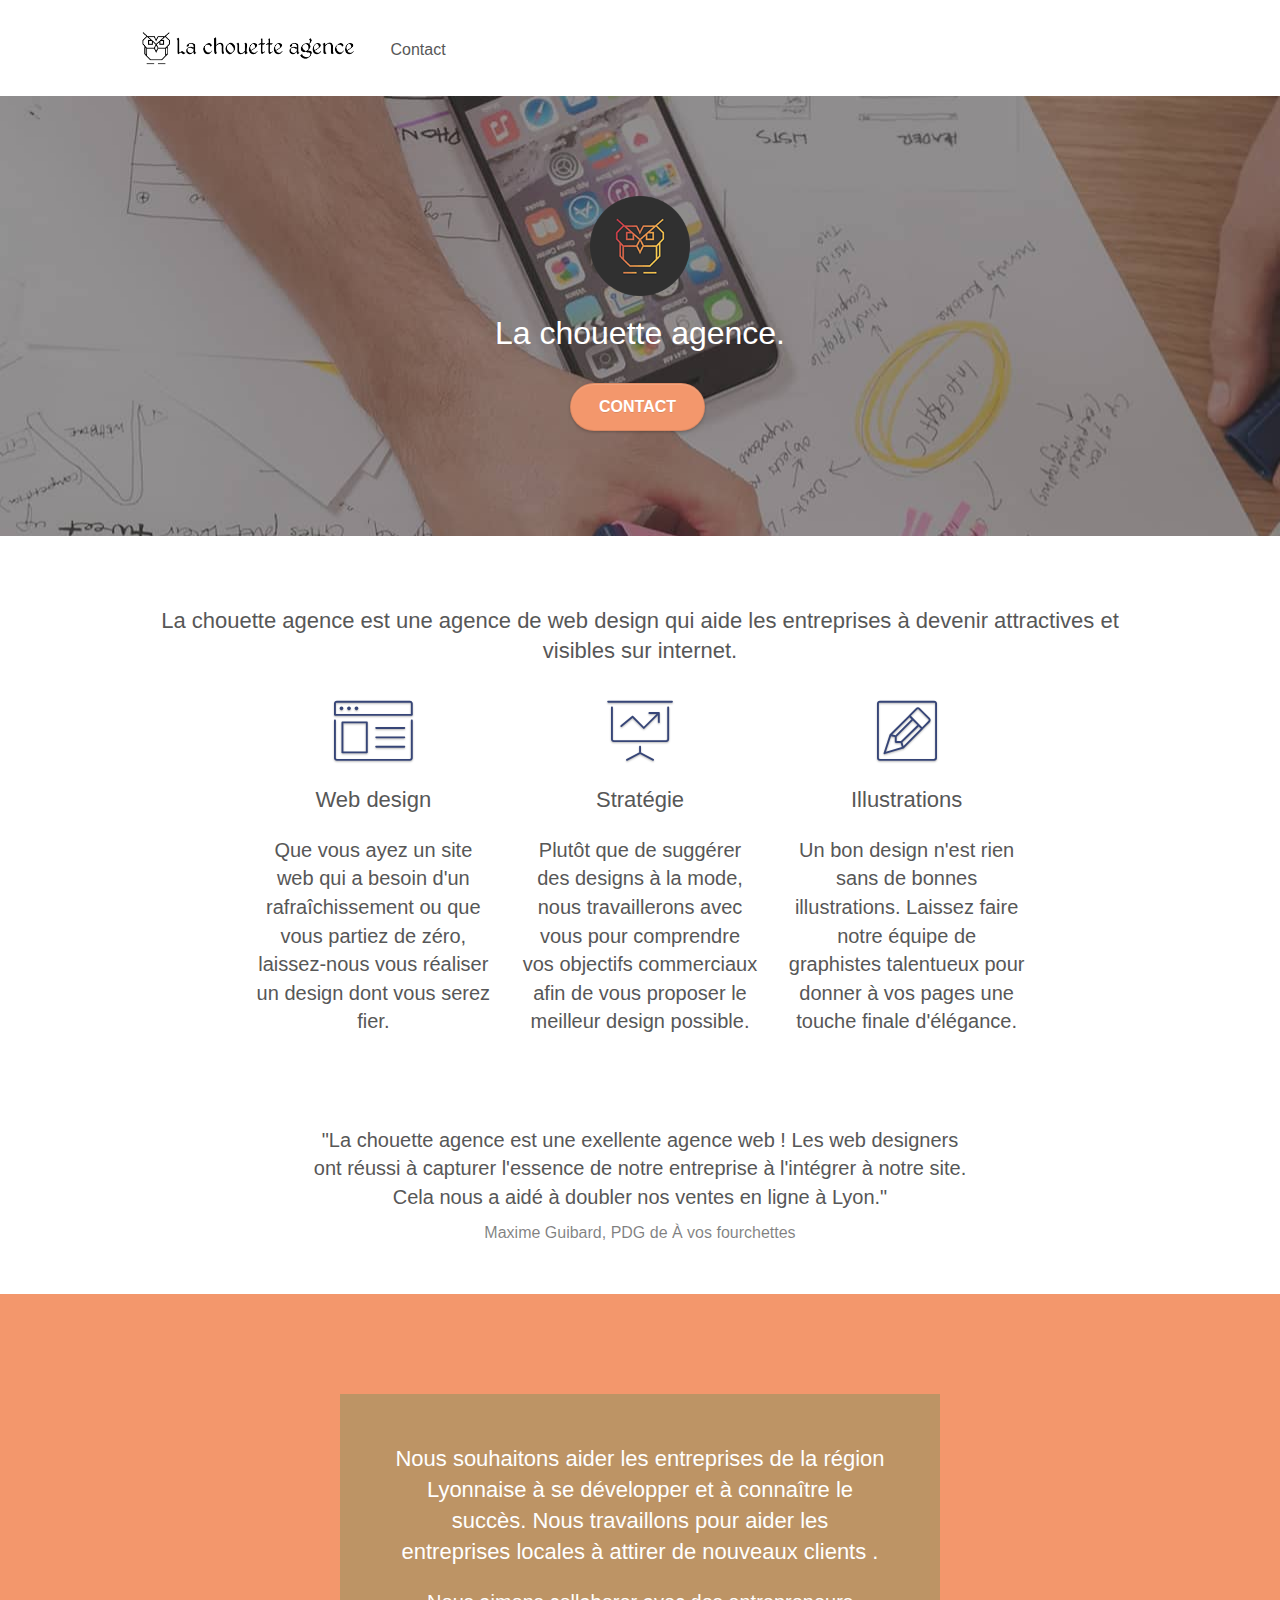
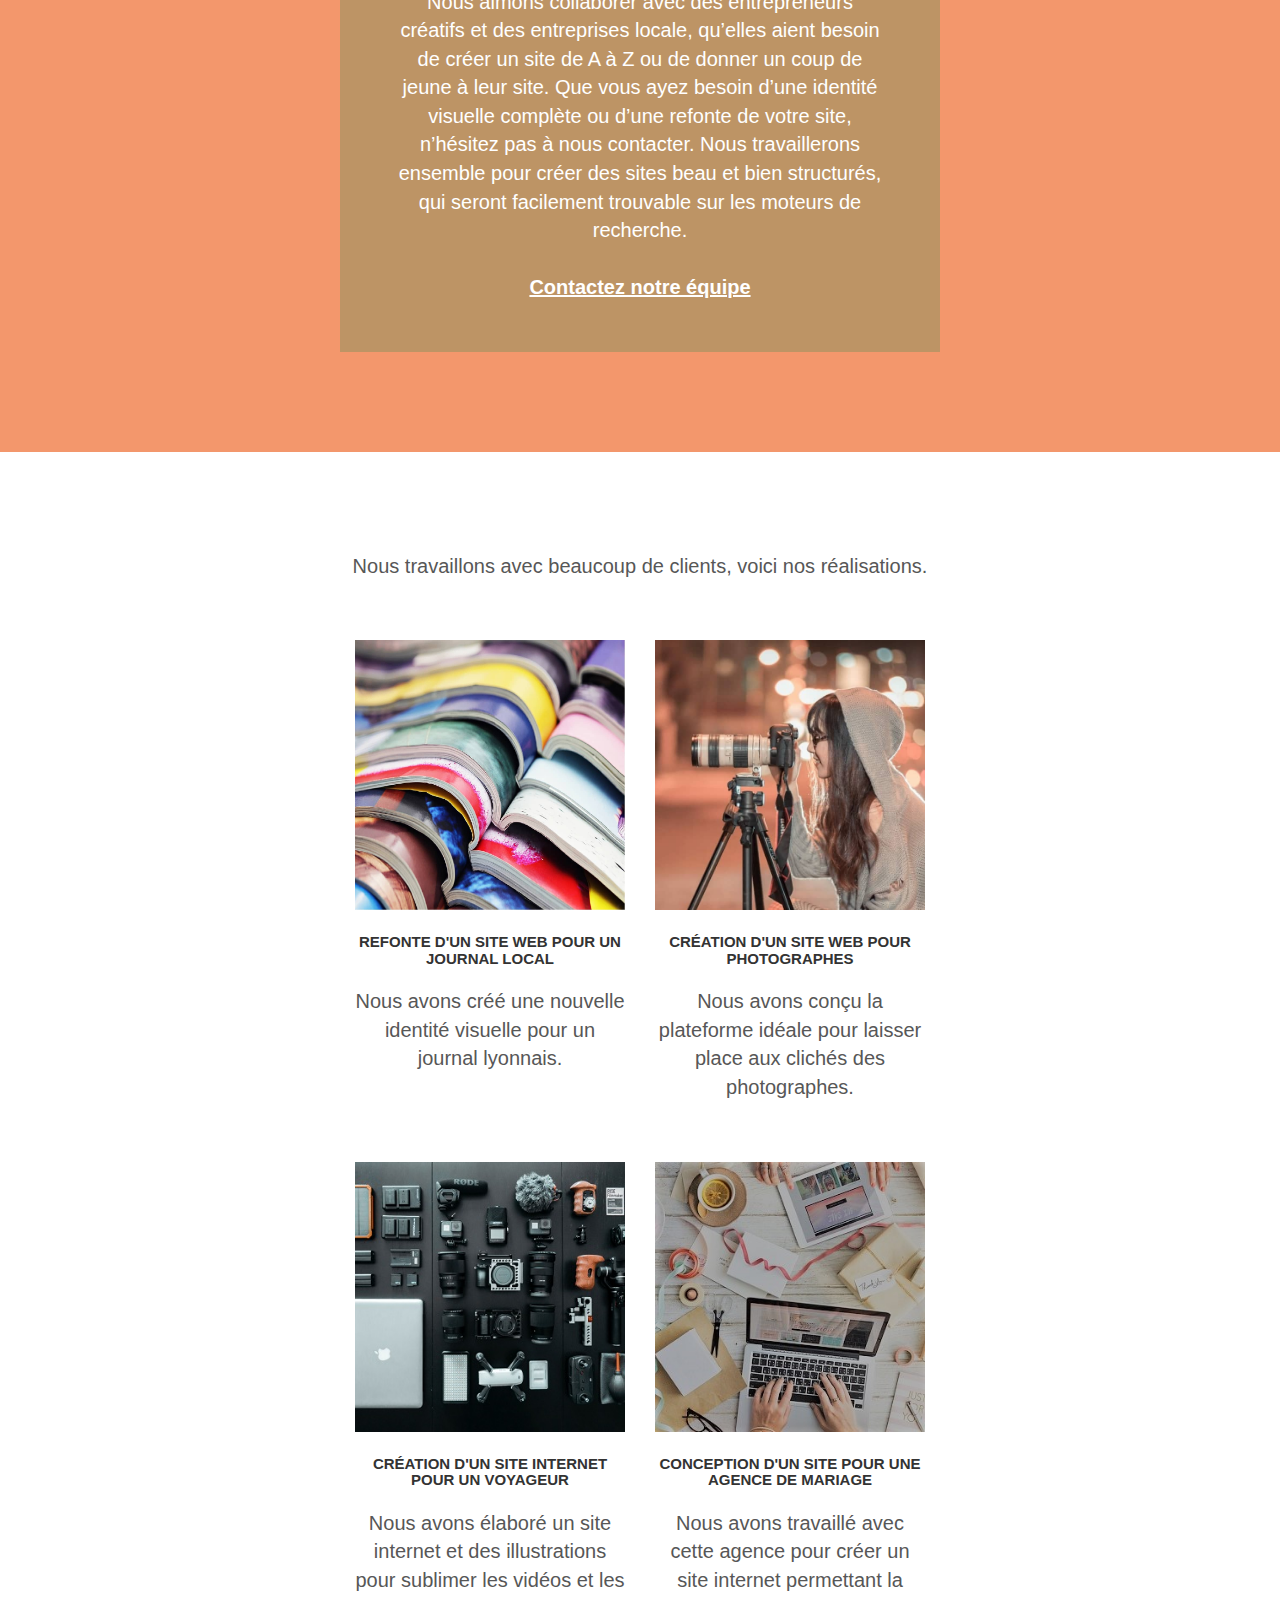
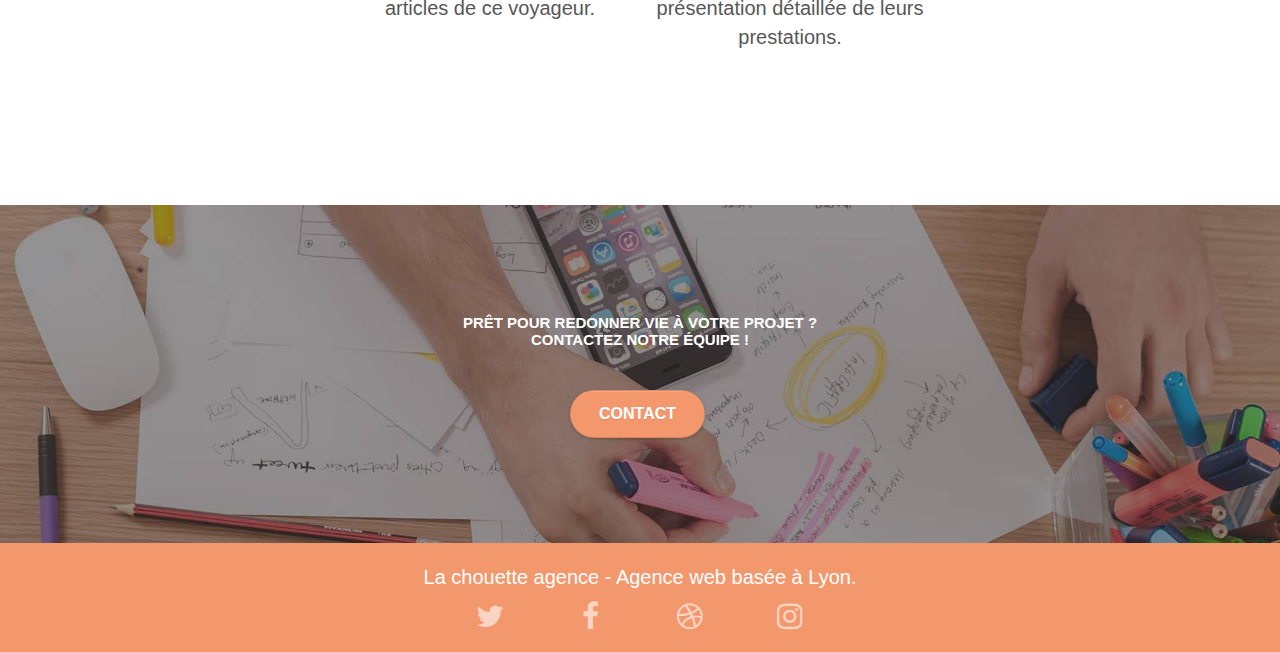
==== index.html @ fe9cf18b "Add files via upload" ====
<!doctype html>
<html lang="fr">
<head>
    <meta charset="utf-8">
    <meta name="description" content="La chouette agence une grande entreprises de web design basée à Lyon">
    <meta name="viewport" content="width=device-width, initial-scale=1.0, viewport-fit=cover">
    <link rel="shortcut icon" type="image/png" href="favicon.jpg">
    
	<link rel="stylesheet" type="text/css" href="./css/bootstrap.min.css">
	<link rel="stylesheet" type="text/css" href="style.min.css">
	<link rel="stylesheet" type="text/css" href="./css/font-awesome.min.css">
	<link rel="stylesheet" type="text/css" href="./css/et-line.min.css">
	
    
	<script src="./js/jquery-2.1.0.js" defer></script> 
	<script src="./js/bootstrap.min.js" defer></script>
	<script src="./js/blocs.js" defer></script>
	<script src="./js/jquery.touchSwipe.min.js" defer></script>
	<script src="./js/gmaps.min.js" defer></script>

    <title>La chouette agence</title>  
</head>
<body>

<div class="page-container">
   

<div class="bloc bgc-white l-bloc " id="bloc-0">
	<div class="container bloc-sm">

		<nav class="navbar row">
			<div class="navbar-header">
				<a class="navbar-brand" href="index.html"><img src="img/la-chouette-agence-2.png" alt="Un logo en forme de chouette suivi d'un texte ( la chouette agence )" height="40"/></a>
				<button id="nav-toggle" type="button" class="ui-navbar-toggle navbar-toggle" data-toggle="collapse" data-target=".navbar-1">
					<span class="sr-only">Toggle navigation</span><span class="icon-bar"></span><span class="icon-bar"></span><span class="icon-bar"></span>
				</button>
			</div>
			<div class="collapse navbar-collapse navbar-1 special-dropdown-nav">
				<ul class="site-navigation nav navbar-nav">
					<li>
						<a href="contact.html">Contact</a>
					</li>
				</ul>
			</div>
		</nav>
	</div>
</div>

<div class="bloc bgc-dark-slate-blue bg-banniere d-bloc bg-t-edge bloc-bg-texture b-parallax" id="bloc-1-hero">
	<div class="container bloc-lg">
		<div class="row tight-width-whitespace">
			<div class="col-sm-12">
				<img src="img/logo-2.png" class="center-block image-resize-mode" width="100" alt="un logo en forme de chouette" /> 
				<h1 class="text-center hero-bloc-text tc-white">La chouette agence.</h1>	
				<div class="text-center">
					<a href="contact.html" class="btn btn-lg btn-clean btn-rd cta-hero btn-atomic-tangerine" id="cta-hero">Contact</a>
				</div>
			</div>
		</div>
	</div>
</div>

<div class="bloc bgc-white l-bloc" id="bloc-2-services">
	<div class="container bloc-md">
		<div class="row">
			<div class="col-sm-12 text-center">
				<h2>La chouette agence est une agence de web design qui aide les entreprises à devenir attractives et visibles sur internet.</h2>
			</div>
		</div>
		<div class="row voffset-lg med-width-whitespace">
			<div class="col-sm-4">
				<div class="text-center">
					<span class="et-icon-browser sm-shadow icon-dark-slate-blue icons icon-lg"></span>
				</div>
				<h2 class="mg-md text-center">
					Web design
				</h2>
				<p class="text-center ">
					Que vous ayez un site web qui a besoin d'un rafraîchissement ou que vous partiez de zéro, laissez-nous vous réaliser un design dont vous serez fier.
				</p>
			</div>
			<div class="col-sm-4">
				<div class="text-center">
					<span class="et-icon-presentation sm-shadow icon-dark-slate-blue icons icon-lg"></span>
				</div>
				<h2 class="mg-md text-center">
					Stratégie
				</h2>
				<p class="text-center ">
					Plutôt que de suggérer des designs à la mode, nous travaillerons avec vous pour comprendre vos objectifs commerciaux afin de vous proposer le meilleur design possible.<br>
				</p>
			</div>
			<div class="col-sm-4">
				<div class="text-center">
					<span class="et-icon-edit sm-shadow icon-dark-slate-blue icons icon-lg"></span>
				</div>
				<h2 class="mg-md text-center">
					Illustrations
				</h2>
				<p class="text-center ">
					Un bon design n'est rien sans de bonnes illustrations. Laissez faire notre équipe de graphistes talentueux pour donner à vos pages une touche finale d'élégance.
				</p>
			</div>
		</div>
		<div class="row voffset-lg voffset">
			<div class="col-xs-12 col-md-8 col-md-offset-2 text-center">
				<p>"La chouette agence est une exellente agence web ! Les web designers ont réussi à capturer l'essence de notre entreprise à l'intégrer à notre site. Cela nous a aidé à doubler nos ventes en ligne à Lyon."</p>
				<span>Maxime Guibard, PDG de À vos fourchettes</span>
			</div>
		</div>
	</div>
</div>

<div class="bloc tc-white bgc-atomic-tangerine bg-presentation d-bloc bloc-bg-texture b-parallax" id="bloc-3-what-i-do">
	<div class="container bloc-lg">
		<div class="row tight-width-whitespace black-background">
			<div class="col-sm-12">
				<h2 class="mg-md text-center tc-white">
					Nous souhaitons aider les entreprises de la région Lyonnaise à se développer et à connaître le succès. Nous travaillons pour aider les entreprises locales à attirer de nouveaux clients .<br>
				</h2>
				<p class="text-center white">
					Nous aimons collaborer avec des entrepreneurs créatifs et des entreprises locale, qu’elles aient besoin de créer un site de A à Z ou de donner un coup de jeune à leur site. Que vous ayez besoin d’une identité visuelle complète ou d’une refonte de votre site, n’hésitez pas à nous contacter. Nous travaillerons ensemble pour créer des sites beau et bien structurés, qui seront facilement trouvable sur les moteurs de recherche. <br><br><a class="ltc-white bold-link" href="contact.html">Contactez notre équipe</a><br>
				</p>
			</div>
		</div>
	</div>
</div>

<div class="bloc bgc-white bg-lines-h2-bg bg-repeat l-bloc" id="bloc-4-portfolio">
	<div class="container bloc-lg">
		<div class="row">
			<div class="col-sm-12 text-center">
				<p>Nous travaillons avec beaucoup de clients, voici nos réalisations.</p>
			</div>
		</div>
		<div class="row tight-width-whitespace portfolio-row">
			<div class="col-sm-6">
				<a href="#" data-lightbox="img/1.jpg" data-gallery-id="gallery-1" data-caption="Refonte d'un site web pour un journal local" data-frame="snapshot-lb"><img src="img/1.jpg" alt="Des livres empilés les uns sur les autres" class="img-responsive portfolio-thumb" /></a>
				<h3 class="mg-md text-center">
					Refonte d'un site web pour un journal local
				</h3>
				<p class="text-center">
					Nous avons créé une nouvelle identité visuelle pour un journal lyonnais.
				</p>
			</div>
			<div class="col-sm-6">
				<a href="#" data-lightbox="img/2.jpg" data-gallery-id="gallery-1" data-caption="Création d'un site web pour photographes" data-frame="snapshot-lb"><img src="img/2.jpg" class="img-responsive portfolio-thumb" alt="Une femme prenant une photo" /></a>
				<h3 class="mg-md text-center">
					Création d'un site web pour photographes
				</h3>
				<p class="text-center">
					Nous avons conçu la plateforme idéale pour laisser place aux clichés des photographes.
				</p>
			</div>
		</div>
		<div class="row tight-width-whitespace portfolio-row">
			<div class="col-sm-6">
				<a href="#" data-lightbox="img/3.jpeg" data-gallery-id="gallery-1" data-caption="Création d'un site internet pour un voyageur" data-frame="snapshot-lb"><img src="img/3.jpeg" class="img-responsive portfolio-thumb" alt="Un kit de photographe et un ordinateur portable ( Macbook )"/></a>
				<h3 class="mg-md text-center">
					Création d'un site internet pour un voyageur
				</h3>
				<p class="text-center">
					Nous avons élaboré un site internet et des illustrations pour sublimer les vidéos et les articles de ce voyageur.
				</p>
			</div>
			<div class="col-sm-6">
				<a href="#" data-lightbox="img/4.jpeg" data-gallery-id="gallery-1" data-caption="Conception d'un site pour une agence de mariage" data-frame="snapshot-lb"><img src="img/4.jpeg" class="img-responsive portfolio-thumb" alt="Un ordinateurportable avect des préparatif de mariage" /></a>
				<h3 class="mg-md text-center">
					Conception d'un site pour une agence de mariage
				</h3>
				<p class="text-center">
					Nous avons travaillé avec cette agence pour créer un site internet permettant la présentation détaillée de leurs prestations.
				</p>
			</div>
		</div>
	</div>
</div>

<div class="bloc bgc-dark-slate-blue bg-banniere d-bloc bloc-bg-texture" id="bloc-5-cta">
	<div class="container bloc-lg">
		<div class="row">
			<h3 class="mg-md text-center tc-white">
				Prêt pour redonner vie à votre projet ?<br>Contactez notre équipe !
			</h3>
			<div class="col-sm-12 text-center">
				<a href="contact.html" class="btn btn-atomic-tangerine btn-clean btn-rd btn-lg cta-hero">Contact</a>
			</div>
		</div>
	</div>
</div>

<Footer>
	<div class="bloc bgc-atomic-tangerine d-bloc" id="bloc-8">
		<div class="container bloc-sm">
			<div class="row">
				<div class="col-sm-12">
					<p class="text-center white">
						La chouette agence - Agence web basée à Lyon.<br>
					</p>
					<div class="row row-no-gutters social">
						<div class="col-sm-3">
							<div class="text-center">
								<a class="social" href="index.html"><span class="fa fa-twitter icon-md"></span></a>
							</div>
						</div>
						<div class="col-sm-3">
							<div class="text-center">
								<a class="social" href="index.html"><span class="fa fa-facebook icon-md"></span></a>
							</div>
						</div>
						<div class="col-sm-3">
							<div class="text-center">
								<a class="social" href="index.html"><span class="fa fa-dribbble icon-md"></span></a>
							</div>
						</div>
						<div class="col-sm-3">
							<div class="text-center">
								<a class="social" href="index.html"><span class="fa fa-instagram icon-md"></span></a>
							</div>
						</div>
					</div>
				</div>
			</div>
		</div>
	</div>
</Footer>

</div>
</body>
</html>
---- style.min.css ----
body{margin:0;padding:0;background:#FFF;overflow-x:hidden;-webkit-font-smoothing:antialiased;-moz-osx-font-smoothing:grayscale}a,button{transition:all .3s ease-in-out;outline:none!important}a:hover{text-decoration:none;cursor:pointer}#page-loading-blocs-notifaction{position:fixed;top:0;bottom:0;width:100%;z-index:100000;background:#FFF url(img/pageload-spinner.gif) no-repeat center center}.bloc{width:100%;clear:both;background:50% 50% no-repeat;padding:0 50px;-webkit-background-size:cover;-moz-background-size:cover;-o-background-size:cover;background-size:cover;position:relative}.bloc .container{padding-left:0;padding-right:0}.bloc-lg{padding:100px 50px}.bloc-md{padding:50px}.bloc-sm{padding:20px 50px}.bg-center,.bg-l-edge,.bg-r-edge,.bg-t-edge,.bg-b-edge,.bg-tl-edge,.bg-bl-edge,.bg-tr-edge,.bg-br-edge,.bg-repeat{-webkit-background-size:auto!important;-moz-background-size:auto!important;-o-background-size:auto!important;background-size:auto!important}.bg-repeat{background:repeat}.bg-t-edge{background:top no-repeat}.bloc-bg-texture::before{content:"";background-size:2px 2px;position:absolute;top:0;bottom:0;left:0;right:0}.texture-paper::before{background:url(img/texture-paper.png);background-size:280px 280px}.b-parallax{background-attachment:fixed}.d-bloc{color:rgba(255,255,255,.7)}.d-bloc button:hover{color:rgba(255,255,255,.9)}.d-bloc .icon-round,.d-bloc .icon-square,.d-bloc .icon-rounded,.d-bloc .icon-semi-rounded-a,.d-bloc .icon-semi-rounded-b{border-color:rgba(255,255,255,.9)}.d-bloc .divider-h span{border-color:rgba(255,255,255,.2)}.d-bloc .a-btn,.d-bloc .navbar a,.d-bloc .navbar-brand,.d-bloc a .icon-sm,.d-bloc a .icon-md,.d-bloc a .icon-lg,.d-bloc a .icon-xl,.d-bloc h1 a,.d-bloc h2 a,.d-bloc h3 a,.d-bloc h4 a,.d-bloc h5 a,.d-bloc h6 a,.d-bloc p a{color:rgba(255,255,255,.6)}.d-bloc .a-btn:hover,.d-bloc .navbar a:hover,.d-bloc .navbar-brand:hover,.d-bloc a:hover .icon-sm,.d-bloc a:hover .icon-md,.d-bloc a:hover .icon-lg,.d-bloc a:hover .icon-xl,.d-bloc h1 a:hover,.d-bloc h2 a:hover,.d-bloc h3 a:hover,.d-bloc h4 a:hover,.d-bloc h5 a:hover,.d-bloc h6 a:hover,.d-bloc p a:hover{color:rgba(255,255,255,1)}.d-bloc .navbar-toggle .icon-bar{background:rgba(255,255,255,1)}.d-bloc .btn-wire,.d-bloc .btn-wire:hover{color:rgba(255,255,255,1);border-color:rgba(255,255,255,1)}.d-bloc .panel{color:rgba(0,0,0,.5)}.d-bloc .panel button:hover{color:rgba(0,0,0,.7)}.d-bloc .panel icon{border-color:rgba(0,0,0,.7)}.d-bloc .panel .divider-h span{border-color:rgba(0,0,0,.1)}.d-bloc .panel .a-btn{color:rgba(0,0,0,.6)}.d-bloc .panel .a-btn:hover{color:rgba(0,0,0,1)}.d-bloc .panel .btn-wire,.d-bloc .panel .btn-wire:hover{color:rgba(0,0,0,.7);border-color:rgba(0,0,0,.3)}.d-bloc .panel,.l-bloc{color:rgba(0,0,0,.5)}.d-bloc .panel button:hover,.l-bloc button:hover{color:rgba(0,0,0,.7)}.l-bloc .icon-round,.l-bloc .icon-square,.l-bloc .icon-rounded,.l-bloc .icon-semi-rounded-a,.l-bloc .icon-semi-rounded-b{border-color:rgba(0,0,0,.7)}.d-bloc .panel .divider-h span,.l-bloc .divider-h span{border-color:rgba(0,0,0,.1)}.d-bloc .panel .a-btn,.l-bloc .a-btn,.l-bloc .navbar a,.l-bloc .navbar-brand,.l-bloc a .icon-sm,.l-bloc a .icon-md,.l-bloc a .icon-lg,.l-bloc a .icon-xl,.l-bloc h1 a,.l-bloc h2 a,.l-bloc h3 a,.l-bloc h4 a,.l-bloc h5 a,.l-bloc h6 a,.l-bloc p a{color:rgba(0,0,0,.6)}.d-bloc .panel .a-btn:hover,.l-bloc .a-btn:hover,.l-bloc .navbar a:hover,.l-bloc .navbar-brand:hover,.l-bloc a:hover .icon-sm,.l-bloc a:hover .icon-md,.l-bloc a:hover .icon-lg,.l-bloc a:hover .icon-xl,.l-bloc h1 a:hover,.l-bloc h2 a:hover,.l-bloc h3 a:hover,.l-bloc h4 a:hover,.l-bloc h5 a:hover,.l-bloc h6 a:hover,.l-bloc p a:hover{color:rgba(0,0,0,1)}.l-bloc .navbar-toggle .icon-bar{color:rgba(0,0,0,.6)}.d-bloc .panel .btn-wire,.d-bloc .panel .btn-wire:hover,.l-bloc .btn-wire,.l-bloc .btn-wire:hover{color:rgba(0,0,0,.7);border-color:rgba(0,0,0,.3)}.voffset{margin-top:30px}.voffset-lg{margin-top:80px}.row-no-gutters{margin-right:0;margin-left:0}.row.row-no-gutters>[class^="col-"],.row.row-no-gutters>[class*=" col-"]{padding-right:0;padding-left:0}#bloc-1-hero h1{font-size:32px}.navbar{margin-bottom:0;z-index:1}.navbar-brand{height:auto;padding:3px 15px;font-size:25px;font-weight:400;font-weight:600;line-height:44px}.navbar-brand img{max-height:200px;margin:0 5px 0 0;display:inline}.navbar-brand img[src$=svg]{min-width:100px}.nav-center .navbar-brand img{margin:0}.nav>li{float:left;margin-top:4px;font-size:16px}.navbar-nav .open .dropdown-menu>li>a{text-align:inherit}.nav>li a:hover,.nav>li a:focus{background:transparent}.navbar-toggle{margin:10px 10px 0 0;border:0}.navbar-toggle:hover{background:transparent!important}.navbar-toggle .icon-bar{background-color:rgba(0,0,0,.5);width:26px}.nav-invert .navbar .nav{float:left}.nav-invert .navbar-header,.nav-invert .navbar-brand{float:right;position:relative;z-index:2}@media (min-width:768px){.nav>li .dropdown-menu a,.nav>li .dropdown-menu a:hover{color:#484848}.nav-invert .site-navigation{left:0;right:0}.nav-center{text-align:center}.nav-center .navbar-header{width:100%}.nav-center .navbar-header,.nav-center .navbar-brand,.nav-center .nav>li{float:none;display:inline-block}.nav-center .site-navigation{position:relative;width:100%;right:0;margin-right:0;margin-top:20px}.nav-center.mini-nav .navbar-toggle{float:none;margin:10px auto 0}}.nav>li>.dropdown a{background:none!important;display:block;padding:14px 15px}nav .caret{margin:0 5px}.dropdown-menu .dropdown-menu{top:-8px;left:100%}.dropdown-menu .dropmenu-flow-right{top:100%;left:0;margin-left:-1px;border-top-left-radius:0;border-top-right-radius:0}.dropdown-menu .dropdown span{border:4px solid #000;border-top-color:transparent;border-right-color:transparent;border-bottom-color:transparent;margin:6px -5px 0 0!important;float:right}.mg-md{margin-top:10px;margin-bottom:20px}.mg-lg{margin-top:10px;margin-bottom:40px}.btn{margin:0 5px 5px 0}.btn.pull-right{margin:0 0 5px 5px}.btn-d,.btn-d:hover,.btn-d:focus{color:#FFF;background:rgba(0,0,0,.3)}button{outline:none!important}.btn-rd{border-radius:40px}.btn-clean{border:1px solid rgba(0,0,0,.08);border-bottom-color:rgba(0,0,0,.1);text-shadow:0 1px 0 rgba(0,0,1,.1);box-shadow:0 1px 3px rgba(0,0,1,.25),inset 0 1px 0 0 rgba(255,255,255,.15)}.icon-md{font-size:30px!important}.icon-lg{font-size:60px!important}.sm-shadow{text-shadow:0 1px 2px rgba(0,0,0,.3)}.panel-sq,.panel-sq .panel-heading,.panel-sq .panel-footer{border-radius:0}.panel-rd{border-radius:30px}.panel-rd .panel-heading{border-radius:29px 29px 0 0}.panel-rd .panel-footer{border-radius:0 0 29px 29px}.form-control{border-color:rgba(0,0,0,.1);box-shadow:none}.scrollToTop{width:40px;height:40px;position:fixed;bottom:20px;right:20px;opacity:0;z-index:500;transition:all .3s ease-in-out}.scrollToTop span{margin-top:6px}.showScrollTop{font-size:14px;opacity:1}a[data-lightbox]{position:relative;display:block;text-align:center}a[data-lightbox]:hover::before{content:"+";font-family:"HelveticaNeue-Light","Helvetica Neue Light","Helvetica Neue",Helvetica,Arial;font-size:32px;width:50px;height:50px;margin-left:-25px;border-radius:50%;background:rgba(0,0,0,.6);color:#FFF;font-weight:100;z-index:1;position:absolute;top:50%;transform:translateY(-50%);-webkit-transform:translateY(-50%)}a[data-lightbox]:hover img{opacity:.6;-webkit-animation-fill-mode:none;animation-fill-mode:none}#lightbox-modal{display:flex;align-items:center}#lightbox-modal .modal-dialog{width:90%;max-width:900px;margin:0 auto 0}#lightbox-modal .modal-dialog img{max-height:90vh;margin:0 auto}.lightbox-caption{padding:20px;color:#FFF;background:rgba(0,0,0,.5);position:absolute;left:15px;right:15px;bottom:5px}.close-lightbox{color:#FFF;font-size:30px;position:absolute;top:20px;right:20px;z-index:20;background:rgba(0,0,0,.5);border:none;line-height:30px;padding:0 9px 5px;opacity:.3}.close-lightbox:hover,.next-lightbox:hover,.prev-lightbox:hover{opacity:1;color:#FFF}.next-lightbox,.prev-lightbox{font-size:20px;color:rgba(255,255,255,.9);background:rgba(0,0,0,.5);transition:all .2s ease-in-out;position:absolute;top:45%;z-index:1;opacity:.4}.next-lightbox{padding:6px 8px 1px 13px;right:25px}.prev-lightbox{padding:6px 13px 1px 10px;left:25px}.snapshot-lb .modal-body{padding-bottom:45px}.snapshot-lb .lightbox-caption{padding:0;color:rgba(0,0,0,.5);background:none}h1,h2,h3,h4,h5,h6,p,label,.btn,a{font-family:"helvetica";font-weight:400;color:#575757!important}.container{max-width:1000px}.hero-bloc-text{font-size:38px}.hero-bloc-text-sub{font-size:36px}.statement-bloc-text{line-height:26px;font-style:italic;font-size:20px;text-align:center;font-weight:lighter;max-width:520px;margin:auto auto auto auto}p{font-size:20px}span{font-size:medium}.tight-width-whitespace{max-width:600px;margin:auto auto auto auto}.h1{font-size:20px;font-family:"Open Sans"}.cta-hero{margin-top:22px;color:#FFFFFF!important;text-transform:uppercase;padding:12px 28px 12px 28px;font-size:16px;font-weight:700}.social{max-width:400px;margin:auto auto auto auto}h2{font-size:22px;line-height:1.4em}h3{font-size:15px;text-transform:uppercase;font-weight:700;color:#333333!important}.med-width-whitespace{max-width:800px;margin:auto auto auto auto;box-shadow:0 0 0 #000}h1{color:#333333!important}h4{color:#333333!important}.icons{margin-bottom:14px;margin-top:24px}.white{color:#FFFFFF!important}.portfolio-thumb{margin-bottom:24px}.portfolio-row{margin-bottom:44px;margin-top:50px}.avatar{box-shadow:0 4px 9px rgba(0,0,0,.3)}.black-background{background-color:rgba(165,147,99,.7);padding:40px 40px 40px 40px}.bold-link{font-weight:900;text-decoration:underline!important}.bgc-white{background-color:#FFF}.bgc-dark-slate-blue{background-color:#364577}.bgc-atomic-tangerine{background-color:#F3976C}.tc-white{color:#ffffff!important}.btn-atomic-tangerine{background:#F3976C;color:#FFFFFF!important}.btn-atomic-tangerine:hover{background:#c27956!important;color:#FFFFFF!important}.ltc-white{color:#FFFFFF!important}.ltc-white:hover{color:#cccccc!important}.ltc-atomic-tangerine{color:#F3976C!important}.ltc-atomic-tangerine:hover{color:#c27956!important}.icon-dark-slate-blue{color:#364577!important;border-color:#364577!important}.bg-dots-bg{background-image:url(img/dots-bg.png)}.bg-banniere{background-image:url("img/la-chouette-agence-banniere\ 2.jpg")}.bg-presentation{background-image:url(img/image-de-presentation.jpeg)}@media (max-width:1024px){.bloc{padding-left:20px;padding-right:20px}.bloc.full-width-bloc,.bloc-tile-2.full-width-bloc .container,.bloc-tile-3.full-width-bloc .container,.bloc-tile-4.full-width-bloc .container{padding-left:0;padding-right:0}}@media (max-width:992px) and (min-width:768px){.navbar .nav{max-width:80%}.nav-center.navbar .nav{max-width:100%}}@media only screen and (min-device-width:768px) and (max-device-width:1024px) and (orientation:landscape){.b-parallax{background-attachment:scroll}}@media only screen and (min-device-width:1024px) and (max-device-width:1366px) and (-webkit-min-device-pixel-ratio:1.5){.b-parallax{background-attachment:scroll}}@media (max-width:991px){.container{width:100%}.b-parallax{background-attachment:scroll}.page-container,#hero-bloc{overflow-x:hidden;position:relative}.bloc{padding-left:constant(safe-area-inset-left);padding-right:constant(safe-area-inset-right)}.bloc-group,.bloc-group .bloc{display:block;width:100%}.bloc-fill-screen .fill-bloc-top-edge,.bloc-fill-screen .fill-bloc-bottom-edge{padding:0 20px;padding-left:constant(safe-area-inset-left);padding-right:constant(safe-area-inset-right)}}@media (max-width:767px){.page-container{overflow-x:hidden;position:relative}h1,h2,h3,h4,h5,h6,p,#disqus_thread{padding-left:10px!important;padding-right:10px!important}.b-parallax{background-attachment:scroll}.navbar .nav{padding-top:0;border-top:1px solid rgba(0,0,0,.2);float:none!important}.navbar.row{margin-left:0;margin-right:0}.site-navigation{position:inherit;transform:none;-webkit-transform:none;-ms-transform:none}.nav>li{margin-top:0;border-bottom:1px solid rgba(0,0,0,.1);background:rgba(0,0,0,.05);text-align:left;padding-left:15px;width:100%}.nav>li:hover{background:rgba(0,0,0,.08)}.dropdown .dropdown a .caret{float:none;margin:5px 0 0 10px!important;border:4px solid #000;border-bottom-color:transparent;border-right-color:transparent;border-left-color:transparent}#hero-bloc .navbar .nav{background:rgba(0,0,0,.8)}#hero-bloc .navbar .nav a{color:rgba(255,255,255,.6)}.hero{padding:50px 0}.hero-nav{left:-1px;right:-1px}.navbar-collapse{padding:0;overflow-x:hidden;-webkit-box-shadow:none;box-shadow:none}.navbar-brand img{max-height:40px;width:auto}.nav-invert .navbar-header{float:none;width:100%}.nav-invert .navbar-toggle{float:left;margin-left:10px}.bloc{padding-left:0;padding-right:0}.bloc-xxl,.bloc-xl,.bloc-lg{padding:40px 0}.bloc-sm,.bloc-md{padding-left:0;padding-right:0}.bloc-tile-2 .container,.bloc-tile-3 .container,.bloc-tile-4 .container,.bloc-fill-screen .fill-bloc-top-edge,.bloc-fill-screen .fill-bloc-bottom-edge{padding-left:0;padding-right:0}.a-block{padding:0 10px}.btn-dwn{display:none}.voffset{margin-top:5px}.voffset-md{margin-top:20px}.voffset-lg{margin-top:30px}form{padding:5px}.close-lightbox{display:inline-block}.blocsapp-device-iphone5{background-size:216px 425px;padding-top:60px;width:216px;height:425px}.blocsapp-device-iphone5 img{width:180px;height:320px}}@media (max-width:400px){.bloc{padding-left:0;padding-right:0}}@media (max-width:767px){.bloc-mob-center-text{text-align:center}}
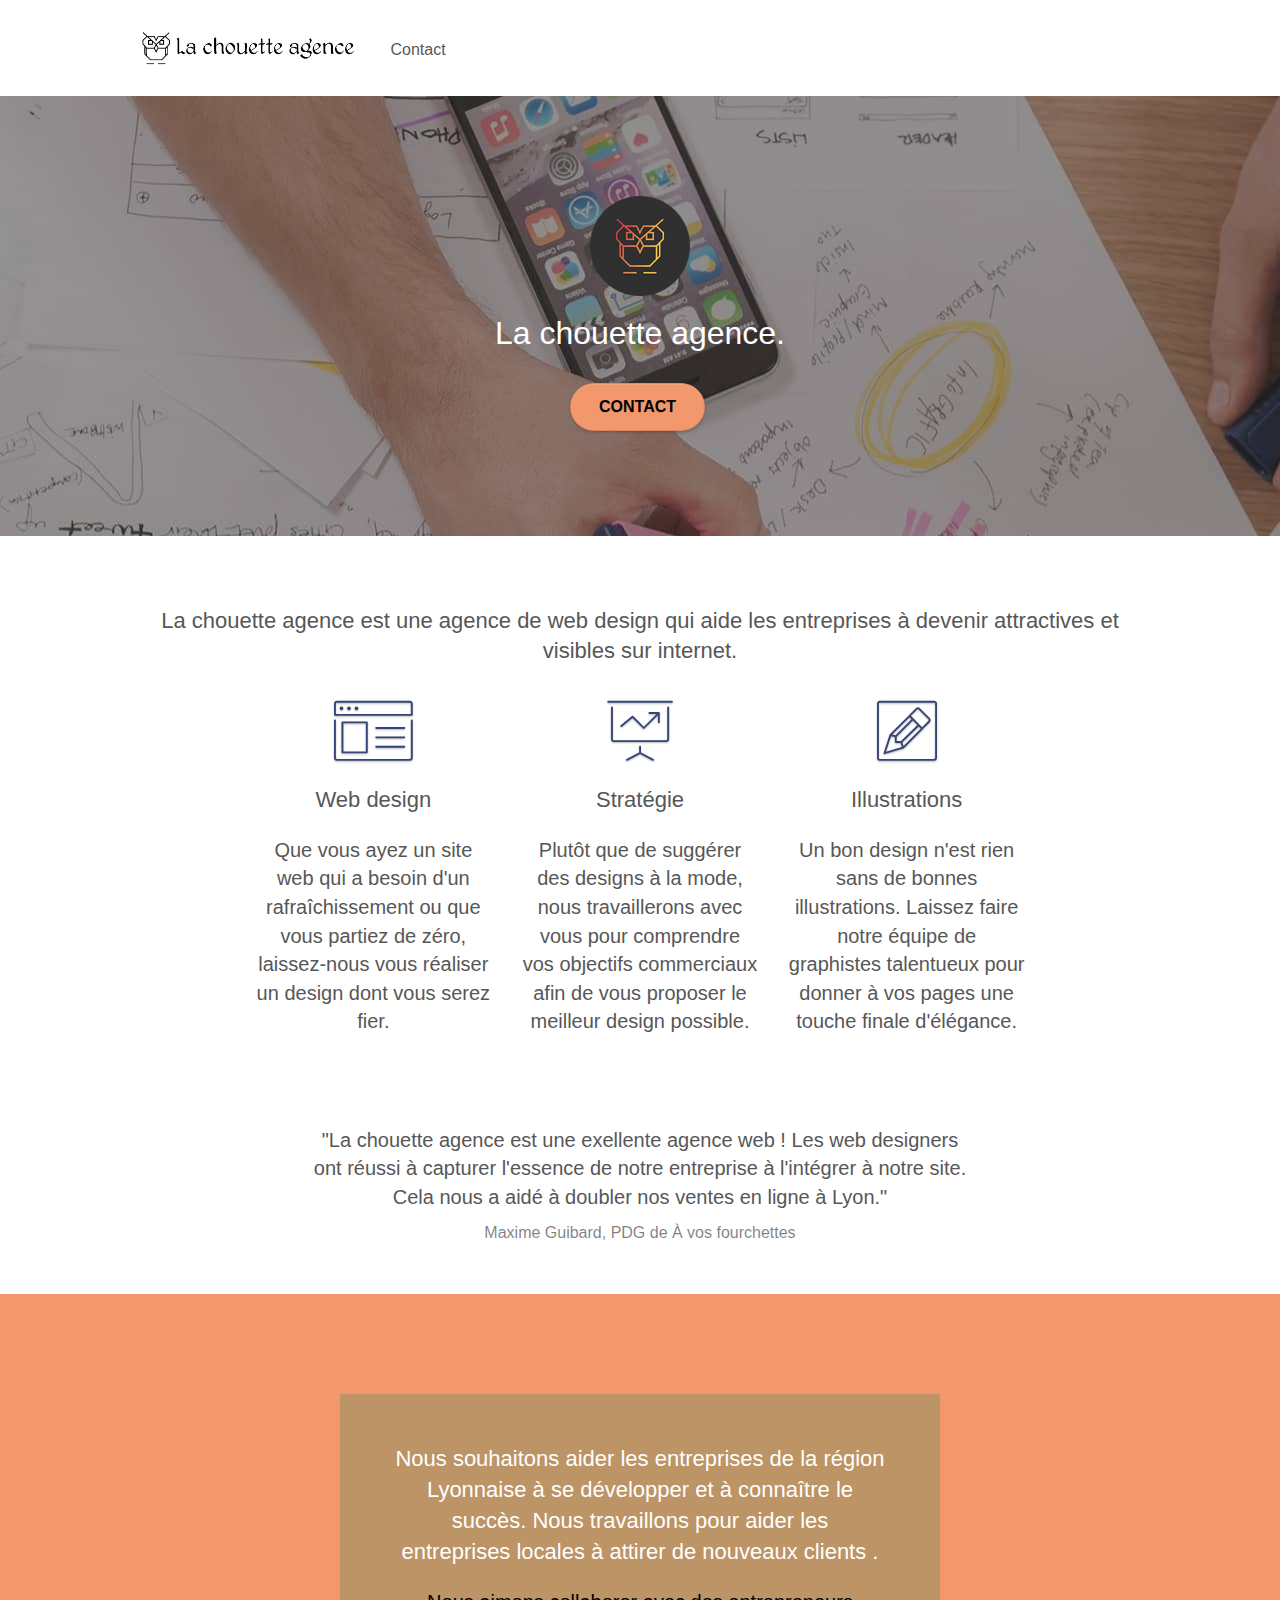
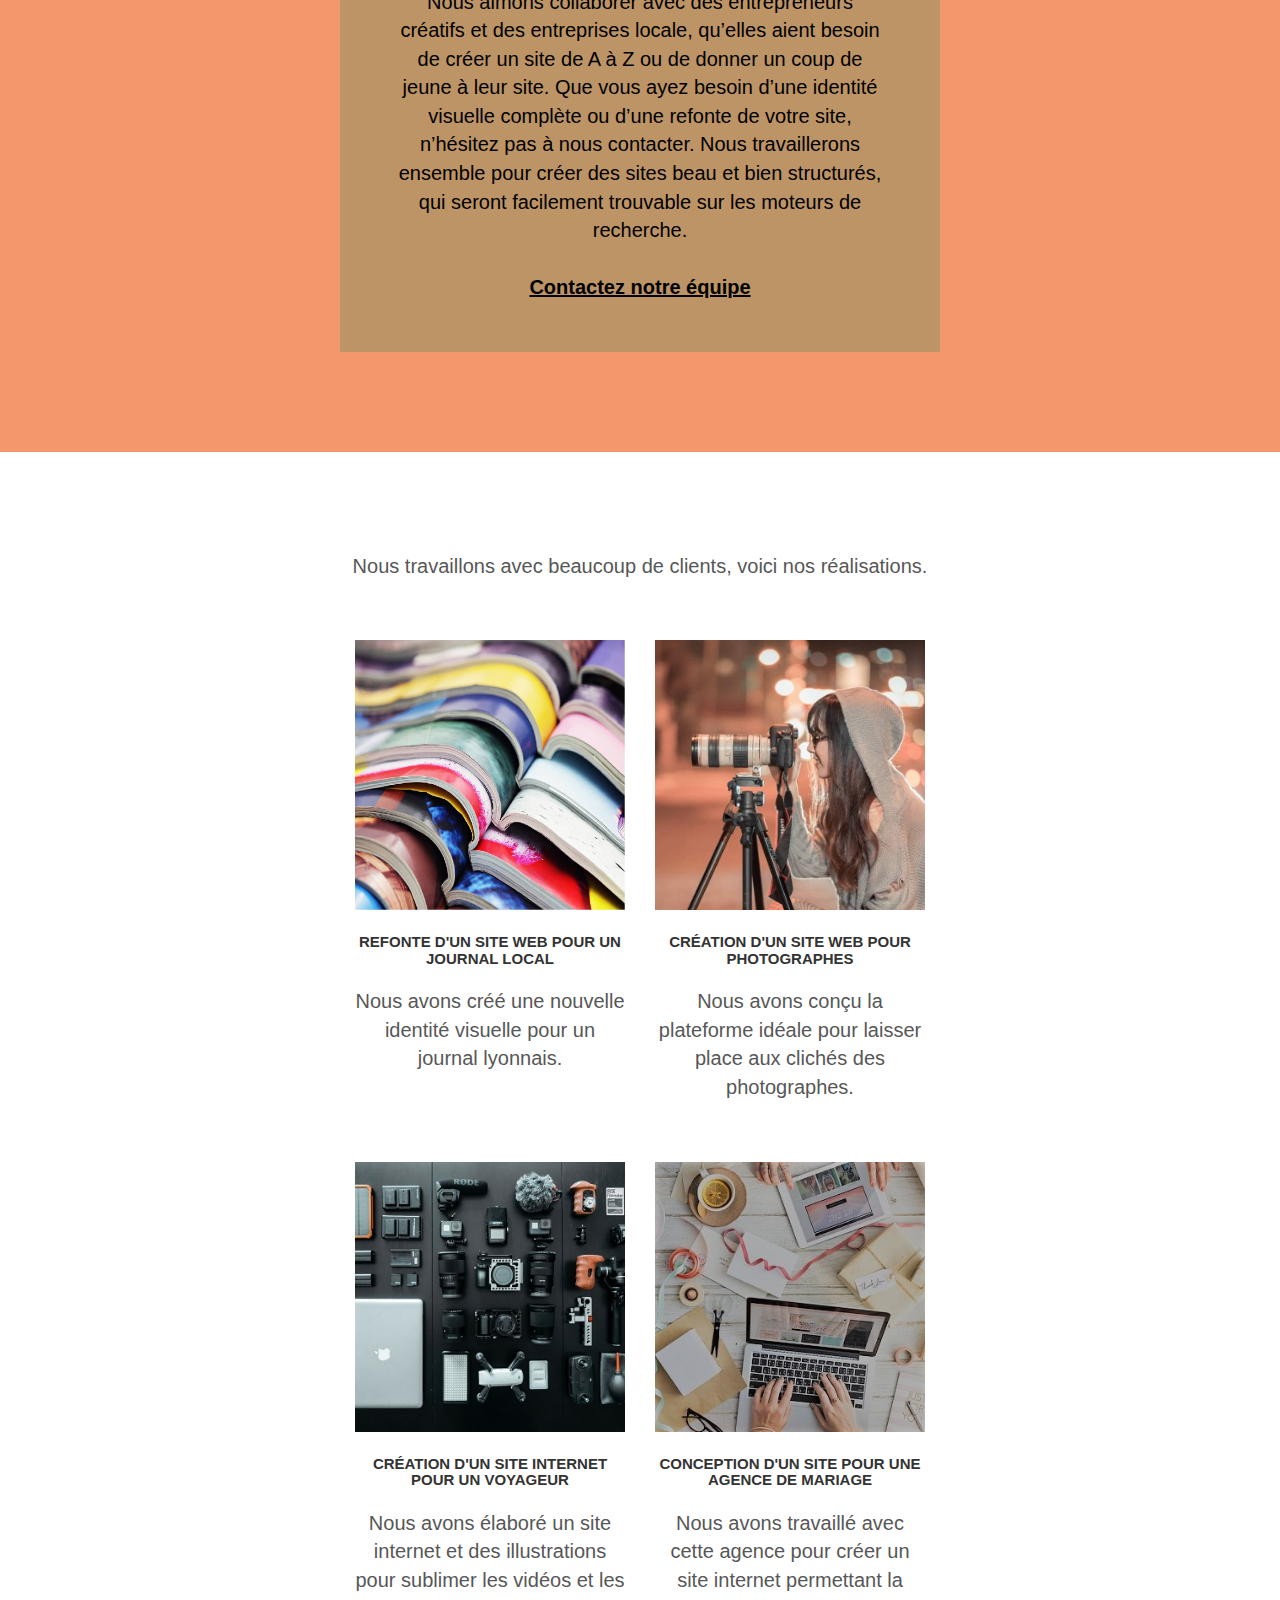
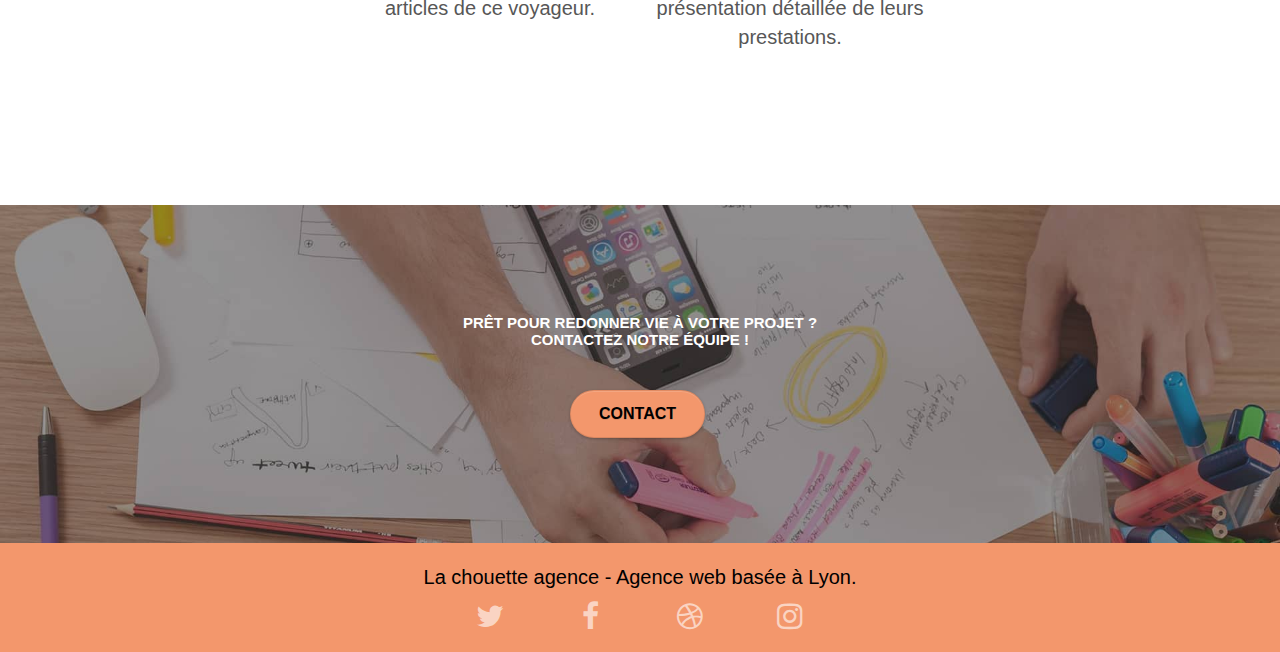
==== commit 9d30f3ff: "Add files via upload" ====
--- a/index.html
+++ b/index.html
@@ -24,6 +24,7 @@
 
 <div class="page-container">
    
+<header>
 
 <div class="bloc bgc-white l-bloc " id="bloc-0">
 	<div class="container bloc-sm">
@@ -45,7 +46,9 @@
 		</nav>
 	</div>
 </div>
-
+</header>
+
+<main>
 <div class="bloc bgc-dark-slate-blue bg-banniere d-bloc bg-t-edge bloc-bg-texture b-parallax" id="bloc-1-hero">
 	<div class="container bloc-lg">
 		<div class="row tight-width-whitespace">
@@ -188,6 +191,7 @@
 		</div>
 	</div>
 </div>
+</main>
 
 <Footer>
 	<div class="bloc bgc-atomic-tangerine d-bloc" id="bloc-8">
@@ -200,22 +204,27 @@
 					<div class="row row-no-gutters social">
 						<div class="col-sm-3">
 							<div class="text-center">
-								<a class="social" href="index.html"><span class="fa fa-twitter icon-md"></span></a>
-							</div>
-						</div>
-						<div class="col-sm-3">
-							<div class="text-center">
-								<a class="social" href="index.html"><span class="fa fa-facebook icon-md"></span></a>
-							</div>
-						</div>
-						<div class="col-sm-3">
-							<div class="text-center">
-								<a class="social" href="index.html"><span class="fa fa-dribbble icon-md"></span></a>
-							</div>
-						</div>
-						<div class="col-sm-3">
-							<div class="text-center">
-								<a class="social" href="index.html"><span class="fa fa-instagram icon-md"></span></a>
+								<a class="social" href="https://twitter.com/" title="Twitter" target="_blank" rel="noreferrer noopener">
+									<span class="fa fa-twitter icon-md"></span></a>
+							</div>
+						</div>
+						<div class="col-sm-3">
+							<div class="text-center">
+								<a class="social" href="https://www.facebook.com/" title="Facebook" target="_blank" rel="noreferrer noopener">
+									<span class="fa fa-facebook icon-md"></span></a>
+							</div>
+						</div>
+						<div class="col-sm-3">
+							<div class="text-center">
+								<a class="social" href="https://www.dribbble.com/" title="Dibbble" target="_blank" rel="noreferrer noopener">
+									<span class="fa fa-dribbble icon-md"></span></a>
+							</div>
+						</div>
+						<div class="col-sm-3">
+							<div class="text-center">
+								<a class="social" href="https://www.instagram.com/" title="Instagram" target="_blank" rel="noreferrer noopener">
+									<span class="fa fa-instagram icon-md"></span>
+								</a>
 							</div>
 						</div>
 					</div>
--- a/style.min.css
+++ b/style.min.css
@@ -1 +1 @@
-body{margin:0;padding:0;background:#FFF;overflow-x:hidden;-webkit-font-smoothing:antialiased;-moz-osx-font-smoothing:grayscale}a,button{transition:all .3s ease-in-out;outline:none!important}a:hover{text-decoration:none;cursor:pointer}#page-loading-blocs-notifaction{position:fixed;top:0;bottom:0;width:100%;z-index:100000;background:#FFF url(img/pageload-spinner.gif) no-repeat center center}.bloc{width:100%;clear:both;background:50% 50% no-repeat;padding:0 50px;-webkit-background-size:cover;-moz-background-size:cover;-o-background-size:cover;background-size:cover;position:relative}.bloc .container{padding-left:0;padding-right:0}.bloc-lg{padding:100px 50px}.bloc-md{padding:50px}.bloc-sm{padding:20px 50px}.bg-center,.bg-l-edge,.bg-r-edge,.bg-t-edge,.bg-b-edge,.bg-tl-edge,.bg-bl-edge,.bg-tr-edge,.bg-br-edge,.bg-repeat{-webkit-background-size:auto!important;-moz-background-size:auto!important;-o-background-size:auto!important;background-size:auto!important}.bg-repeat{background:repeat}.bg-t-edge{background:top no-repeat}.bloc-bg-texture::before{content:"";background-size:2px 2px;position:absolute;top:0;bottom:0;left:0;right:0}.texture-paper::before{background:url(img/texture-paper.png);background-size:280px 280px}.b-parallax{background-attachment:fixed}.d-bloc{color:rgba(255,255,255,.7)}.d-bloc button:hover{color:rgba(255,255,255,.9)}.d-bloc .icon-round,.d-bloc .icon-square,.d-bloc .icon-rounded,.d-bloc .icon-semi-rounded-a,.d-bloc .icon-semi-rounded-b{border-color:rgba(255,255,255,.9)}.d-bloc .divider-h span{border-color:rgba(255,255,255,.2)}.d-bloc .a-btn,.d-bloc .navbar a,.d-bloc .navbar-brand,.d-bloc a .icon-sm,.d-bloc a .icon-md,.d-bloc a .icon-lg,.d-bloc a .icon-xl,.d-bloc h1 a,.d-bloc h2 a,.d-bloc h3 a,.d-bloc h4 a,.d-bloc h5 a,.d-bloc h6 a,.d-bloc p a{color:rgba(255,255,255,.6)}.d-bloc .a-btn:hover,.d-bloc .navbar a:hover,.d-bloc .navbar-brand:hover,.d-bloc a:hover .icon-sm,.d-bloc a:hover .icon-md,.d-bloc a:hover .icon-lg,.d-bloc a:hover .icon-xl,.d-bloc h1 a:hover,.d-bloc h2 a:hover,.d-bloc h3 a:hover,.d-bloc h4 a:hover,.d-bloc h5 a:hover,.d-bloc h6 a:hover,.d-bloc p a:hover{color:rgba(255,255,255,1)}.d-bloc .navbar-toggle .icon-bar{background:rgba(255,255,255,1)}.d-bloc .btn-wire,.d-bloc .btn-wire:hover{color:rgba(255,255,255,1);border-color:rgba(255,255,255,1)}.d-bloc .panel{color:rgba(0,0,0,.5)}.d-bloc .panel button:hover{color:rgba(0,0,0,.7)}.d-bloc .panel icon{border-color:rgba(0,0,0,.7)}.d-bloc .panel .divider-h span{border-color:rgba(0,0,0,.1)}.d-bloc .panel .a-btn{color:rgba(0,0,0,.6)}.d-bloc .panel .a-btn:hover{color:rgba(0,0,0,1)}.d-bloc .panel .btn-wire,.d-bloc .panel .btn-wire:hover{color:rgba(0,0,0,.7);border-color:rgba(0,0,0,.3)}.d-bloc .panel,.l-bloc{color:rgba(0,0,0,.5)}.d-bloc .panel button:hover,.l-bloc button:hover{color:rgba(0,0,0,.7)}.l-bloc .icon-round,.l-bloc .icon-square,.l-bloc .icon-rounded,.l-bloc .icon-semi-rounded-a,.l-bloc .icon-semi-rounded-b{border-color:rgba(0,0,0,.7)}.d-bloc .panel .divider-h span,.l-bloc .divider-h span{border-color:rgba(0,0,0,.1)}.d-bloc .panel .a-btn,.l-bloc .a-btn,.l-bloc .navbar a,.l-bloc .navbar-brand,.l-bloc a .icon-sm,.l-bloc a .icon-md,.l-bloc a .icon-lg,.l-bloc a .icon-xl,.l-bloc h1 a,.l-bloc h2 a,.l-bloc h3 a,.l-bloc h4 a,.l-bloc h5 a,.l-bloc h6 a,.l-bloc p a{color:rgba(0,0,0,.6)}.d-bloc .panel .a-btn:hover,.l-bloc .a-btn:hover,.l-bloc .navbar a:hover,.l-bloc .navbar-brand:hover,.l-bloc a:hover .icon-sm,.l-bloc a:hover .icon-md,.l-bloc a:hover .icon-lg,.l-bloc a:hover .icon-xl,.l-bloc h1 a:hover,.l-bloc h2 a:hover,.l-bloc h3 a:hover,.l-bloc h4 a:hover,.l-bloc h5 a:hover,.l-bloc h6 a:hover,.l-bloc p a:hover{color:rgba(0,0,0,1)}.l-bloc .navbar-toggle .icon-bar{color:rgba(0,0,0,.6)}.d-bloc .panel .btn-wire,.d-bloc .panel .btn-wire:hover,.l-bloc .btn-wire,.l-bloc .btn-wire:hover{color:rgba(0,0,0,.7);border-color:rgba(0,0,0,.3)}.voffset{margin-top:30px}.voffset-lg{margin-top:80px}.row-no-gutters{margin-right:0;margin-left:0}.row.row-no-gutters>[class^="col-"],.row.row-no-gutters>[class*=" col-"]{padding-right:0;padding-left:0}#bloc-1-hero h1{font-size:32px}.navbar{margin-bottom:0;z-index:1}.navbar-brand{height:auto;padding:3px 15px;font-size:25px;font-weight:400;font-weight:600;line-height:44px}.navbar-brand img{max-height:200px;margin:0 5px 0 0;display:inline}.navbar-brand img[src$=svg]{min-width:100px}.nav-center .navbar-brand img{margin:0}.nav>li{float:left;margin-top:4px;font-size:16px}.navbar-nav .open .dropdown-menu>li>a{text-align:inherit}.nav>li a:hover,.nav>li a:focus{background:transparent}.navbar-toggle{margin:10px 10px 0 0;border:0}.navbar-toggle:hover{background:transparent!important}.navbar-toggle .icon-bar{background-color:rgba(0,0,0,.5);width:26px}.nav-invert .navbar .nav{float:left}.nav-invert .navbar-header,.nav-invert .navbar-brand{float:right;position:relative;z-index:2}@media (min-width:768px){.nav>li .dropdown-menu a,.nav>li .dropdown-menu a:hover{color:#484848}.nav-invert .site-navigation{left:0;right:0}.nav-center{text-align:center}.nav-center .navbar-header{width:100%}.nav-center .navbar-header,.nav-center .navbar-brand,.nav-center .nav>li{float:none;display:inline-block}.nav-center .site-navigation{position:relative;width:100%;right:0;margin-right:0;margin-top:20px}.nav-center.mini-nav .navbar-toggle{float:none;margin:10px auto 0}}.nav>li>.dropdown a{background:none!important;display:block;padding:14px 15px}nav .caret{margin:0 5px}.dropdown-menu .dropdown-menu{top:-8px;left:100%}.dropdown-menu .dropmenu-flow-right{top:100%;left:0;margin-left:-1px;border-top-left-radius:0;border-top-right-radius:0}.dropdown-menu .dropdown span{border:4px solid #000;border-top-color:transparent;border-right-color:transparent;border-bottom-color:transparent;margin:6px -5px 0 0!important;float:right}.mg-md{margin-top:10px;margin-bottom:20px}.mg-lg{margin-top:10px;margin-bottom:40px}.btn{margin:0 5px 5px 0}.btn.pull-right{margin:0 0 5px 5px}.btn-d,.btn-d:hover,.btn-d:focus{color:#FFF;background:rgba(0,0,0,.3)}button{outline:none!important}.btn-rd{border-radius:40px}.btn-clean{border:1px solid rgba(0,0,0,.08);border-bottom-color:rgba(0,0,0,.1);text-shadow:0 1px 0 rgba(0,0,1,.1);box-shadow:0 1px 3px rgba(0,0,1,.25),inset 0 1px 0 0 rgba(255,255,255,.15)}.icon-md{font-size:30px!important}.icon-lg{font-size:60px!important}.sm-shadow{text-shadow:0 1px 2px rgba(0,0,0,.3)}.panel-sq,.panel-sq .panel-heading,.panel-sq .panel-footer{border-radius:0}.panel-rd{border-radius:30px}.panel-rd .panel-heading{border-radius:29px 29px 0 0}.panel-rd .panel-footer{border-radius:0 0 29px 29px}.form-control{border-color:rgba(0,0,0,.1);box-shadow:none}.scrollToTop{width:40px;height:40px;position:fixed;bottom:20px;right:20px;opacity:0;z-index:500;transition:all .3s ease-in-out}.scrollToTop span{margin-top:6px}.showScrollTop{font-size:14px;opacity:1}a[data-lightbox]{position:relative;display:block;text-align:center}a[data-lightbox]:hover::before{content:"+";font-family:"HelveticaNeue-Light","Helvetica Neue Light","Helvetica Neue",Helvetica,Arial;font-size:32px;width:50px;height:50px;margin-left:-25px;border-radius:50%;background:rgba(0,0,0,.6);color:#FFF;font-weight:100;z-index:1;position:absolute;top:50%;transform:translateY(-50%);-webkit-transform:translateY(-50%)}a[data-lightbox]:hover img{opacity:.6;-webkit-animation-fill-mode:none;animation-fill-mode:none}#lightbox-modal{display:flex;align-items:center}#lightbox-modal .modal-dialog{width:90%;max-width:900px;margin:0 auto 0}#lightbox-modal .modal-dialog img{max-height:90vh;margin:0 auto}.lightbox-caption{padding:20px;color:#FFF;background:rgba(0,0,0,.5);position:absolute;left:15px;right:15px;bottom:5px}.close-lightbox{color:#FFF;font-size:30px;position:absolute;top:20px;right:20px;z-index:20;background:rgba(0,0,0,.5);border:none;line-height:30px;padding:0 9px 5px;opacity:.3}.close-lightbox:hover,.next-lightbox:hover,.prev-lightbox:hover{opacity:1;color:#FFF}.next-lightbox,.prev-lightbox{font-size:20px;color:rgba(255,255,255,.9);background:rgba(0,0,0,.5);transition:all .2s ease-in-out;position:absolute;top:45%;z-index:1;opacity:.4}.next-lightbox{padding:6px 8px 1px 13px;right:25px}.prev-lightbox{padding:6px 13px 1px 10px;left:25px}.snapshot-lb .modal-body{padding-bottom:45px}.snapshot-lb .lightbox-caption{padding:0;color:rgba(0,0,0,.5);background:none}h1,h2,h3,h4,h5,h6,p,label,.btn,a{font-family:"helvetica";font-weight:400;color:#575757!important}.container{max-width:1000px}.hero-bloc-text{font-size:38px}.hero-bloc-text-sub{font-size:36px}.statement-bloc-text{line-height:26px;font-style:italic;font-size:20px;text-align:center;font-weight:lighter;max-width:520px;margin:auto auto auto auto}p{font-size:20px}span{font-size:medium}.tight-width-whitespace{max-width:600px;margin:auto auto auto auto}.h1{font-size:20px;font-family:"Open Sans"}.cta-hero{margin-top:22px;color:#FFFFFF!important;text-transform:uppercase;padding:12px 28px 12px 28px;font-size:16px;font-weight:700}.social{max-width:400px;margin:auto auto auto auto}h2{font-size:22px;line-height:1.4em}h3{font-size:15px;text-transform:uppercase;font-weight:700;color:#333333!important}.med-width-whitespace{max-width:800px;margin:auto auto auto auto;box-shadow:0 0 0 #000}h1{color:#333333!important}h4{color:#333333!important}.icons{margin-bottom:14px;margin-top:24px}.white{color:#FFFFFF!important}.portfolio-thumb{margin-bottom:24px}.portfolio-row{margin-bottom:44px;margin-top:50px}.avatar{box-shadow:0 4px 9px rgba(0,0,0,.3)}.black-background{background-color:rgba(165,147,99,.7);padding:40px 40px 40px 40px}.bold-link{font-weight:900;text-decoration:underline!important}.bgc-white{background-color:#FFF}.bgc-dark-slate-blue{background-color:#364577}.bgc-atomic-tangerine{background-color:#F3976C}.tc-white{color:#ffffff!important}.btn-atomic-tangerine{background:#F3976C;color:#FFFFFF!important}.btn-atomic-tangerine:hover{background:#c27956!important;color:#FFFFFF!important}.ltc-white{color:#FFFFFF!important}.ltc-white:hover{color:#cccccc!important}.ltc-atomic-tangerine{color:#F3976C!important}.ltc-atomic-tangerine:hover{color:#c27956!important}.icon-dark-slate-blue{color:#364577!important;border-color:#364577!important}.bg-dots-bg{background-image:url(img/dots-bg.png)}.bg-banniere{background-image:url("img/la-chouette-agence-banniere\ 2.jpg")}.bg-presentation{background-image:url(img/image-de-presentation.jpeg)}@media (max-width:1024px){.bloc{padding-left:20px;padding-right:20px}.bloc.full-width-bloc,.bloc-tile-2.full-width-bloc .container,.bloc-tile-3.full-width-bloc .container,.bloc-tile-4.full-width-bloc .container{padding-left:0;padding-right:0}}@media (max-width:992px) and (min-width:768px){.navbar .nav{max-width:80%}.nav-center.navbar .nav{max-width:100%}}@media only screen and (min-device-width:768px) and (max-device-width:1024px) and (orientation:landscape){.b-parallax{background-attachment:scroll}}@media only screen and (min-device-width:1024px) and (max-device-width:1366px) and (-webkit-min-device-pixel-ratio:1.5){.b-parallax{background-attachment:scroll}}@media (max-width:991px){.container{width:100%}.b-parallax{background-attachment:scroll}.page-container,#hero-bloc{overflow-x:hidden;position:relative}.bloc{padding-left:constant(safe-area-inset-left);padding-right:constant(safe-area-inset-right)}.bloc-group,.bloc-group .bloc{display:block;width:100%}.bloc-fill-screen .fill-bloc-top-edge,.bloc-fill-screen .fill-bloc-bottom-edge{padding:0 20px;padding-left:constant(safe-area-inset-left);padding-right:constant(safe-area-inset-right)}}@media (max-width:767px){.page-container{overflow-x:hidden;position:relative}h1,h2,h3,h4,h5,h6,p,#disqus_thread{padding-left:10px!important;padding-right:10px!important}.b-parallax{background-attachment:scroll}.navbar .nav{padding-top:0;border-top:1px solid rgba(0,0,0,.2);float:none!important}.navbar.row{margin-left:0;margin-right:0}.site-navigation{position:inherit;transform:none;-webkit-transform:none;-ms-transform:none}.nav>li{margin-top:0;border-bottom:1px solid rgba(0,0,0,.1);background:rgba(0,0,0,.05);text-align:left;padding-left:15px;width:100%}.nav>li:hover{background:rgba(0,0,0,.08)}.dropdown .dropdown a .caret{float:none;margin:5px 0 0 10px!important;border:4px solid #000;border-bottom-color:transparent;border-right-color:transparent;border-left-color:transparent}#hero-bloc .navbar .nav{background:rgba(0,0,0,.8)}#hero-bloc .navbar .nav a{color:rgba(255,255,255,.6)}.hero{padding:50px 0}.hero-nav{left:-1px;right:-1px}.navbar-collapse{padding:0;overflow-x:hidden;-webkit-box-shadow:none;box-shadow:none}.navbar-brand img{max-height:40px;width:auto}.nav-invert .navbar-header{float:none;width:100%}.nav-invert .navbar-toggle{float:left;margin-left:10px}.bloc{padding-left:0;padding-right:0}.bloc-xxl,.bloc-xl,.bloc-lg{padding:40px 0}.bloc-sm,.bloc-md{padding-left:0;padding-right:0}.bloc-tile-2 .container,.bloc-tile-3 .container,.bloc-tile-4 .container,.bloc-fill-screen .fill-bloc-top-edge,.bloc-fill-screen .fill-bloc-bottom-edge{padding-left:0;padding-right:0}.a-block{padding:0 10px}.btn-dwn{display:none}.voffset{margin-top:5px}.voffset-md{margin-top:20px}.voffset-lg{margin-top:30px}form{padding:5px}.close-lightbox{display:inline-block}.blocsapp-device-iphone5{background-size:216px 425px;padding-top:60px;width:216px;height:425px}.blocsapp-device-iphone5 img{width:180px;height:320px}}@media (max-width:400px){.bloc{padding-left:0;padding-right:0}}@media (max-width:767px){.bloc-mob-center-text{text-align:center}}+body{margin:0;padding:0;background:#FFF;overflow-x:hidden;-webkit-font-smoothing:antialiased;-moz-osx-font-smoothing:grayscale}a,button{transition:all .3s ease-in-out;outline:none!important}a:hover{text-decoration:none;cursor:pointer}#page-loading-blocs-notifaction{position:fixed;top:0;bottom:0;width:100%;z-index:100000;background:#FFF url(img/pageload-spinner.gif) no-repeat center center}.bloc{width:100%;clear:both;background:50% 50% no-repeat;padding:0 50px;-webkit-background-size:cover;-moz-background-size:cover;-o-background-size:cover;background-size:cover;position:relative}.bloc .container{padding-left:0;padding-right:0}.bloc-lg{padding:100px 50px}.bloc-md{padding:50px}.bloc-sm{padding:20px 50px}.bg-center,.bg-l-edge,.bg-r-edge,.bg-t-edge,.bg-b-edge,.bg-tl-edge,.bg-bl-edge,.bg-tr-edge,.bg-br-edge,.bg-repeat{-webkit-background-size:auto!important;-moz-background-size:auto!important;-o-background-size:auto!important;background-size:auto!important}.bg-repeat{background:repeat}.bg-t-edge{background:top no-repeat}.bloc-bg-texture::before{content:"";background-size:2px 2px;position:absolute;top:0;bottom:0;left:0;right:0}.texture-paper::before{background:url(img/texture-paper.png);background-size:280px 280px}.b-parallax{background-attachment:fixed}.d-bloc{color:rgba(255,255,255,.7)}.d-bloc button:hover{color:rgba(255,255,255,.9)}.d-bloc .icon-round,.d-bloc .icon-square,.d-bloc .icon-rounded,.d-bloc .icon-semi-rounded-a,.d-bloc .icon-semi-rounded-b{border-color:rgba(255,255,255,.9)}.d-bloc .divider-h span{border-color:rgba(255,255,255,.2)}.d-bloc .a-btn,.d-bloc .navbar a,.d-bloc .navbar-brand,.d-bloc a .icon-sm,.d-bloc a .icon-md,.d-bloc a .icon-lg,.d-bloc a .icon-xl,.d-bloc h1 a,.d-bloc h2 a,.d-bloc h3 a,.d-bloc h4 a,.d-bloc h5 a,.d-bloc h6 a,.d-bloc p a{color:rgba(255,255,255,.6)}.d-bloc .a-btn:hover,.d-bloc .navbar a:hover,.d-bloc .navbar-brand:hover,.d-bloc a:hover .icon-sm,.d-bloc a:hover .icon-md,.d-bloc a:hover .icon-lg,.d-bloc a:hover .icon-xl,.d-bloc h1 a:hover,.d-bloc h2 a:hover,.d-bloc h3 a:hover,.d-bloc h4 a:hover,.d-bloc h5 a:hover,.d-bloc h6 a:hover,.d-bloc p a:hover{color:rgba(255,255,255,1)}.d-bloc .navbar-toggle .icon-bar{background:rgba(255,255,255,1)}.d-bloc .btn-wire,.d-bloc .btn-wire:hover{color:rgba(255,255,255,1);border-color:rgba(255,255,255,1)}.d-bloc .panel{color:rgba(0,0,0,.5)}.d-bloc .panel button:hover{color:rgba(0,0,0,.7)}.d-bloc .panel icon{border-color:rgba(0,0,0,.7)}.d-bloc .panel .divider-h span{border-color:rgba(0,0,0,.1)}.d-bloc .panel .a-btn{color:rgba(0,0,0,.6)}.d-bloc .panel .a-btn:hover{color:rgba(0,0,0,1)}.d-bloc .panel .btn-wire,.d-bloc .panel .btn-wire:hover{color:rgba(0,0,0,.7);border-color:rgba(0,0,0,.3)}.d-bloc .panel,.l-bloc{color:rgba(0,0,0,.5)}.d-bloc .panel button:hover,.l-bloc button:hover{color:rgba(0,0,0,.7)}.l-bloc .icon-round,.l-bloc .icon-square,.l-bloc .icon-rounded,.l-bloc .icon-semi-rounded-a,.l-bloc .icon-semi-rounded-b{border-color:rgba(0,0,0,.7)}.d-bloc .panel .divider-h span,.l-bloc .divider-h span{border-color:rgba(0,0,0,.1)}.d-bloc .panel .a-btn,.l-bloc .a-btn,.l-bloc .navbar a,.l-bloc .navbar-brand,.l-bloc a .icon-sm,.l-bloc a .icon-md,.l-bloc a .icon-lg,.l-bloc a .icon-xl,.l-bloc h1 a,.l-bloc h2 a,.l-bloc h3 a,.l-bloc h4 a,.l-bloc h5 a,.l-bloc h6 a,.l-bloc p a{color:rgba(0,0,0,.6)}.d-bloc .panel .a-btn:hover,.l-bloc .a-btn:hover,.l-bloc .navbar a:hover,.l-bloc .navbar-brand:hover,.l-bloc a:hover .icon-sm,.l-bloc a:hover .icon-md,.l-bloc a:hover .icon-lg,.l-bloc a:hover .icon-xl,.l-bloc h1 a:hover,.l-bloc h2 a:hover,.l-bloc h3 a:hover,.l-bloc h4 a:hover,.l-bloc h5 a:hover,.l-bloc h6 a:hover,.l-bloc p a:hover{color:rgba(0,0,0,1)}.l-bloc .navbar-toggle .icon-bar{color:rgba(0,0,0,.6)}.d-bloc .panel .btn-wire,.d-bloc .panel .btn-wire:hover,.l-bloc .btn-wire,.l-bloc .btn-wire:hover{color:rgba(0,0,0,.7);border-color:rgba(0,0,0,.3)}.voffset{margin-top:30px}.voffset-lg{margin-top:80px}.row-no-gutters{margin-right:0;margin-left:0}.row.row-no-gutters>[class^="col-"],.row.row-no-gutters>[class*=" col-"]{padding-right:0;padding-left:0}#bloc-1-hero h1{font-size:32px}.navbar{margin-bottom:0;z-index:1}.navbar-brand{height:auto;padding:3px 15px;font-size:25px;font-weight:400;font-weight:600;line-height:44px}.navbar-brand img{max-height:200px;margin:0 5px 0 0;display:inline}.navbar-brand img[src$=svg]{min-width:100px}.nav-center .navbar-brand img{margin:0}.nav>li{float:left;margin-top:4px;font-size:16px}.navbar-nav .open .dropdown-menu>li>a{text-align:inherit}.nav>li a:hover,.nav>li a:focus{background:transparent}.navbar-toggle{margin:10px 10px 0 0;border:0}.navbar-toggle:hover{background:transparent!important}.navbar-toggle .icon-bar{background-color:rgba(0,0,0,.5);width:26px}.nav-invert .navbar .nav{float:left}.nav-invert .navbar-header,.nav-invert .navbar-brand{float:right;position:relative;z-index:2}@media (min-width:768px){.nav>li .dropdown-menu a,.nav>li .dropdown-menu a:hover{color:#484848}.nav-invert .site-navigation{left:0;right:0}.nav-center{text-align:center}.nav-center .navbar-header{width:100%}.nav-center .navbar-header,.nav-center .navbar-brand,.nav-center .nav>li{float:none;display:inline-block}.nav-center .site-navigation{position:relative;width:100%;right:0;margin-right:0;margin-top:20px}.nav-center.mini-nav .navbar-toggle{float:none;margin:10px auto 0}}.nav>li>.dropdown a{background:none!important;display:block;padding:14px 15px}nav .caret{margin:0 5px}.dropdown-menu .dropdown-menu{top:-8px;left:100%}.dropdown-menu .dropmenu-flow-right{top:100%;left:0;margin-left:-1px;border-top-left-radius:0;border-top-right-radius:0}.dropdown-menu .dropdown span{border:4px solid #000;border-top-color:transparent;border-right-color:transparent;border-bottom-color:transparent;margin:6px -5px 0 0!important;float:right}.mg-md{margin-top:10px;margin-bottom:20px}.mg-lg{margin-top:10px;margin-bottom:40px}.btn{margin:0 5px 5px 0}.btn.pull-right{margin:0 0 5px 5px}.btn-d,.btn-d:hover,.btn-d:focus{color:#FFF;background:rgba(0,0,0,.3)}button{outline:none!important}.btn-rd{border-radius:40px}.btn-clean{border:1px solid rgba(0,0,0,.08);border-bottom-color:rgba(0,0,0,.1);text-shadow:0 1px 0 rgba(0,0,1,.1);box-shadow:0 1px 3px rgba(0,0,1,.25),inset 0 1px 0 0 rgba(255,255,255,.15)}.icon-md{font-size:30px!important}.icon-lg{font-size:60px!important}.sm-shadow{text-shadow:0 1px 2px rgba(0,0,0,.3)}.panel-sq,.panel-sq .panel-heading,.panel-sq .panel-footer{border-radius:0}.panel-rd{border-radius:30px}.panel-rd .panel-heading{border-radius:29px 29px 0 0}.panel-rd .panel-footer{border-radius:0 0 29px 29px}.form-control{border-color:rgba(0,0,0,.1);box-shadow:none}.scrollToTop{width:40px;height:40px;position:fixed;bottom:20px;right:20px;opacity:0;z-index:500;transition:all .3s ease-in-out}.scrollToTop span{margin-top:6px}.showScrollTop{font-size:14px;opacity:1}a[data-lightbox]{position:relative;display:block;text-align:center}a[data-lightbox]:hover::before{content:"+";font-family:"HelveticaNeue-Light","Helvetica Neue Light","Helvetica Neue",Helvetica,Arial;font-size:32px;width:50px;height:50px;margin-left:-25px;border-radius:50%;background:rgba(0,0,0,.6);color:#FFF;font-weight:100;z-index:1;position:absolute;top:50%;transform:translateY(-50%);-webkit-transform:translateY(-50%)}a[data-lightbox]:hover img{opacity:.6;-webkit-animation-fill-mode:none;animation-fill-mode:none}#lightbox-modal{display:flex;align-items:center}#lightbox-modal .modal-dialog{width:90%;max-width:900px;margin:0 auto 0}#lightbox-modal .modal-dialog img{max-height:90vh;margin:0 auto}.lightbox-caption{padding:20px;color:#FFF;background:rgba(0,0,0,.5);position:absolute;left:15px;right:15px;bottom:5px}.close-lightbox{color:#000000;font-size:30px;position:absolute;top:20px;right:20px;z-index:20;background:rgba(0,0,0,.5);border:none;line-height:30px;padding:0 9px 5px;opacity:.3}.close-lightbox:hover,.next-lightbox:hover,.prev-lightbox:hover{opacity:1;color:#000000}.next-lightbox,.prev-lightbox{font-size:20px;color:rgba(255,255,255,.9);background:rgba(0,0,0,.5);transition:all .2s ease-in-out;position:absolute;top:45%;z-index:1;opacity:.4}.next-lightbox{padding:6px 8px 1px 13px;right:25px}.prev-lightbox{padding:6px 13px 1px 10px;left:25px}.snapshot-lb .modal-body{padding-bottom:45px}.snapshot-lb .lightbox-caption{padding:0;color:rgba(0,0,0,.5);background:none}h1,h2,h3,h4,h5,h6,p,label,.btn,a{font-family:"helvetica";font-weight:400;color:#575757!important}.container{max-width:1000px}.hero-bloc-text{font-size:38px}.hero-bloc-text-sub{font-size:36px}.statement-bloc-text{line-height:26px;font-style:italic;font-size:20px;text-align:center;font-weight:lighter;max-width:520px;margin:auto auto auto auto}p{font-size:20px}span{font-size:medium}.tight-width-whitespace{max-width:600px;margin:auto auto auto auto}.h1{font-size:20px;font-family:"Open Sans"}.cta-hero{margin-top:22px;color:#000000!important;text-transform:uppercase;padding:12px 28px 12px 28px;font-size:16px;font-weight:700}.social{max-width:400px;margin:auto auto auto auto}h2{font-size:22px;line-height:1.4em}h3{font-size:15px;text-transform:uppercase;font-weight:700;color:#333333!important}.med-width-whitespace{max-width:800px;margin:auto auto auto auto;box-shadow:0 0 0 #000}h1{color:#333333!important}h4{color:#333333!important}.icons{margin-bottom:14px;margin-top:24px}.white{color:#000000!important}.portfolio-thumb{margin-bottom:24px}.portfolio-row{margin-bottom:44px;margin-top:50px}.avatar{box-shadow:0 4px 9px rgba(0,0,0,.3)}.black-background{background-color:rgba(165,147,99,.7);padding:40px 40px 40px 40px}.bold-link{font-weight:900;text-decoration:underline!important}.bgc-white{background-color:#FFF}.bgc-dark-slate-blue{background-color:#364577}.bgc-atomic-tangerine{background-color:#F3976C}.tc-white{color:#ffffff!important}.btn-atomic-tangerine{background:#F3976C;color:#000000!important}.btn-atomic-tangerine:hover{background:#c27956!important;color:#000000!important}.ltc-white{color:#000000!important}.ltc-white:hover{color:#cccccc!important}.ltc-atomic-tangerine{color:#F3976C!important}.ltc-atomic-tangerine:hover{color:#c27956!important}.icon-dark-slate-blue{color:#364577!important;border-color:#364577!important}.bg-dots-bg{background-image:url(img/dots-bg.png)}.bg-banniere{background-image:url("img/la-chouette-agence-banniere\ 2.jpg")}.bg-presentation{background-image:url(img/image-de-presentation.jpeg)}@media (max-width:1024px){.bloc{padding-left:20px;padding-right:20px}.bloc.full-width-bloc,.bloc-tile-2.full-width-bloc .container,.bloc-tile-3.full-width-bloc .container,.bloc-tile-4.full-width-bloc .container{padding-left:0;padding-right:0}}@media (max-width:992px) and (min-width:768px){.navbar .nav{max-width:80%}.nav-center.navbar .nav{max-width:100%}}@media only screen and (min-device-width:768px) and (max-device-width:1024px) and (orientation:landscape){.b-parallax{background-attachment:scroll}}@media only screen and (min-device-width:1024px) and (max-device-width:1366px) and (-webkit-min-device-pixel-ratio:1.5){.b-parallax{background-attachment:scroll}}@media (max-width:991px){.container{width:100%}.b-parallax{background-attachment:scroll}.page-container,#hero-bloc{overflow-x:hidden;position:relative}.bloc{padding-left:constant(safe-area-inset-left);padding-right:constant(safe-area-inset-right)}.bloc-group,.bloc-group .bloc{display:block;width:100%}.bloc-fill-screen .fill-bloc-top-edge,.bloc-fill-screen .fill-bloc-bottom-edge{padding:0 20px;padding-left:constant(safe-area-inset-left);padding-right:constant(safe-area-inset-right)}}@media (max-width:767px){.page-container{overflow-x:hidden;position:relative}h1,h2,h3,h4,h5,h6,p,#disqus_thread{padding-left:10px!important;padding-right:10px!important}.b-parallax{background-attachment:scroll}.navbar .nav{padding-top:0;border-top:1px solid rgba(0,0,0,.2);float:none!important}.navbar.row{margin-left:0;margin-right:0}.site-navigation{position:inherit;transform:none;-webkit-transform:none;-ms-transform:none}.nav>li{margin-top:0;border-bottom:1px solid rgba(0,0,0,.1);background:rgba(0,0,0,.05);text-align:left;padding-left:15px;width:100%}.nav>li:hover{background:rgba(0,0,0,.08)}.dropdown .dropdown a .caret{float:none;margin:5px 0 0 10px!important;border:4px solid #000;border-bottom-color:transparent;border-right-color:transparent;border-left-color:transparent}#hero-bloc .navbar .nav{background:rgba(0,0,0,.8)}#hero-bloc .navbar .nav a{color:rgba(255,255,255,.6)}.hero{padding:50px 0}.hero-nav{left:-1px;right:-1px}.navbar-collapse{padding:0;overflow-x:hidden;-webkit-box-shadow:none;box-shadow:none}.navbar-brand img{max-height:40px;width:auto}.nav-invert .navbar-header{float:none;width:100%}.nav-invert .navbar-toggle{float:left;margin-left:10px}.bloc{padding-left:0;padding-right:0}.bloc-xxl,.bloc-xl,.bloc-lg{padding:40px 0}.bloc-sm,.bloc-md{padding-left:0;padding-right:0}.bloc-tile-2 .container,.bloc-tile-3 .container,.bloc-tile-4 .container,.bloc-fill-screen .fill-bloc-top-edge,.bloc-fill-screen .fill-bloc-bottom-edge{padding-left:0;padding-right:0}.a-block{padding:0 10px}.btn-dwn{display:none}.voffset{margin-top:5px}.voffset-md{margin-top:20px}.voffset-lg{margin-top:30px}form{padding:5px}.close-lightbox{display:inline-block}.blocsapp-device-iphone5{background-size:216px 425px;padding-top:60px;width:216px;height:425px}.blocsapp-device-iphone5 img{width:180px;height:320px}}@media (max-width:400px){.bloc{padding-left:0;padding-right:0}}@media (max-width:767px){.bloc-mob-center-text{text-align:center}}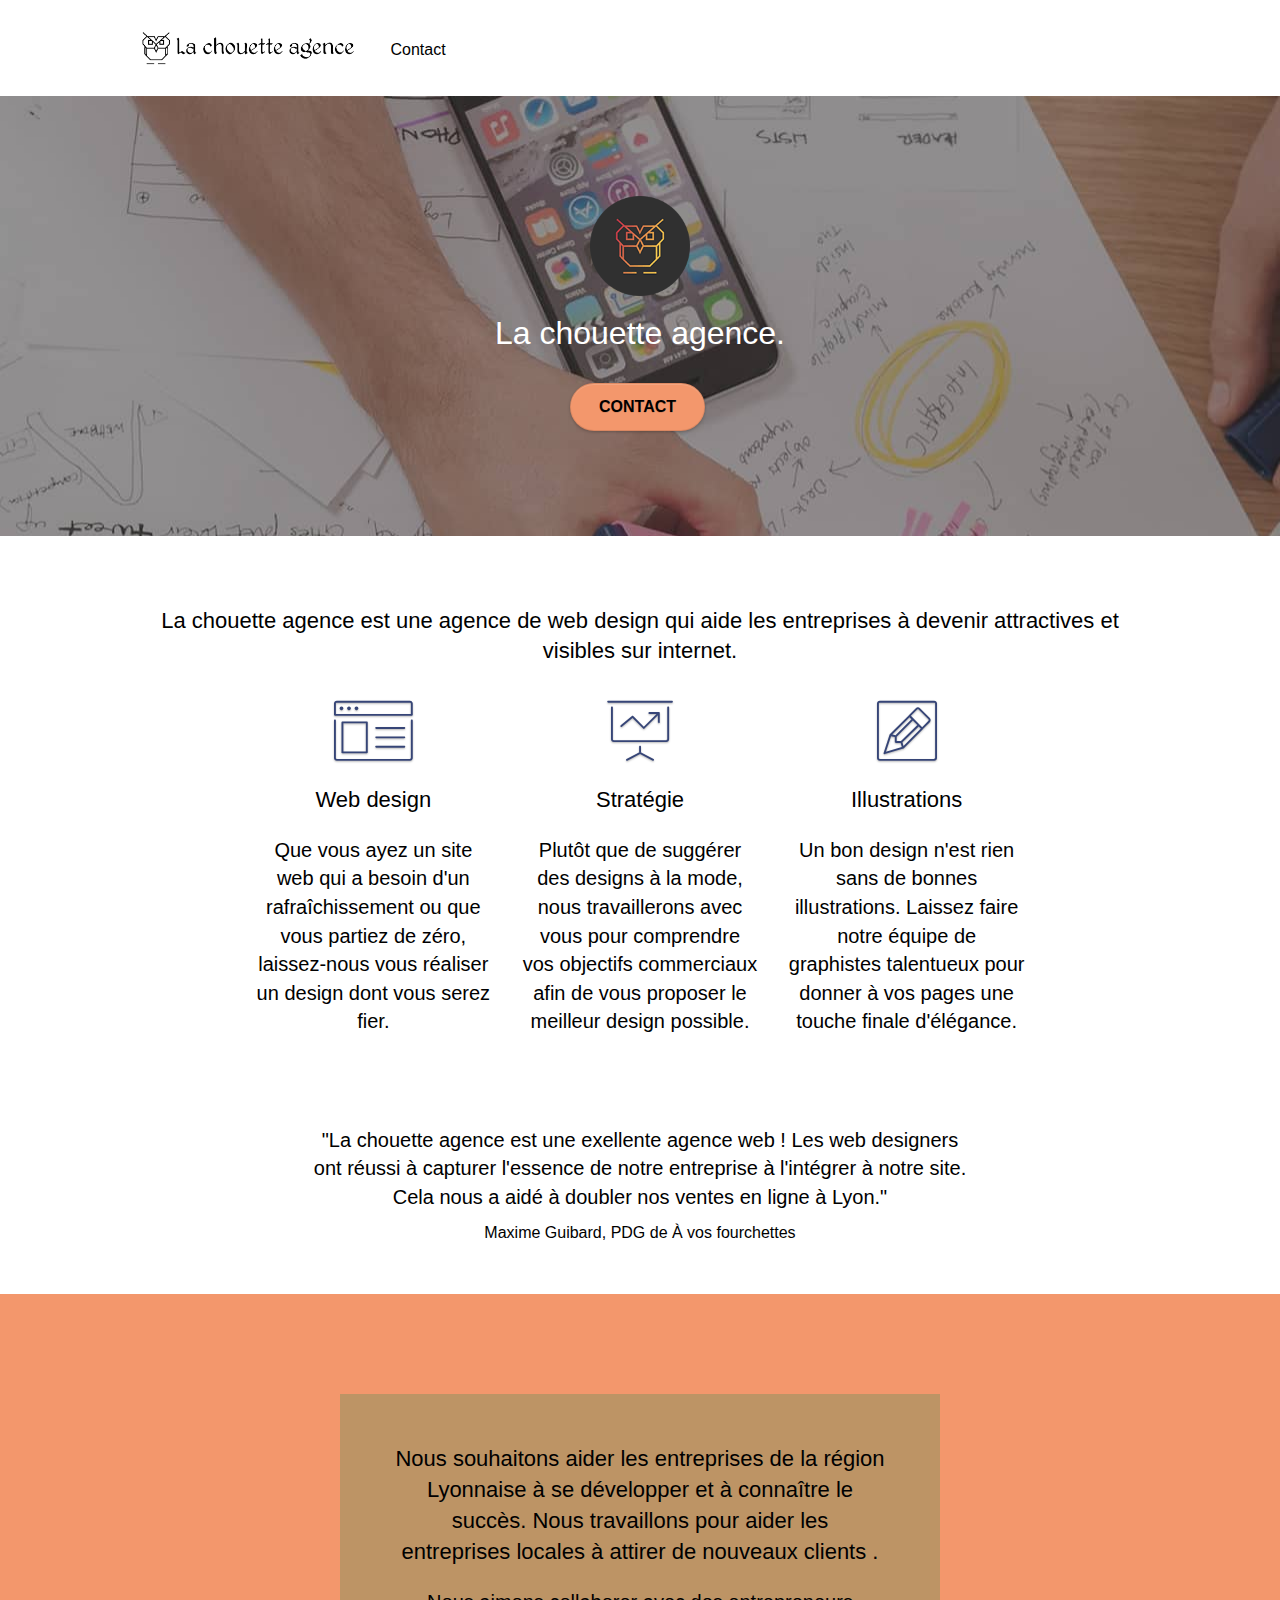
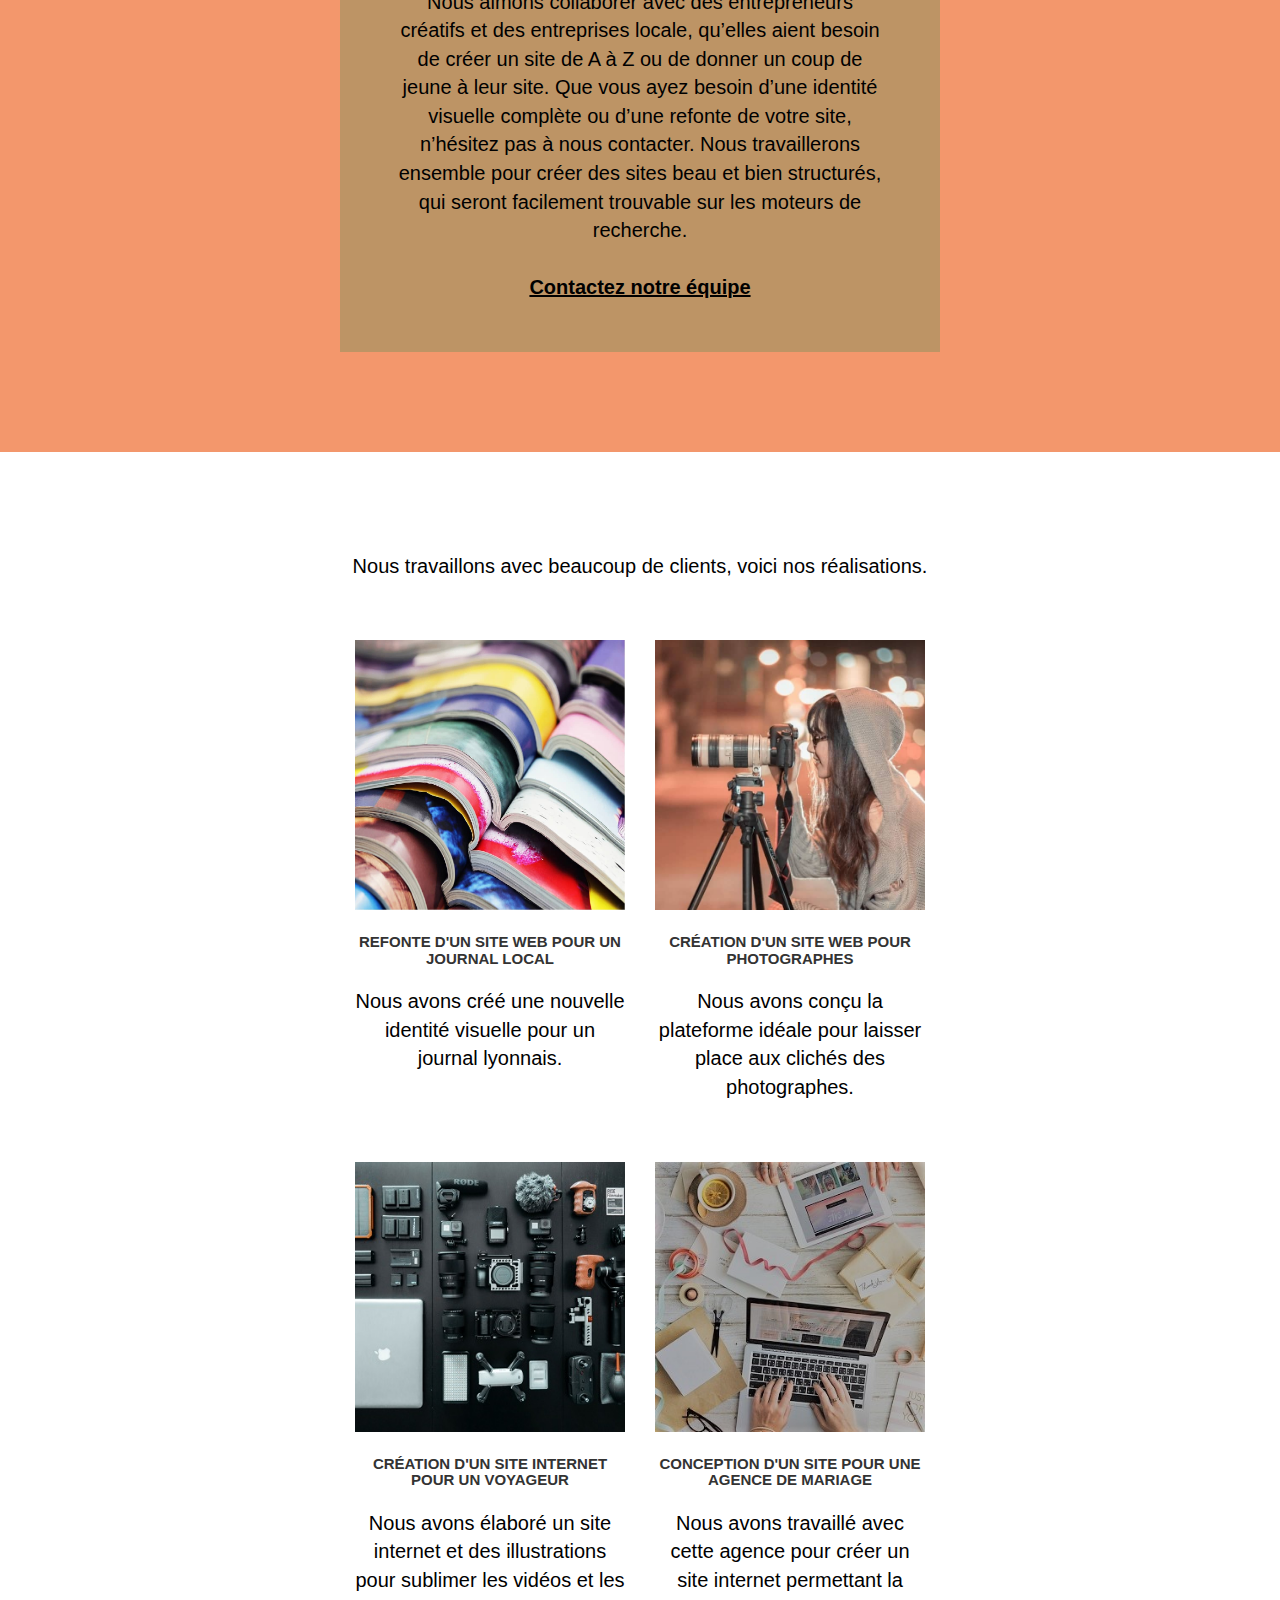
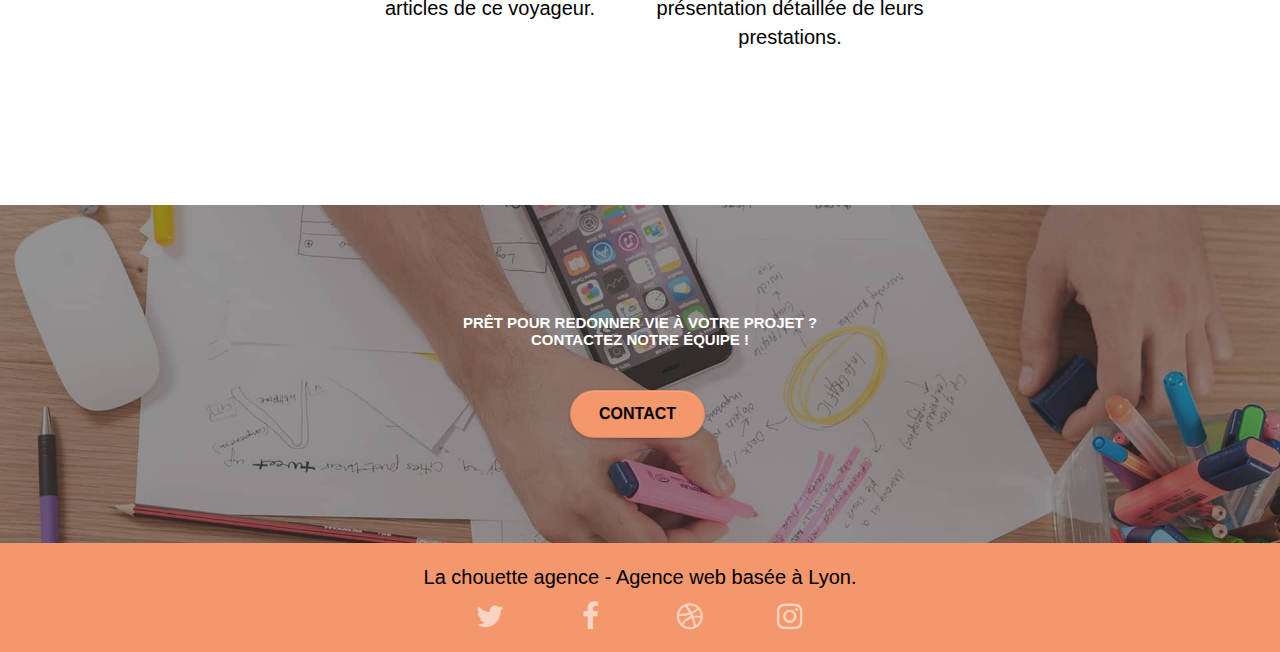
==== commit 8f40cb49: "Add files via upload" ====
--- a/index.html
+++ b/index.html
@@ -118,7 +118,7 @@
 	<div class="container bloc-lg">
 		<div class="row tight-width-whitespace black-background">
 			<div class="col-sm-12">
-				<h2 class="mg-md text-center tc-white">
+				<h2 class="mg-md text-center">
 					Nous souhaitons aider les entreprises de la région Lyonnaise à se développer et à connaître le succès. Nous travaillons pour aider les entreprises locales à attirer de nouveaux clients .<br>
 				</h2>
 				<p class="text-center white">
--- a/style.min.css
+++ b/style.min.css
@@ -1 +1 @@
-body{margin:0;padding:0;background:#FFF;overflow-x:hidden;-webkit-font-smoothing:antialiased;-moz-osx-font-smoothing:grayscale}a,button{transition:all .3s ease-in-out;outline:none!important}a:hover{text-decoration:none;cursor:pointer}#page-loading-blocs-notifaction{position:fixed;top:0;bottom:0;width:100%;z-index:100000;background:#FFF url(img/pageload-spinner.gif) no-repeat center center}.bloc{width:100%;clear:both;background:50% 50% no-repeat;padding:0 50px;-webkit-background-size:cover;-moz-background-size:cover;-o-background-size:cover;background-size:cover;position:relative}.bloc .container{padding-left:0;padding-right:0}.bloc-lg{padding:100px 50px}.bloc-md{padding:50px}.bloc-sm{padding:20px 50px}.bg-center,.bg-l-edge,.bg-r-edge,.bg-t-edge,.bg-b-edge,.bg-tl-edge,.bg-bl-edge,.bg-tr-edge,.bg-br-edge,.bg-repeat{-webkit-background-size:auto!important;-moz-background-size:auto!important;-o-background-size:auto!important;background-size:auto!important}.bg-repeat{background:repeat}.bg-t-edge{background:top no-repeat}.bloc-bg-texture::before{content:"";background-size:2px 2px;position:absolute;top:0;bottom:0;left:0;right:0}.texture-paper::before{background:url(img/texture-paper.png);background-size:280px 280px}.b-parallax{background-attachment:fixed}.d-bloc{color:rgba(255,255,255,.7)}.d-bloc button:hover{color:rgba(255,255,255,.9)}.d-bloc .icon-round,.d-bloc .icon-square,.d-bloc .icon-rounded,.d-bloc .icon-semi-rounded-a,.d-bloc .icon-semi-rounded-b{border-color:rgba(255,255,255,.9)}.d-bloc .divider-h span{border-color:rgba(255,255,255,.2)}.d-bloc .a-btn,.d-bloc .navbar a,.d-bloc .navbar-brand,.d-bloc a .icon-sm,.d-bloc a .icon-md,.d-bloc a .icon-lg,.d-bloc a .icon-xl,.d-bloc h1 a,.d-bloc h2 a,.d-bloc h3 a,.d-bloc h4 a,.d-bloc h5 a,.d-bloc h6 a,.d-bloc p a{color:rgba(255,255,255,.6)}.d-bloc .a-btn:hover,.d-bloc .navbar a:hover,.d-bloc .navbar-brand:hover,.d-bloc a:hover .icon-sm,.d-bloc a:hover .icon-md,.d-bloc a:hover .icon-lg,.d-bloc a:hover .icon-xl,.d-bloc h1 a:hover,.d-bloc h2 a:hover,.d-bloc h3 a:hover,.d-bloc h4 a:hover,.d-bloc h5 a:hover,.d-bloc h6 a:hover,.d-bloc p a:hover{color:rgba(255,255,255,1)}.d-bloc .navbar-toggle .icon-bar{background:rgba(255,255,255,1)}.d-bloc .btn-wire,.d-bloc .btn-wire:hover{color:rgba(255,255,255,1);border-color:rgba(255,255,255,1)}.d-bloc .panel{color:rgba(0,0,0,.5)}.d-bloc .panel button:hover{color:rgba(0,0,0,.7)}.d-bloc .panel icon{border-color:rgba(0,0,0,.7)}.d-bloc .panel .divider-h span{border-color:rgba(0,0,0,.1)}.d-bloc .panel .a-btn{color:rgba(0,0,0,.6)}.d-bloc .panel .a-btn:hover{color:rgba(0,0,0,1)}.d-bloc .panel .btn-wire,.d-bloc .panel .btn-wire:hover{color:rgba(0,0,0,.7);border-color:rgba(0,0,0,.3)}.d-bloc .panel,.l-bloc{color:rgba(0,0,0,.5)}.d-bloc .panel button:hover,.l-bloc button:hover{color:rgba(0,0,0,.7)}.l-bloc .icon-round,.l-bloc .icon-square,.l-bloc .icon-rounded,.l-bloc .icon-semi-rounded-a,.l-bloc .icon-semi-rounded-b{border-color:rgba(0,0,0,.7)}.d-bloc .panel .divider-h span,.l-bloc .divider-h span{border-color:rgba(0,0,0,.1)}.d-bloc .panel .a-btn,.l-bloc .a-btn,.l-bloc .navbar a,.l-bloc .navbar-brand,.l-bloc a .icon-sm,.l-bloc a .icon-md,.l-bloc a .icon-lg,.l-bloc a .icon-xl,.l-bloc h1 a,.l-bloc h2 a,.l-bloc h3 a,.l-bloc h4 a,.l-bloc h5 a,.l-bloc h6 a,.l-bloc p a{color:rgba(0,0,0,.6)}.d-bloc .panel .a-btn:hover,.l-bloc .a-btn:hover,.l-bloc .navbar a:hover,.l-bloc .navbar-brand:hover,.l-bloc a:hover .icon-sm,.l-bloc a:hover .icon-md,.l-bloc a:hover .icon-lg,.l-bloc a:hover .icon-xl,.l-bloc h1 a:hover,.l-bloc h2 a:hover,.l-bloc h3 a:hover,.l-bloc h4 a:hover,.l-bloc h5 a:hover,.l-bloc h6 a:hover,.l-bloc p a:hover{color:rgba(0,0,0,1)}.l-bloc .navbar-toggle .icon-bar{color:rgba(0,0,0,.6)}.d-bloc .panel .btn-wire,.d-bloc .panel .btn-wire:hover,.l-bloc .btn-wire,.l-bloc .btn-wire:hover{color:rgba(0,0,0,.7);border-color:rgba(0,0,0,.3)}.voffset{margin-top:30px}.voffset-lg{margin-top:80px}.row-no-gutters{margin-right:0;margin-left:0}.row.row-no-gutters>[class^="col-"],.row.row-no-gutters>[class*=" col-"]{padding-right:0;padding-left:0}#bloc-1-hero h1{font-size:32px}.navbar{margin-bottom:0;z-index:1}.navbar-brand{height:auto;padding:3px 15px;font-size:25px;font-weight:400;font-weight:600;line-height:44px}.navbar-brand img{max-height:200px;margin:0 5px 0 0;display:inline}.navbar-brand img[src$=svg]{min-width:100px}.nav-center .navbar-brand img{margin:0}.nav>li{float:left;margin-top:4px;font-size:16px}.navbar-nav .open .dropdown-menu>li>a{text-align:inherit}.nav>li a:hover,.nav>li a:focus{background:transparent}.navbar-toggle{margin:10px 10px 0 0;border:0}.navbar-toggle:hover{background:transparent!important}.navbar-toggle .icon-bar{background-color:rgba(0,0,0,.5);width:26px}.nav-invert .navbar .nav{float:left}.nav-invert .navbar-header,.nav-invert .navbar-brand{float:right;position:relative;z-index:2}@media (min-width:768px){.nav>li .dropdown-menu a,.nav>li .dropdown-menu a:hover{color:#484848}.nav-invert .site-navigation{left:0;right:0}.nav-center{text-align:center}.nav-center .navbar-header{width:100%}.nav-center .navbar-header,.nav-center .navbar-brand,.nav-center .nav>li{float:none;display:inline-block}.nav-center .site-navigation{position:relative;width:100%;right:0;margin-right:0;margin-top:20px}.nav-center.mini-nav .navbar-toggle{float:none;margin:10px auto 0}}.nav>li>.dropdown a{background:none!important;display:block;padding:14px 15px}nav .caret{margin:0 5px}.dropdown-menu .dropdown-menu{top:-8px;left:100%}.dropdown-menu .dropmenu-flow-right{top:100%;left:0;margin-left:-1px;border-top-left-radius:0;border-top-right-radius:0}.dropdown-menu .dropdown span{border:4px solid #000;border-top-color:transparent;border-right-color:transparent;border-bottom-color:transparent;margin:6px -5px 0 0!important;float:right}.mg-md{margin-top:10px;margin-bottom:20px}.mg-lg{margin-top:10px;margin-bottom:40px}.btn{margin:0 5px 5px 0}.btn.pull-right{margin:0 0 5px 5px}.btn-d,.btn-d:hover,.btn-d:focus{color:#FFF;background:rgba(0,0,0,.3)}button{outline:none!important}.btn-rd{border-radius:40px}.btn-clean{border:1px solid rgba(0,0,0,.08);border-bottom-color:rgba(0,0,0,.1);text-shadow:0 1px 0 rgba(0,0,1,.1);box-shadow:0 1px 3px rgba(0,0,1,.25),inset 0 1px 0 0 rgba(255,255,255,.15)}.icon-md{font-size:30px!important}.icon-lg{font-size:60px!important}.sm-shadow{text-shadow:0 1px 2px rgba(0,0,0,.3)}.panel-sq,.panel-sq .panel-heading,.panel-sq .panel-footer{border-radius:0}.panel-rd{border-radius:30px}.panel-rd .panel-heading{border-radius:29px 29px 0 0}.panel-rd .panel-footer{border-radius:0 0 29px 29px}.form-control{border-color:rgba(0,0,0,.1);box-shadow:none}.scrollToTop{width:40px;height:40px;position:fixed;bottom:20px;right:20px;opacity:0;z-index:500;transition:all .3s ease-in-out}.scrollToTop span{margin-top:6px}.showScrollTop{font-size:14px;opacity:1}a[data-lightbox]{position:relative;display:block;text-align:center}a[data-lightbox]:hover::before{content:"+";font-family:"HelveticaNeue-Light","Helvetica Neue Light","Helvetica Neue",Helvetica,Arial;font-size:32px;width:50px;height:50px;margin-left:-25px;border-radius:50%;background:rgba(0,0,0,.6);color:#FFF;font-weight:100;z-index:1;position:absolute;top:50%;transform:translateY(-50%);-webkit-transform:translateY(-50%)}a[data-lightbox]:hover img{opacity:.6;-webkit-animation-fill-mode:none;animation-fill-mode:none}#lightbox-modal{display:flex;align-items:center}#lightbox-modal .modal-dialog{width:90%;max-width:900px;margin:0 auto 0}#lightbox-modal .modal-dialog img{max-height:90vh;margin:0 auto}.lightbox-caption{padding:20px;color:#FFF;background:rgba(0,0,0,.5);position:absolute;left:15px;right:15px;bottom:5px}.close-lightbox{color:#000000;font-size:30px;position:absolute;top:20px;right:20px;z-index:20;background:rgba(0,0,0,.5);border:none;line-height:30px;padding:0 9px 5px;opacity:.3}.close-lightbox:hover,.next-lightbox:hover,.prev-lightbox:hover{opacity:1;color:#000000}.next-lightbox,.prev-lightbox{font-size:20px;color:rgba(255,255,255,.9);background:rgba(0,0,0,.5);transition:all .2s ease-in-out;position:absolute;top:45%;z-index:1;opacity:.4}.next-lightbox{padding:6px 8px 1px 13px;right:25px}.prev-lightbox{padding:6px 13px 1px 10px;left:25px}.snapshot-lb .modal-body{padding-bottom:45px}.snapshot-lb .lightbox-caption{padding:0;color:rgba(0,0,0,.5);background:none}h1,h2,h3,h4,h5,h6,p,label,.btn,a{font-family:"helvetica";font-weight:400;color:#575757!important}.container{max-width:1000px}.hero-bloc-text{font-size:38px}.hero-bloc-text-sub{font-size:36px}.statement-bloc-text{line-height:26px;font-style:italic;font-size:20px;text-align:center;font-weight:lighter;max-width:520px;margin:auto auto auto auto}p{font-size:20px}span{font-size:medium}.tight-width-whitespace{max-width:600px;margin:auto auto auto auto}.h1{font-size:20px;font-family:"Open Sans"}.cta-hero{margin-top:22px;color:#000000!important;text-transform:uppercase;padding:12px 28px 12px 28px;font-size:16px;font-weight:700}.social{max-width:400px;margin:auto auto auto auto}h2{font-size:22px;line-height:1.4em}h3{font-size:15px;text-transform:uppercase;font-weight:700;color:#333333!important}.med-width-whitespace{max-width:800px;margin:auto auto auto auto;box-shadow:0 0 0 #000}h1{color:#333333!important}h4{color:#333333!important}.icons{margin-bottom:14px;margin-top:24px}.white{color:#000000!important}.portfolio-thumb{margin-bottom:24px}.portfolio-row{margin-bottom:44px;margin-top:50px}.avatar{box-shadow:0 4px 9px rgba(0,0,0,.3)}.black-background{background-color:rgba(165,147,99,.7);padding:40px 40px 40px 40px}.bold-link{font-weight:900;text-decoration:underline!important}.bgc-white{background-color:#FFF}.bgc-dark-slate-blue{background-color:#364577}.bgc-atomic-tangerine{background-color:#F3976C}.tc-white{color:#ffffff!important}.btn-atomic-tangerine{background:#F3976C;color:#000000!important}.btn-atomic-tangerine:hover{background:#c27956!important;color:#000000!important}.ltc-white{color:#000000!important}.ltc-white:hover{color:#cccccc!important}.ltc-atomic-tangerine{color:#F3976C!important}.ltc-atomic-tangerine:hover{color:#c27956!important}.icon-dark-slate-blue{color:#364577!important;border-color:#364577!important}.bg-dots-bg{background-image:url(img/dots-bg.png)}.bg-banniere{background-image:url("img/la-chouette-agence-banniere\ 2.jpg")}.bg-presentation{background-image:url(img/image-de-presentation.jpeg)}@media (max-width:1024px){.bloc{padding-left:20px;padding-right:20px}.bloc.full-width-bloc,.bloc-tile-2.full-width-bloc .container,.bloc-tile-3.full-width-bloc .container,.bloc-tile-4.full-width-bloc .container{padding-left:0;padding-right:0}}@media (max-width:992px) and (min-width:768px){.navbar .nav{max-width:80%}.nav-center.navbar .nav{max-width:100%}}@media only screen and (min-device-width:768px) and (max-device-width:1024px) and (orientation:landscape){.b-parallax{background-attachment:scroll}}@media only screen and (min-device-width:1024px) and (max-device-width:1366px) and (-webkit-min-device-pixel-ratio:1.5){.b-parallax{background-attachment:scroll}}@media (max-width:991px){.container{width:100%}.b-parallax{background-attachment:scroll}.page-container,#hero-bloc{overflow-x:hidden;position:relative}.bloc{padding-left:constant(safe-area-inset-left);padding-right:constant(safe-area-inset-right)}.bloc-group,.bloc-group .bloc{display:block;width:100%}.bloc-fill-screen .fill-bloc-top-edge,.bloc-fill-screen .fill-bloc-bottom-edge{padding:0 20px;padding-left:constant(safe-area-inset-left);padding-right:constant(safe-area-inset-right)}}@media (max-width:767px){.page-container{overflow-x:hidden;position:relative}h1,h2,h3,h4,h5,h6,p,#disqus_thread{padding-left:10px!important;padding-right:10px!important}.b-parallax{background-attachment:scroll}.navbar .nav{padding-top:0;border-top:1px solid rgba(0,0,0,.2);float:none!important}.navbar.row{margin-left:0;margin-right:0}.site-navigation{position:inherit;transform:none;-webkit-transform:none;-ms-transform:none}.nav>li{margin-top:0;border-bottom:1px solid rgba(0,0,0,.1);background:rgba(0,0,0,.05);text-align:left;padding-left:15px;width:100%}.nav>li:hover{background:rgba(0,0,0,.08)}.dropdown .dropdown a .caret{float:none;margin:5px 0 0 10px!important;border:4px solid #000;border-bottom-color:transparent;border-right-color:transparent;border-left-color:transparent}#hero-bloc .navbar .nav{background:rgba(0,0,0,.8)}#hero-bloc .navbar .nav a{color:rgba(255,255,255,.6)}.hero{padding:50px 0}.hero-nav{left:-1px;right:-1px}.navbar-collapse{padding:0;overflow-x:hidden;-webkit-box-shadow:none;box-shadow:none}.navbar-brand img{max-height:40px;width:auto}.nav-invert .navbar-header{float:none;width:100%}.nav-invert .navbar-toggle{float:left;margin-left:10px}.bloc{padding-left:0;padding-right:0}.bloc-xxl,.bloc-xl,.bloc-lg{padding:40px 0}.bloc-sm,.bloc-md{padding-left:0;padding-right:0}.bloc-tile-2 .container,.bloc-tile-3 .container,.bloc-tile-4 .container,.bloc-fill-screen .fill-bloc-top-edge,.bloc-fill-screen .fill-bloc-bottom-edge{padding-left:0;padding-right:0}.a-block{padding:0 10px}.btn-dwn{display:none}.voffset{margin-top:5px}.voffset-md{margin-top:20px}.voffset-lg{margin-top:30px}form{padding:5px}.close-lightbox{display:inline-block}.blocsapp-device-iphone5{background-size:216px 425px;padding-top:60px;width:216px;height:425px}.blocsapp-device-iphone5 img{width:180px;height:320px}}@media (max-width:400px){.bloc{padding-left:0;padding-right:0}}@media (max-width:767px){.bloc-mob-center-text{text-align:center}}+body{margin:0;padding:0;background:#FFF;overflow-x:hidden;-webkit-font-smoothing:antialiased;-moz-osx-font-smoothing:grayscale}a,button{transition:all .3s ease-in-out;outline:none!important}a:hover{text-decoration:none;cursor:pointer}#page-loading-blocs-notifaction{position:fixed;top:0;bottom:0;width:100%;z-index:100000;background:#FFF url(img/pageload-spinner.gif) no-repeat center center}.bloc{width:100%;clear:both;background:50% 50% no-repeat;padding:0 50px;-webkit-background-size:cover;-moz-background-size:cover;-o-background-size:cover;background-size:cover;position:relative}.bloc .container{padding-left:0;padding-right:0}.bloc-lg{padding:100px 50px}.bloc-md{padding:50px}.bloc-sm{padding:20px 50px}.bg-center,.bg-l-edge,.bg-r-edge,.bg-t-edge,.bg-b-edge,.bg-tl-edge,.bg-bl-edge,.bg-tr-edge,.bg-br-edge,.bg-repeat{-webkit-background-size:auto!important;-moz-background-size:auto!important;-o-background-size:auto!important;background-size:auto!important}.bg-repeat{background:repeat}.bg-t-edge{background:top no-repeat}.bloc-bg-texture::before{content:"";background-size:2px 2px;position:absolute;top:0;bottom:0;left:0;right:0}.texture-paper::before{background:url(img/texture-paper.png);background-size:280px 280px}.b-parallax{background-attachment:fixed}.d-bloc{color:rgba(255,255,255,.7)}.d-bloc button:hover{color:rgba(255,255,255,.9)}.d-bloc .icon-round,.d-bloc .icon-square,.d-bloc .icon-rounded,.d-bloc .icon-semi-rounded-a,.d-bloc .icon-semi-rounded-b{border-color:rgba(255,255,255,.9)}.d-bloc .divider-h span{border-color:rgba(255,255,255,.2)}.d-bloc .a-btn,.d-bloc .navbar a,.d-bloc .navbar-brand,.d-bloc a .icon-sm,.d-bloc a .icon-md,.d-bloc a .icon-lg,.d-bloc a .icon-xl,.d-bloc h1 a,.d-bloc h2 a,.d-bloc h3 a,.d-bloc h4 a,.d-bloc h5 a,.d-bloc h6 a,.d-bloc p a{color:rgba(255,255,255,.6)}.d-bloc .a-btn:hover,.d-bloc .navbar a:hover,.d-bloc .navbar-brand:hover,.d-bloc a:hover .icon-sm,.d-bloc a:hover .icon-md,.d-bloc a:hover .icon-lg,.d-bloc a:hover .icon-xl,.d-bloc h1 a:hover,.d-bloc h2 a:hover,.d-bloc h3 a:hover,.d-bloc h4 a:hover,.d-bloc h5 a:hover,.d-bloc h6 a:hover,.d-bloc p a:hover{color:rgba(255,255,255,1)}.d-bloc .navbar-toggle .icon-bar{background:rgba(255,255,255,1)}.d-bloc .btn-wire,.d-bloc .btn-wire:hover{color:rgba(255,255,255,1);border-color:rgba(255,255,255,1)}.d-bloc .panel{color:rgba(0,0,0,.5)}.d-bloc .panel button:hover{color:rgba(0,0,0,.7)}.d-bloc .panel icon{border-color:rgba(0,0,0,.7)}.d-bloc .panel .divider-h span{border-color:rgba(0,0,0,.1)}.d-bloc .panel .a-btn{color:rgba(0,0,0,.6)}.d-bloc .panel .a-btn:hover{color:rgba(0,0,0,1)}.d-bloc .panel .btn-wire,.d-bloc .panel .btn-wire:hover{color:rgba(0,0,0,.7);border-color:rgba(0,0,0,.3)}.d-bloc .panel,.l-bloc{color:rgba(0,0,0,.5)}.d-bloc .panel button:hover,.l-bloc button:hover{color:rgba(0,0,0,.7)}.l-bloc .icon-round,.l-bloc .icon-square,.l-bloc .icon-rounded,.l-bloc .icon-semi-rounded-a,.l-bloc .icon-semi-rounded-b{border-color:rgba(0,0,0,.7)}.d-bloc .panel .divider-h span,.l-bloc .divider-h span{border-color:rgba(0,0,0,.1)}.d-bloc .panel .a-btn,.l-bloc .a-btn,.l-bloc .navbar a,.l-bloc .navbar-brand,.l-bloc a .icon-sm,.l-bloc a .icon-md,.l-bloc a .icon-lg,.l-bloc a .icon-xl,.l-bloc h1 a,.l-bloc h2 a,.l-bloc h3 a,.l-bloc h4 a,.l-bloc h5 a,.l-bloc h6 a,.l-bloc p a{color:rgba(0,0,0,.6)}.d-bloc .panel .a-btn:hover,.l-bloc .a-btn:hover,.l-bloc .navbar a:hover,.l-bloc .navbar-brand:hover,.l-bloc a:hover .icon-sm,.l-bloc a:hover .icon-md,.l-bloc a:hover .icon-lg,.l-bloc a:hover .icon-xl,.l-bloc h1 a:hover,.l-bloc h2 a:hover,.l-bloc h3 a:hover,.l-bloc h4 a:hover,.l-bloc h5 a:hover,.l-bloc h6 a:hover,.l-bloc p a:hover{color:rgba(0,0,0,1)}.l-bloc .navbar-toggle .icon-bar{color:rgba(0,0,0,.6)}.d-bloc .panel .btn-wire,.d-bloc .panel .btn-wire:hover,.l-bloc .btn-wire,.l-bloc .btn-wire:hover{color:rgba(0,0,0,.7);border-color:rgba(0,0,0,.3)}.voffset{margin-top:30px}.voffset-lg{margin-top:80px}.row-no-gutters{margin-right:0;margin-left:0}.row.row-no-gutters>[class^="col-"],.row.row-no-gutters>[class*=" col-"]{padding-right:0;padding-left:0}#bloc-1-hero h1{font-size:32px}.navbar{margin-bottom:0;z-index:1}.navbar-brand{height:auto;padding:3px 15px;font-size:25px;font-weight:400;font-weight:600;line-height:44px}.navbar-brand img{max-height:200px;margin:0 5px 0 0;display:inline}.navbar-brand img[src$=svg]{min-width:100px}.nav-center .navbar-brand img{margin:0}.nav>li{float:left;margin-top:4px;font-size:16px}.navbar-nav .open .dropdown-menu>li>a{text-align:inherit}.nav>li a:hover,.nav>li a:focus{background:transparent}.navbar-toggle{margin:10px 10px 0 0;border:0}.navbar-toggle:hover{background:transparent!important}.navbar-toggle .icon-bar{background-color:rgba(0,0,0,.5);width:26px}.nav-invert .navbar .nav{float:left}.nav-invert .navbar-header,.nav-invert .navbar-brand{float:right;position:relative;z-index:2}@media (min-width:768px){.nav>li .dropdown-menu a,.nav>li .dropdown-menu a:hover{color:#484848}.nav-invert .site-navigation{left:0;right:0}.nav-center{text-align:center}.nav-center .navbar-header{width:100%}.nav-center .navbar-header,.nav-center .navbar-brand,.nav-center .nav>li{float:none;display:inline-block}.nav-center .site-navigation{position:relative;width:100%;right:0;margin-right:0;margin-top:20px}.nav-center.mini-nav .navbar-toggle{float:none;margin:10px auto 0}}.nav>li>.dropdown a{background:none!important;display:block;padding:14px 15px}nav .caret{margin:0 5px}.dropdown-menu .dropdown-menu{top:-8px;left:100%}.dropdown-menu .dropmenu-flow-right{top:100%;left:0;margin-left:-1px;border-top-left-radius:0;border-top-right-radius:0}.dropdown-menu .dropdown span{border:4px solid #000;border-top-color:transparent;border-right-color:transparent;border-bottom-color:transparent;margin:6px -5px 0 0!important;float:right}.mg-md{margin-top:10px;margin-bottom:20px}.mg-lg{margin-top:10px;margin-bottom:40px}.btn{margin:0 5px 5px 0}.btn.pull-right{margin:0 0 5px 5px}.btn-d,.btn-d:hover,.btn-d:focus{color:#FFF;background:rgba(0,0,0,.3)}button{outline:none!important}.btn-rd{border-radius:40px}.btn-clean{border:1px solid rgba(0,0,0,.08);border-bottom-color:rgba(0,0,0,.1);text-shadow:0 1px 0 rgba(0,0,1,.1);box-shadow:0 1px 3px rgba(0,0,1,.25),inset 0 1px 0 0 rgba(255,255,255,.15)}.icon-md{font-size:30px!important}.icon-lg{font-size:60px!important}.sm-shadow{text-shadow:0 1px 2px rgba(0,0,0,.3)}.panel-sq,.panel-sq .panel-heading,.panel-sq .panel-footer{border-radius:0}.panel-rd{border-radius:30px}.panel-rd .panel-heading{border-radius:29px 29px 0 0}.panel-rd .panel-footer{border-radius:0 0 29px 29px}.form-control{border-color:rgba(0,0,0,.1);box-shadow:none}.scrollToTop{width:40px;height:40px;position:fixed;bottom:20px;right:20px;opacity:0;z-index:500;transition:all .3s ease-in-out}.scrollToTop span{margin-top:6px}.showScrollTop{font-size:14px;opacity:1}a[data-lightbox]{position:relative;display:block;text-align:center}a[data-lightbox]:hover::before{content:"+";font-family:"HelveticaNeue-Light","Helvetica Neue Light","Helvetica Neue",Helvetica,Arial;font-size:32px;width:50px;height:50px;margin-left:-25px;border-radius:50%;background:rgba(0,0,0,.6);color:#FFF;font-weight:100;z-index:1;position:absolute;top:50%;transform:translateY(-50%);-webkit-transform:translateY(-50%)}a[data-lightbox]:hover img{opacity:.6;-webkit-animation-fill-mode:none;animation-fill-mode:none}#lightbox-modal{display:flex;align-items:center}#lightbox-modal .modal-dialog{width:90%;max-width:900px;margin:0 auto 0}#lightbox-modal .modal-dialog img{max-height:90vh;margin:0 auto}.lightbox-caption{padding:20px;color:#FFF;background:rgba(0,0,0,.5);position:absolute;left:15px;right:15px;bottom:5px}.close-lightbox{color:#000000;font-size:30px;position:absolute;top:20px;right:20px;z-index:20;background:rgba(0,0,0,.5);border:none;line-height:30px;padding:0 9px 5px;opacity:.3}.close-lightbox:hover,.next-lightbox:hover,.prev-lightbox:hover{opacity:1;color:#000000}.next-lightbox,.prev-lightbox{font-size:20px;color:rgba(255,255,255,.9);background:rgba(0,0,0,.5);transition:all .2s ease-in-out;position:absolute;top:45%;z-index:1;opacity:.4}.next-lightbox{padding:6px 8px 1px 13px;right:25px}.prev-lightbox{padding:6px 13px 1px 10px;left:25px}.snapshot-lb .modal-body{padding-bottom:45px}.snapshot-lb .lightbox-caption{padding:0;color:rgba(0,0,0,.5);background:none}h1,h2,h3,h4,h5,h6,p,label,.btn,a{font-family:"helvetica";font-weight:400;color:#000000!important}.container{max-width:1000px}.hero-bloc-text{font-size:38px}.hero-bloc-text-sub{font-size:36px}.statement-bloc-text{line-height:26px;font-style:italic;font-size:20px;text-align:center;font-weight:lighter;max-width:520px;margin:auto auto auto auto}p{font-size:20px}span{font-size:medium; color: black;}.tight-width-whitespace{max-width:600px;margin:auto auto auto auto}.h1{font-size:20px;font-family:"Open Sans"}.cta-hero{margin-top:22px;color:#000000!important;text-transform:uppercase;padding:12px 28px 12px 28px;font-size:16px;font-weight:700}.social{max-width:400px;margin:auto auto auto auto}h2{font-size:22px;line-height:1.4em}h3{font-size:15px;text-transform:uppercase;font-weight:700;color:#333333!important}.med-width-whitespace{max-width:800px;margin:auto auto auto auto;box-shadow:0 0 0 #000}h1{color:#333333!important}h4{color:#333333!important}.icons{margin-bottom:14px;margin-top:24px}.white{color:#000000!important}.portfolio-thumb{margin-bottom:24px}.portfolio-row{margin-bottom:44px;margin-top:50px}.avatar{box-shadow:0 4px 9px rgba(0,0,0,.3)}.black-background{background-color:rgba(165,147,99,.7);padding:40px 40px 40px 40px}.bold-link{font-weight:900;text-decoration:underline!important}.bgc-white{background-color:#FFF}.bgc-dark-slate-blue{background-color:#364577}.bgc-atomic-tangerine{background-color:#F3976C}.tc-white{color:#ffffff!important}.btn-atomic-tangerine{background:#F3976C;color:#000000!important}.btn-atomic-tangerine:hover{background:#c27956!important;color:#000000!important}.ltc-white{color:#000000!important}.ltc-white:hover{color:#cccccc!important}.ltc-atomic-tangerine{color:#F3976C!important}.ltc-atomic-tangerine:hover{color:#c27956!important}.icon-dark-slate-blue{color:#364577!important;border-color:#364577!important}.bg-dots-bg{background-image:url(img/dots-bg.png)}.bg-banniere{background-image:url("img/la-chouette-agence-banniere\ 2.jpg")}.bg-presentation{background-image:url(img/image-de-presentation.jpeg)}@media (max-width:1024px){.bloc{padding-left:20px;padding-right:20px}.bloc.full-width-bloc,.bloc-tile-2.full-width-bloc .container,.bloc-tile-3.full-width-bloc .container,.bloc-tile-4.full-width-bloc .container{padding-left:0;padding-right:0}}@media (max-width:992px) and (min-width:768px){.navbar .nav{max-width:80%}.nav-center.navbar .nav{max-width:100%}}@media only screen and (min-device-width:768px) and (max-device-width:1024px) and (orientation:landscape){.b-parallax{background-attachment:scroll}}@media only screen and (min-device-width:1024px) and (max-device-width:1366px) and (-webkit-min-device-pixel-ratio:1.5){.b-parallax{background-attachment:scroll}}@media (max-width:991px){.container{width:100%}.b-parallax{background-attachment:scroll}.page-container,#hero-bloc{overflow-x:hidden;position:relative}.bloc{padding-left:constant(safe-area-inset-left);padding-right:constant(safe-area-inset-right)}.bloc-group,.bloc-group .bloc{display:block;width:100%}.bloc-fill-screen .fill-bloc-top-edge,.bloc-fill-screen .fill-bloc-bottom-edge{padding:0 20px;padding-left:constant(safe-area-inset-left);padding-right:constant(safe-area-inset-right)}}@media (max-width:767px){.page-container{overflow-x:hidden;position:relative}h1,h2,h3,h4,h5,h6,p,#disqus_thread{padding-left:10px!important;padding-right:10px!important}.b-parallax{background-attachment:scroll}.navbar .nav{padding-top:0;border-top:1px solid rgba(0,0,0,.2);float:none!important}.navbar.row{margin-left:0;margin-right:0}.site-navigation{position:inherit;transform:none;-webkit-transform:none;-ms-transform:none}.nav>li{margin-top:0;border-bottom:1px solid rgba(0,0,0,.1);background:rgba(0,0,0,.05);text-align:left;padding-left:15px;width:100%}.nav>li:hover{background:rgba(0,0,0,.08)}.dropdown .dropdown a .caret{float:none;margin:5px 0 0 10px!important;border:4px solid #000;border-bottom-color:transparent;border-right-color:transparent;border-left-color:transparent}#hero-bloc .navbar .nav{background:rgba(0,0,0,.8)}#hero-bloc .navbar .nav a{color:rgba(255,255,255,.6)}.hero{padding:50px 0}.hero-nav{left:-1px;right:-1px}.navbar-collapse{padding:0;overflow-x:hidden;-webkit-box-shadow:none;box-shadow:none}.navbar-brand img{max-height:40px;width:auto}.nav-invert .navbar-header{float:none;width:100%}.nav-invert .navbar-toggle{float:left;margin-left:10px}.bloc{padding-left:0;padding-right:0}.bloc-xxl,.bloc-xl,.bloc-lg{padding:40px 0}.bloc-sm,.bloc-md{padding-left:0;padding-right:0}.bloc-tile-2 .container,.bloc-tile-3 .container,.bloc-tile-4 .container,.bloc-fill-screen .fill-bloc-top-edge,.bloc-fill-screen .fill-bloc-bottom-edge{padding-left:0;padding-right:0}.a-block{padding:0 10px}.btn-dwn{display:none}.voffset{margin-top:5px}.voffset-md{margin-top:20px}.voffset-lg{margin-top:30px}form{padding:5px}.close-lightbox{display:inline-block}.blocsapp-device-iphone5{background-size:216px 425px;padding-top:60px;width:216px;height:425px}.blocsapp-device-iphone5 img{width:180px;height:320px}}@media (max-width:400px){.bloc{padding-left:0;padding-right:0}}@media (max-width:767px){.bloc-mob-center-text{text-align:center}}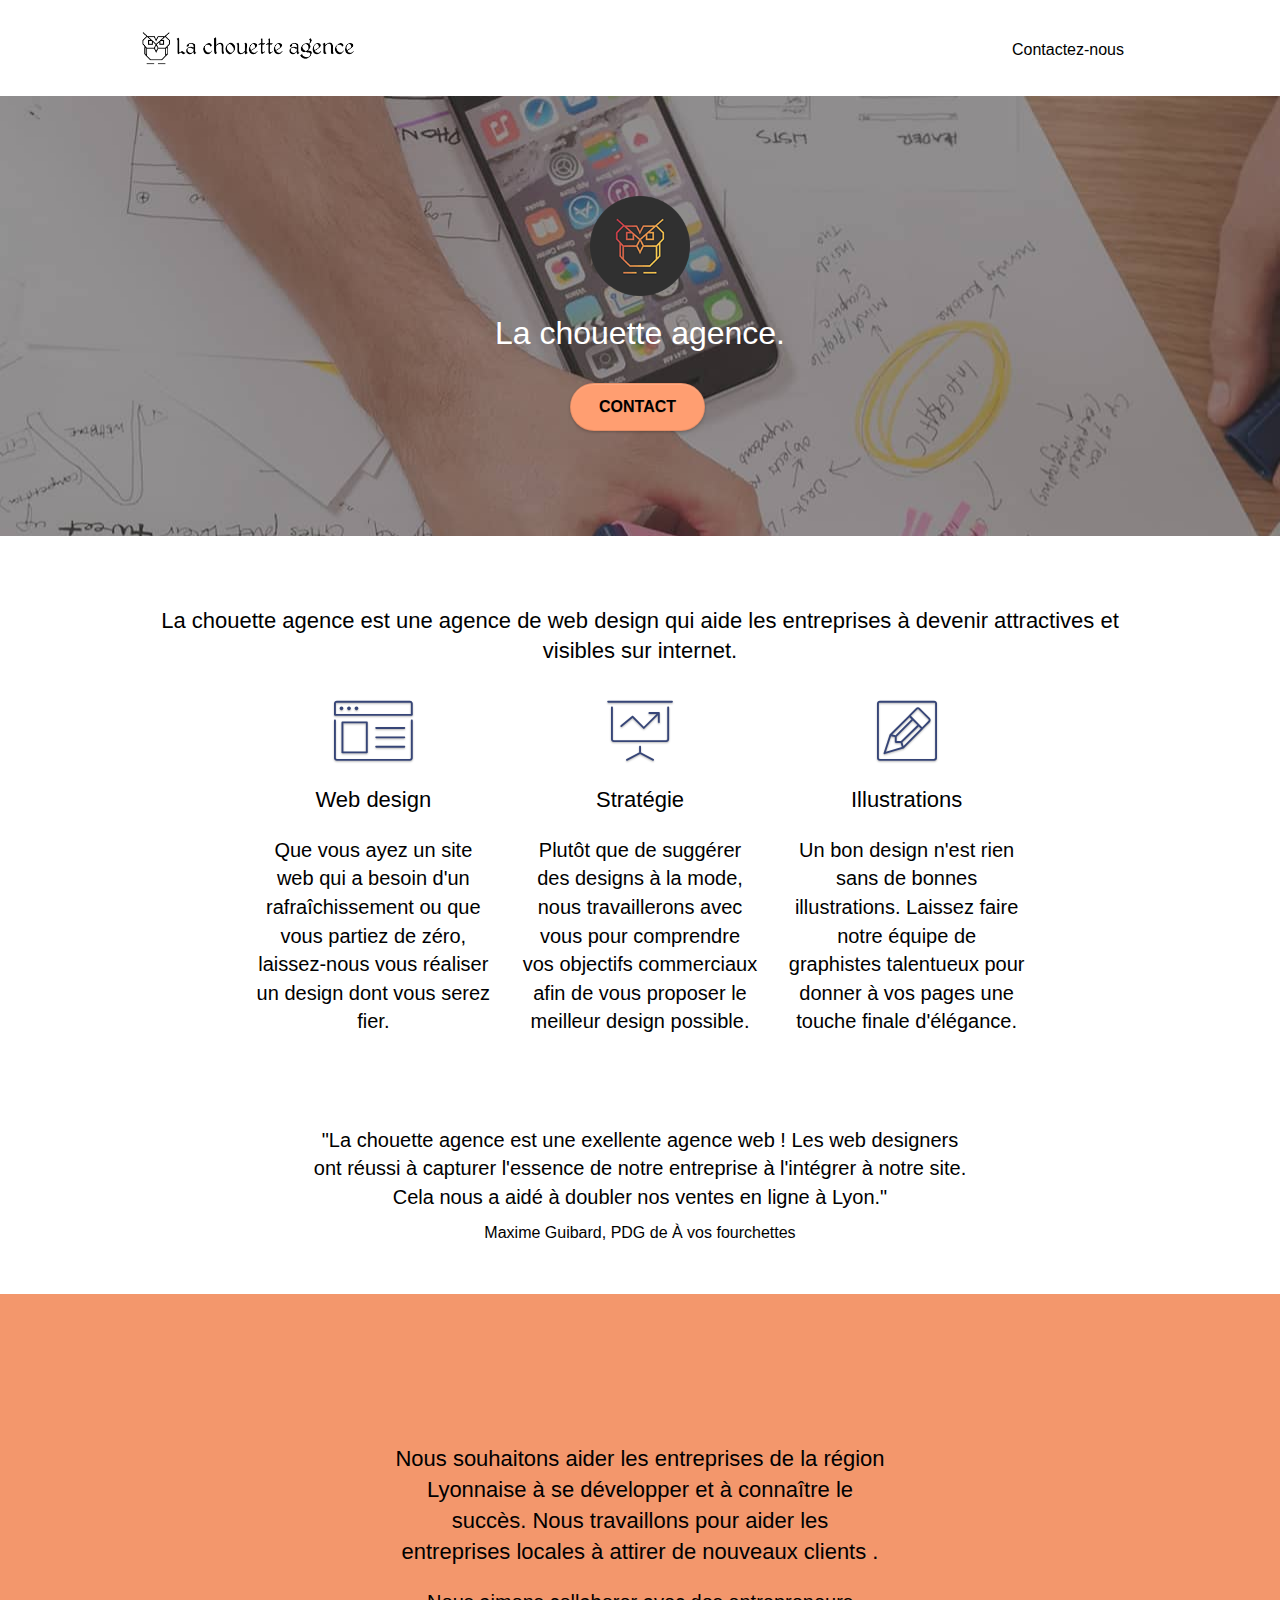
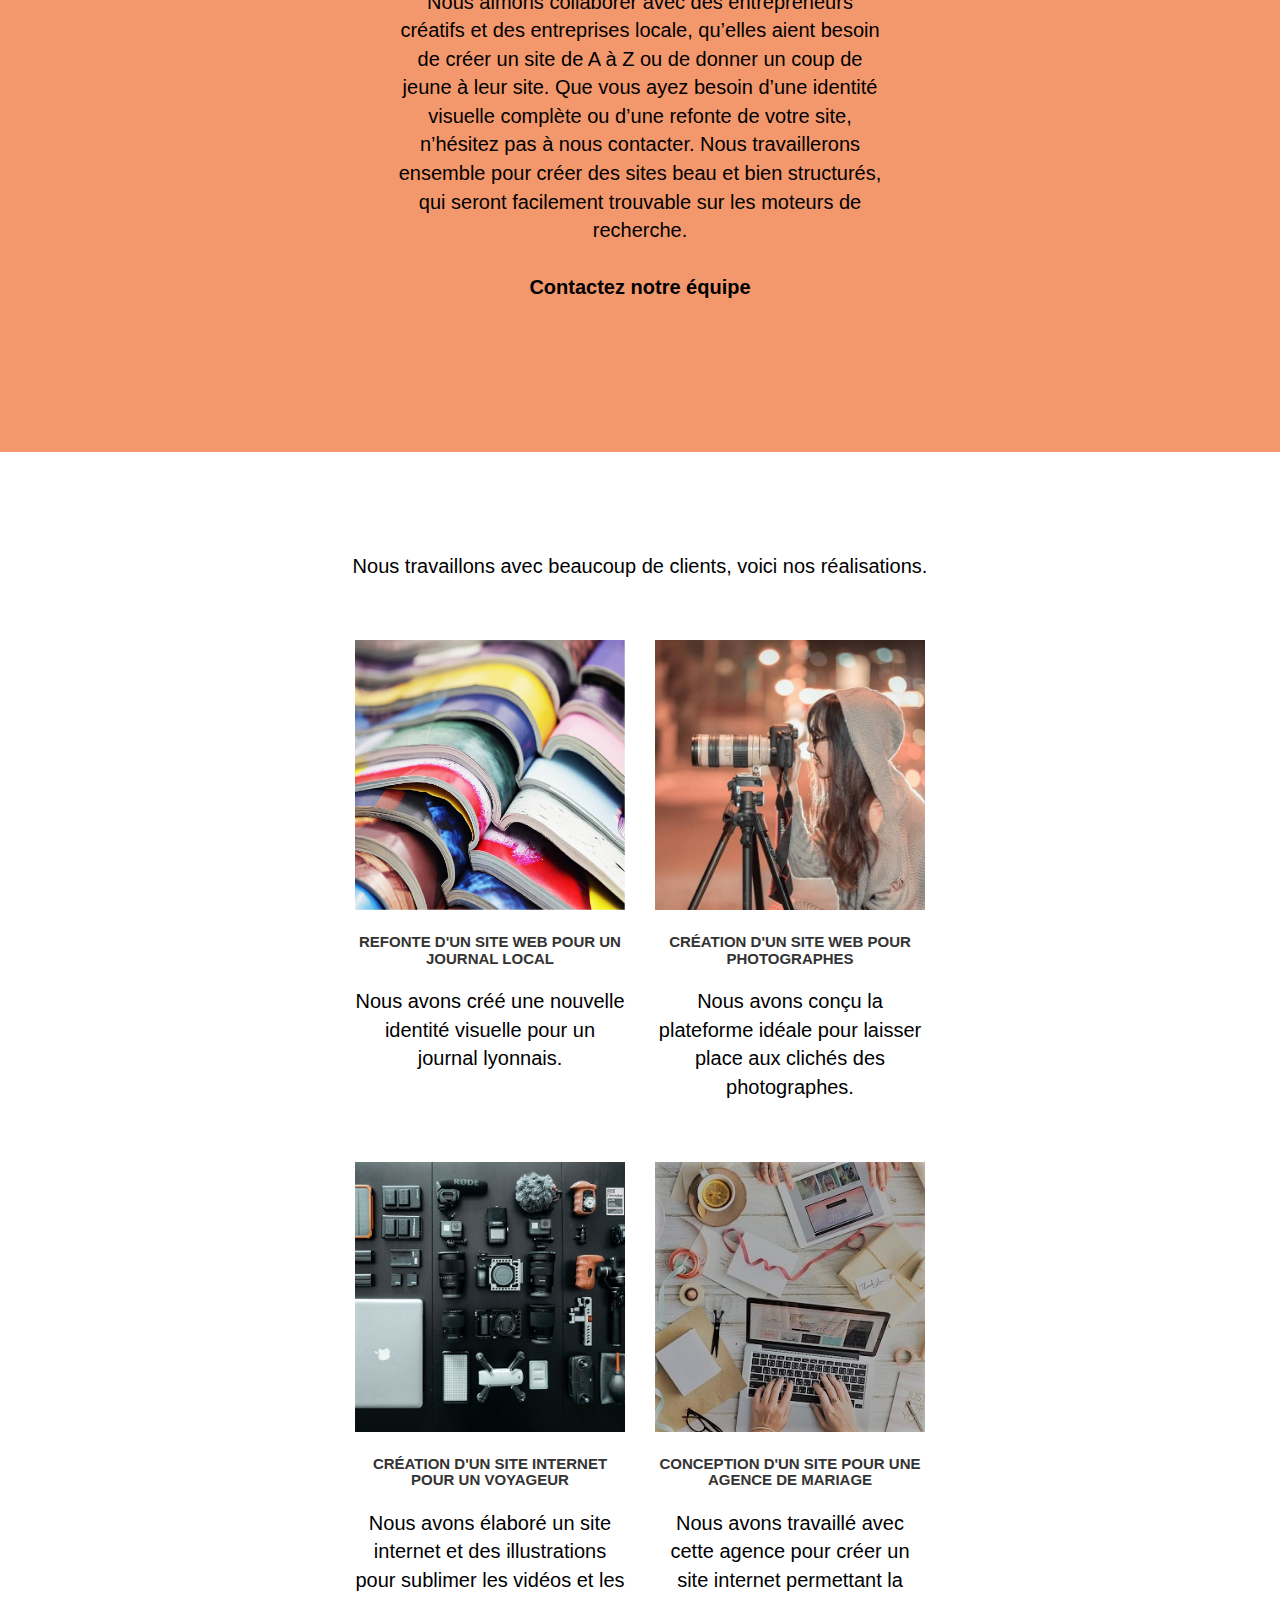
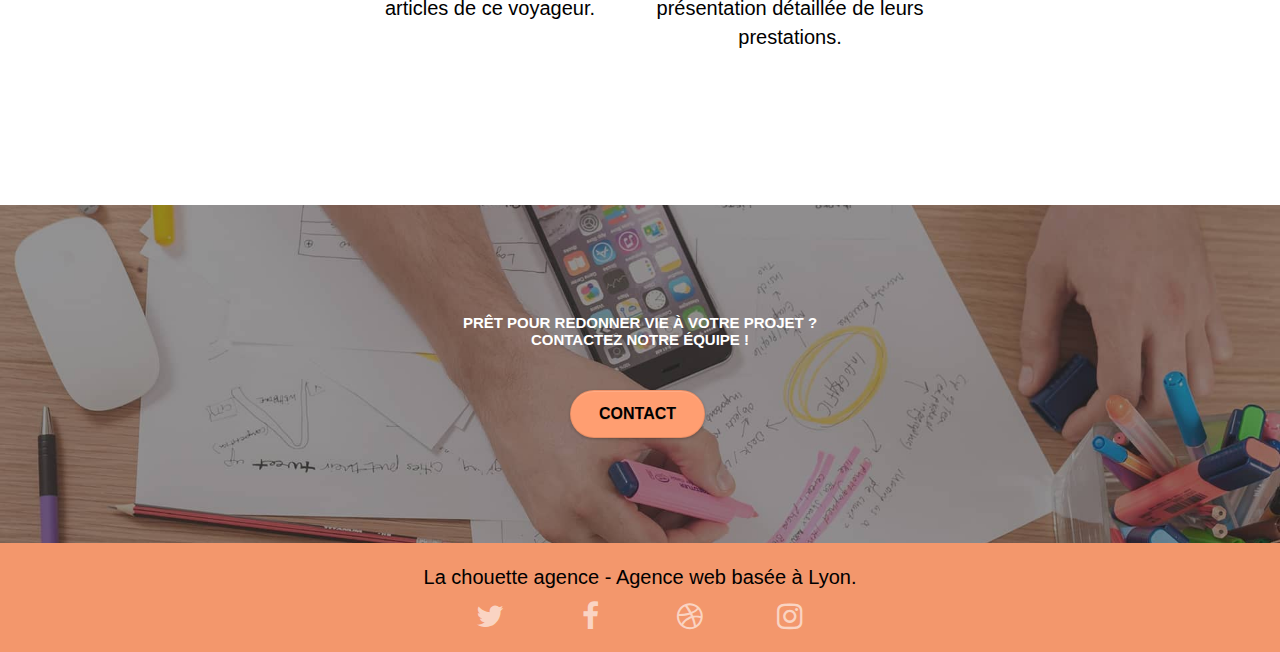
==== commit c2fe2948: "Add files via upload" ====
--- a/index.html
+++ b/index.html
@@ -39,7 +39,7 @@
 			<div class="collapse navbar-collapse navbar-1 special-dropdown-nav">
 				<ul class="site-navigation nav navbar-nav">
 					<li>
-						<a href="contact.html">Contact</a>
+						<a href="contact.html">Contactez-nous</a>
 					</li>
 				</ul>
 			</div>
--- a/style.min.css
+++ b/style.min.css
@@ -1 +1 @@
-body{margin:0;padding:0;background:#FFF;overflow-x:hidden;-webkit-font-smoothing:antialiased;-moz-osx-font-smoothing:grayscale}a,button{transition:all .3s ease-in-out;outline:none!important}a:hover{text-decoration:none;cursor:pointer}#page-loading-blocs-notifaction{position:fixed;top:0;bottom:0;width:100%;z-index:100000;background:#FFF url(img/pageload-spinner.gif) no-repeat center center}.bloc{width:100%;clear:both;background:50% 50% no-repeat;padding:0 50px;-webkit-background-size:cover;-moz-background-size:cover;-o-background-size:cover;background-size:cover;position:relative}.bloc .container{padding-left:0;padding-right:0}.bloc-lg{padding:100px 50px}.bloc-md{padding:50px}.bloc-sm{padding:20px 50px}.bg-center,.bg-l-edge,.bg-r-edge,.bg-t-edge,.bg-b-edge,.bg-tl-edge,.bg-bl-edge,.bg-tr-edge,.bg-br-edge,.bg-repeat{-webkit-background-size:auto!important;-moz-background-size:auto!important;-o-background-size:auto!important;background-size:auto!important}.bg-repeat{background:repeat}.bg-t-edge{background:top no-repeat}.bloc-bg-texture::before{content:"";background-size:2px 2px;position:absolute;top:0;bottom:0;left:0;right:0}.texture-paper::before{background:url(img/texture-paper.png);background-size:280px 280px}.b-parallax{background-attachment:fixed}.d-bloc{color:rgba(255,255,255,.7)}.d-bloc button:hover{color:rgba(255,255,255,.9)}.d-bloc .icon-round,.d-bloc .icon-square,.d-bloc .icon-rounded,.d-bloc .icon-semi-rounded-a,.d-bloc .icon-semi-rounded-b{border-color:rgba(255,255,255,.9)}.d-bloc .divider-h span{border-color:rgba(255,255,255,.2)}.d-bloc .a-btn,.d-bloc .navbar a,.d-bloc .navbar-brand,.d-bloc a .icon-sm,.d-bloc a .icon-md,.d-bloc a .icon-lg,.d-bloc a .icon-xl,.d-bloc h1 a,.d-bloc h2 a,.d-bloc h3 a,.d-bloc h4 a,.d-bloc h5 a,.d-bloc h6 a,.d-bloc p a{color:rgba(255,255,255,.6)}.d-bloc .a-btn:hover,.d-bloc .navbar a:hover,.d-bloc .navbar-brand:hover,.d-bloc a:hover .icon-sm,.d-bloc a:hover .icon-md,.d-bloc a:hover .icon-lg,.d-bloc a:hover .icon-xl,.d-bloc h1 a:hover,.d-bloc h2 a:hover,.d-bloc h3 a:hover,.d-bloc h4 a:hover,.d-bloc h5 a:hover,.d-bloc h6 a:hover,.d-bloc p a:hover{color:rgba(255,255,255,1)}.d-bloc .navbar-toggle .icon-bar{background:rgba(255,255,255,1)}.d-bloc .btn-wire,.d-bloc .btn-wire:hover{color:rgba(255,255,255,1);border-color:rgba(255,255,255,1)}.d-bloc .panel{color:rgba(0,0,0,.5)}.d-bloc .panel button:hover{color:rgba(0,0,0,.7)}.d-bloc .panel icon{border-color:rgba(0,0,0,.7)}.d-bloc .panel .divider-h span{border-color:rgba(0,0,0,.1)}.d-bloc .panel .a-btn{color:rgba(0,0,0,.6)}.d-bloc .panel .a-btn:hover{color:rgba(0,0,0,1)}.d-bloc .panel .btn-wire,.d-bloc .panel .btn-wire:hover{color:rgba(0,0,0,.7);border-color:rgba(0,0,0,.3)}.d-bloc .panel,.l-bloc{color:rgba(0,0,0,.5)}.d-bloc .panel button:hover,.l-bloc button:hover{color:rgba(0,0,0,.7)}.l-bloc .icon-round,.l-bloc .icon-square,.l-bloc .icon-rounded,.l-bloc .icon-semi-rounded-a,.l-bloc .icon-semi-rounded-b{border-color:rgba(0,0,0,.7)}.d-bloc .panel .divider-h span,.l-bloc .divider-h span{border-color:rgba(0,0,0,.1)}.d-bloc .panel .a-btn,.l-bloc .a-btn,.l-bloc .navbar a,.l-bloc .navbar-brand,.l-bloc a .icon-sm,.l-bloc a .icon-md,.l-bloc a .icon-lg,.l-bloc a .icon-xl,.l-bloc h1 a,.l-bloc h2 a,.l-bloc h3 a,.l-bloc h4 a,.l-bloc h5 a,.l-bloc h6 a,.l-bloc p a{color:rgba(0,0,0,.6)}.d-bloc .panel .a-btn:hover,.l-bloc .a-btn:hover,.l-bloc .navbar a:hover,.l-bloc .navbar-brand:hover,.l-bloc a:hover .icon-sm,.l-bloc a:hover .icon-md,.l-bloc a:hover .icon-lg,.l-bloc a:hover .icon-xl,.l-bloc h1 a:hover,.l-bloc h2 a:hover,.l-bloc h3 a:hover,.l-bloc h4 a:hover,.l-bloc h5 a:hover,.l-bloc h6 a:hover,.l-bloc p a:hover{color:rgba(0,0,0,1)}.l-bloc .navbar-toggle .icon-bar{color:rgba(0,0,0,.6)}.d-bloc .panel .btn-wire,.d-bloc .panel .btn-wire:hover,.l-bloc .btn-wire,.l-bloc .btn-wire:hover{color:rgba(0,0,0,.7);border-color:rgba(0,0,0,.3)}.voffset{margin-top:30px}.voffset-lg{margin-top:80px}.row-no-gutters{margin-right:0;margin-left:0}.row.row-no-gutters>[class^="col-"],.row.row-no-gutters>[class*=" col-"]{padding-right:0;padding-left:0}#bloc-1-hero h1{font-size:32px}.navbar{margin-bottom:0;z-index:1}.navbar-brand{height:auto;padding:3px 15px;font-size:25px;font-weight:400;font-weight:600;line-height:44px}.navbar-brand img{max-height:200px;margin:0 5px 0 0;display:inline}.navbar-brand img[src$=svg]{min-width:100px}.nav-center .navbar-brand img{margin:0}.nav>li{float:left;margin-top:4px;font-size:16px}.navbar-nav .open .dropdown-menu>li>a{text-align:inherit}.nav>li a:hover,.nav>li a:focus{background:transparent}.navbar-toggle{margin:10px 10px 0 0;border:0}.navbar-toggle:hover{background:transparent!important}.navbar-toggle .icon-bar{background-color:rgba(0,0,0,.5);width:26px}.nav-invert .navbar .nav{float:left}.nav-invert .navbar-header,.nav-invert .navbar-brand{float:right;position:relative;z-index:2}@media (min-width:768px){.nav>li .dropdown-menu a,.nav>li .dropdown-menu a:hover{color:#484848}.nav-invert .site-navigation{left:0;right:0}.nav-center{text-align:center}.nav-center .navbar-header{width:100%}.nav-center .navbar-header,.nav-center .navbar-brand,.nav-center .nav>li{float:none;display:inline-block}.nav-center .site-navigation{position:relative;width:100%;right:0;margin-right:0;margin-top:20px}.nav-center.mini-nav .navbar-toggle{float:none;margin:10px auto 0}}.nav>li>.dropdown a{background:none!important;display:block;padding:14px 15px}nav .caret{margin:0 5px}.dropdown-menu .dropdown-menu{top:-8px;left:100%}.dropdown-menu .dropmenu-flow-right{top:100%;left:0;margin-left:-1px;border-top-left-radius:0;border-top-right-radius:0}.dropdown-menu .dropdown span{border:4px solid #000;border-top-color:transparent;border-right-color:transparent;border-bottom-color:transparent;margin:6px -5px 0 0!important;float:right}.mg-md{margin-top:10px;margin-bottom:20px}.mg-lg{margin-top:10px;margin-bottom:40px}.btn{margin:0 5px 5px 0}.btn.pull-right{margin:0 0 5px 5px}.btn-d,.btn-d:hover,.btn-d:focus{color:#FFF;background:rgba(0,0,0,.3)}button{outline:none!important}.btn-rd{border-radius:40px}.btn-clean{border:1px solid rgba(0,0,0,.08);border-bottom-color:rgba(0,0,0,.1);text-shadow:0 1px 0 rgba(0,0,1,.1);box-shadow:0 1px 3px rgba(0,0,1,.25),inset 0 1px 0 0 rgba(255,255,255,.15)}.icon-md{font-size:30px!important}.icon-lg{font-size:60px!important}.sm-shadow{text-shadow:0 1px 2px rgba(0,0,0,.3)}.panel-sq,.panel-sq .panel-heading,.panel-sq .panel-footer{border-radius:0}.panel-rd{border-radius:30px}.panel-rd .panel-heading{border-radius:29px 29px 0 0}.panel-rd .panel-footer{border-radius:0 0 29px 29px}.form-control{border-color:rgba(0,0,0,.1);box-shadow:none}.scrollToTop{width:40px;height:40px;position:fixed;bottom:20px;right:20px;opacity:0;z-index:500;transition:all .3s ease-in-out}.scrollToTop span{margin-top:6px}.showScrollTop{font-size:14px;opacity:1}a[data-lightbox]{position:relative;display:block;text-align:center}a[data-lightbox]:hover::before{content:"+";font-family:"HelveticaNeue-Light","Helvetica Neue Light","Helvetica Neue",Helvetica,Arial;font-size:32px;width:50px;height:50px;margin-left:-25px;border-radius:50%;background:rgba(0,0,0,.6);color:#FFF;font-weight:100;z-index:1;position:absolute;top:50%;transform:translateY(-50%);-webkit-transform:translateY(-50%)}a[data-lightbox]:hover img{opacity:.6;-webkit-animation-fill-mode:none;animation-fill-mode:none}#lightbox-modal{display:flex;align-items:center}#lightbox-modal .modal-dialog{width:90%;max-width:900px;margin:0 auto 0}#lightbox-modal .modal-dialog img{max-height:90vh;margin:0 auto}.lightbox-caption{padding:20px;color:#FFF;background:rgba(0,0,0,.5);position:absolute;left:15px;right:15px;bottom:5px}.close-lightbox{color:#000000;font-size:30px;position:absolute;top:20px;right:20px;z-index:20;background:rgba(0,0,0,.5);border:none;line-height:30px;padding:0 9px 5px;opacity:.3}.close-lightbox:hover,.next-lightbox:hover,.prev-lightbox:hover{opacity:1;color:#000000}.next-lightbox,.prev-lightbox{font-size:20px;color:rgba(255,255,255,.9);background:rgba(0,0,0,.5);transition:all .2s ease-in-out;position:absolute;top:45%;z-index:1;opacity:.4}.next-lightbox{padding:6px 8px 1px 13px;right:25px}.prev-lightbox{padding:6px 13px 1px 10px;left:25px}.snapshot-lb .modal-body{padding-bottom:45px}.snapshot-lb .lightbox-caption{padding:0;color:rgba(0,0,0,.5);background:none}h1,h2,h3,h4,h5,h6,p,label,.btn,a{font-family:"helvetica";font-weight:400;color:#000000!important}.container{max-width:1000px}.hero-bloc-text{font-size:38px}.hero-bloc-text-sub{font-size:36px}.statement-bloc-text{line-height:26px;font-style:italic;font-size:20px;text-align:center;font-weight:lighter;max-width:520px;margin:auto auto auto auto}p{font-size:20px}span{font-size:medium; color: black;}.tight-width-whitespace{max-width:600px;margin:auto auto auto auto}.h1{font-size:20px;font-family:"Open Sans"}.cta-hero{margin-top:22px;color:#000000!important;text-transform:uppercase;padding:12px 28px 12px 28px;font-size:16px;font-weight:700}.social{max-width:400px;margin:auto auto auto auto}h2{font-size:22px;line-height:1.4em}h3{font-size:15px;text-transform:uppercase;font-weight:700;color:#333333!important}.med-width-whitespace{max-width:800px;margin:auto auto auto auto;box-shadow:0 0 0 #000}h1{color:#333333!important}h4{color:#333333!important}.icons{margin-bottom:14px;margin-top:24px}.white{color:#000000!important}.portfolio-thumb{margin-bottom:24px}.portfolio-row{margin-bottom:44px;margin-top:50px}.avatar{box-shadow:0 4px 9px rgba(0,0,0,.3)}.black-background{background-color:rgba(165,147,99,.7);padding:40px 40px 40px 40px}.bold-link{font-weight:900;text-decoration:underline!important}.bgc-white{background-color:#FFF}.bgc-dark-slate-blue{background-color:#364577}.bgc-atomic-tangerine{background-color:#F3976C}.tc-white{color:#ffffff!important}.btn-atomic-tangerine{background:#F3976C;color:#000000!important}.btn-atomic-tangerine:hover{background:#c27956!important;color:#000000!important}.ltc-white{color:#000000!important}.ltc-white:hover{color:#cccccc!important}.ltc-atomic-tangerine{color:#F3976C!important}.ltc-atomic-tangerine:hover{color:#c27956!important}.icon-dark-slate-blue{color:#364577!important;border-color:#364577!important}.bg-dots-bg{background-image:url(img/dots-bg.png)}.bg-banniere{background-image:url("img/la-chouette-agence-banniere\ 2.jpg")}.bg-presentation{background-image:url(img/image-de-presentation.jpeg)}@media (max-width:1024px){.bloc{padding-left:20px;padding-right:20px}.bloc.full-width-bloc,.bloc-tile-2.full-width-bloc .container,.bloc-tile-3.full-width-bloc .container,.bloc-tile-4.full-width-bloc .container{padding-left:0;padding-right:0}}@media (max-width:992px) and (min-width:768px){.navbar .nav{max-width:80%}.nav-center.navbar .nav{max-width:100%}}@media only screen and (min-device-width:768px) and (max-device-width:1024px) and (orientation:landscape){.b-parallax{background-attachment:scroll}}@media only screen and (min-device-width:1024px) and (max-device-width:1366px) and (-webkit-min-device-pixel-ratio:1.5){.b-parallax{background-attachment:scroll}}@media (max-width:991px){.container{width:100%}.b-parallax{background-attachment:scroll}.page-container,#hero-bloc{overflow-x:hidden;position:relative}.bloc{padding-left:constant(safe-area-inset-left);padding-right:constant(safe-area-inset-right)}.bloc-group,.bloc-group .bloc{display:block;width:100%}.bloc-fill-screen .fill-bloc-top-edge,.bloc-fill-screen .fill-bloc-bottom-edge{padding:0 20px;padding-left:constant(safe-area-inset-left);padding-right:constant(safe-area-inset-right)}}@media (max-width:767px){.page-container{overflow-x:hidden;position:relative}h1,h2,h3,h4,h5,h6,p,#disqus_thread{padding-left:10px!important;padding-right:10px!important}.b-parallax{background-attachment:scroll}.navbar .nav{padding-top:0;border-top:1px solid rgba(0,0,0,.2);float:none!important}.navbar.row{margin-left:0;margin-right:0}.site-navigation{position:inherit;transform:none;-webkit-transform:none;-ms-transform:none}.nav>li{margin-top:0;border-bottom:1px solid rgba(0,0,0,.1);background:rgba(0,0,0,.05);text-align:left;padding-left:15px;width:100%}.nav>li:hover{background:rgba(0,0,0,.08)}.dropdown .dropdown a .caret{float:none;margin:5px 0 0 10px!important;border:4px solid #000;border-bottom-color:transparent;border-right-color:transparent;border-left-color:transparent}#hero-bloc .navbar .nav{background:rgba(0,0,0,.8)}#hero-bloc .navbar .nav a{color:rgba(255,255,255,.6)}.hero{padding:50px 0}.hero-nav{left:-1px;right:-1px}.navbar-collapse{padding:0;overflow-x:hidden;-webkit-box-shadow:none;box-shadow:none}.navbar-brand img{max-height:40px;width:auto}.nav-invert .navbar-header{float:none;width:100%}.nav-invert .navbar-toggle{float:left;margin-left:10px}.bloc{padding-left:0;padding-right:0}.bloc-xxl,.bloc-xl,.bloc-lg{padding:40px 0}.bloc-sm,.bloc-md{padding-left:0;padding-right:0}.bloc-tile-2 .container,.bloc-tile-3 .container,.bloc-tile-4 .container,.bloc-fill-screen .fill-bloc-top-edge,.bloc-fill-screen .fill-bloc-bottom-edge{padding-left:0;padding-right:0}.a-block{padding:0 10px}.btn-dwn{display:none}.voffset{margin-top:5px}.voffset-md{margin-top:20px}.voffset-lg{margin-top:30px}form{padding:5px}.close-lightbox{display:inline-block}.blocsapp-device-iphone5{background-size:216px 425px;padding-top:60px;width:216px;height:425px}.blocsapp-device-iphone5 img{width:180px;height:320px}}@media (max-width:400px){.bloc{padding-left:0;padding-right:0}}@media (max-width:767px){.bloc-mob-center-text{text-align:center}}+body{margin:0;padding:0;background:#FFF;overflow-x:hidden;-webkit-font-smoothing:antialiased;-moz-osx-font-smoothing:grayscale}a,button{transition:all .3s ease-in-out;outline:none!important}a:hover{;color: #FF9E71  !important;cursor:pointer}#page-loading-blocs-notifaction{position:fixed;top:0;bottom:0;width:100%;z-index:100000;background:#FFF url(img/pageload-spinner.gif) no-repeat center center}.bloc{width:100%;clear:both;background:50% 50% no-repeat;padding:0 50px;-webkit-background-size:cover;-moz-background-size:cover;-o-background-size:cover;background-size:cover;position:relative}.bloc .container{padding-left:0;padding-right:0}.bloc-lg{padding:100px 50px}.bloc-md{padding:50px}.bloc-sm{padding:20px 50px}.bg-center,.bg-l-edge,.bg-r-edge,.bg-t-edge,.bg-b-edge,.bg-tl-edge,.bg-bl-edge,.bg-tr-edge,.bg-br-edge,.bg-repeat{-webkit-background-size:auto!important;-moz-background-size:auto!important;-o-background-size:auto!important;background-size:auto!important}.bg-repeat{background:repeat}.bg-t-edge{background:top no-repeat}.bloc-bg-texture::before{content:"";background-size:2px 2px;position:absolute;top:0;bottom:0;left:0;right:0}.texture-paper::before{background:url(img/texture-paper.png);background-size:280px 280px}.b-parallax{background-attachment:fixed}.d-bloc{color:rgba(255,255,255,.7)}.d-bloc button:hover{color:rgba(255,255,255,.9)}.d-bloc .icon-round,.d-bloc .icon-square,.d-bloc .icon-rounded,.d-bloc .icon-semi-rounded-a,.d-bloc .icon-semi-rounded-b{border-color:rgba(255,255,255,.9)}.d-bloc .divider-h span{border-color:rgba(255,255,255,.2)}.d-bloc .a-btn,.d-bloc .navbar a,.d-bloc .navbar-brand,.d-bloc a .icon-sm,.d-bloc a .icon-md,.d-bloc a .icon-lg,.d-bloc a .icon-xl,.d-bloc h1 a,.d-bloc h2 a,.d-bloc h3 a,.d-bloc h4 a,.d-bloc h5 a,.d-bloc h6 a,.d-bloc p a{color:rgba(255,255,255,.6)}.d-bloc .a-btn:hover,.d-bloc .navbar a:hover,.d-bloc .navbar-brand:hover,.d-bloc a:hover .icon-sm,.d-bloc a:hover .icon-md,.d-bloc a:hover .icon-lg,.d-bloc a:hover .icon-xl,.d-bloc h1 a:hover,.d-bloc h2 a:hover,.d-bloc h3 a:hover,.d-bloc h4 a:hover,.d-bloc h5 a:hover,.d-bloc h6 a:hover,.d-bloc p a:hover{color:rgba(255,255,255,1)}.d-bloc .navbar-toggle .icon-bar{background:rgba(255,255,255,1)}.d-bloc .btn-wire,.d-bloc .btn-wire:hover{color:rgba(255,255,255,1);border-color:rgba(255,255,255,1)}.d-bloc .panel{color:rgba(0,0,0,.5)}.d-bloc .panel button:hover{color:rgba(0,0,0,.7)}.d-bloc .panel icon{border-color:rgba(0,0,0,.7)}.d-bloc .panel .divider-h span{border-color:rgba(0,0,0,.1)}.d-bloc .panel .a-btn{color:rgba(0,0,0,.6)}.d-bloc .panel .a-btn:hover{color:rgba(0,0,0,1)}.d-bloc .panel .btn-wire,.d-bloc .panel .btn-wire:hover{color:rgba(0,0,0,.7);border-color:rgba(0,0,0,.3)}.d-bloc .panel,.l-bloc{color:rgba(0,0,0,.5)}.d-bloc .panel button:hover,.l-bloc button:hover{color:rgba(0,0,0,.7)}.l-bloc .icon-round,.l-bloc .icon-square,.l-bloc .icon-rounded,.l-bloc .icon-semi-rounded-a,.l-bloc .icon-semi-rounded-b{border-color:rgba(0,0,0,.7)}.d-bloc .panel .divider-h span,.l-bloc .divider-h span{border-color:rgba(0,0,0,.1)}.d-bloc .panel .a-btn,.l-bloc .a-btn,.l-bloc .navbar a,.l-bloc .navbar-brand,.l-bloc a .icon-sm,.l-bloc a .icon-md,.l-bloc a .icon-lg,.l-bloc a .icon-xl,.l-bloc h1 a,.l-bloc h2 a,.l-bloc h3 a,.l-bloc h4 a,.l-bloc h5 a,.l-bloc h6 a,.l-bloc p a{color:rgba(0,0,0,.6)}.d-bloc .panel .a-btn:hover,.l-bloc .a-btn:hover,.l-bloc .navbar a:hover,.l-bloc .navbar-brand:hover,.l-bloc a:hover .icon-sm,.l-bloc a:hover .icon-md,.l-bloc a:hover .icon-lg,.l-bloc a:hover .icon-xl,.l-bloc h1 a:hover,.l-bloc h2 a:hover,.l-bloc h3 a:hover,.l-bloc h4 a:hover,.l-bloc h5 a:hover,.l-bloc h6 a:hover,.l-bloc p a:hover{color:rgba(0,0,0,1)}.l-bloc .navbar-toggle .icon-bar{color:rgba(0,0,0,.6)}.d-bloc .panel .btn-wire,.d-bloc .panel .btn-wire:hover,.l-bloc .btn-wire,.l-bloc .btn-wire:hover{color:rgba(0,0,0,.7);border-color:rgba(0,0,0,.3)}.voffset{margin-top:30px}.voffset-lg{margin-top:80px}.row-no-gutters{margin-right:0;margin-left:0}.row.row-no-gutters>[class^="col-"],.row.row-no-gutters>[class*=" col-"]{padding-right:0;padding-left:0}#bloc-1-hero h1{font-size:32px}.navbar{margin-bottom:0;z-index:1}.navbar-brand{height:auto;padding:3px 15px;font-size:25px;font-weight:400;font-weight:600;line-height:44px}.navbar-brand img{max-height:200px;margin:0 5px 0 0;display:inline}.navbar-brand img[src$=svg]{min-width:100px}.nav-center .navbar-brand img{margin:0}.nav>li{float:left;margin-top:4px;font-size:16px}.navbar-nav .open .dropdown-menu>li>a{text-align:inherit}.nav>li a:hover,.nav>li a:focus{background:transparent}.navbar-toggle{margin:10px 10px 0 0;border:0}.navbar-toggle:hover{background:transparent!important}.navbar-toggle .icon-bar{background-color:rgba(0,0,0,.5);width:26px}.nav-invert .navbar .nav{float:left}.nav-invert .navbar-header,.nav-invert .navbar-brand{float:right;position:relative;z-index:2}@media (min-width:768px){.nav>li .dropdown-menu a,.nav>li .dropdown-menu a:hover{color:#484848}.nav-invert .site-navigation{left:0;right:0}.nav-center{text-align:center}.nav-center .navbar-header{width:100%}.nav-center .navbar-header,.nav-center .navbar-brand,.nav-center .nav>li{float:none;display:inline-block}.nav-center .site-navigation{position:relative;width:100%;right:0;margin-right:0;margin-top:20px}.nav-center.mini-nav .navbar-toggle{float:none;margin:10px auto 0}}.nav>li>.dropdown a{background:none!important;display:block;padding:14px 15px}nav .caret{margin:0 5px}.dropdown-menu .dropdown-menu{top:-8px;left:100%}.dropdown-menu .dropmenu-flow-right{top:100%;left:0;margin-left:-1px;border-top-left-radius:0;border-top-right-radius:0}.dropdown-menu .dropdown span{border:4px solid #000;border-top-color:transparent;border-right-color:transparent;border-bottom-color:transparent;margin:6px -5px 0 0!important;float:right}.mg-md{margin-top:10px;margin-bottom:20px}.mg-lg{margin-top:10px;margin-bottom:40px}.btn{margin:0 5px 5px 0}.btn.pull-right{margin:0 0 5px 5px}.btn-d,.btn-d:hover,.btn-d:focus{color:#FFF;background:rgba(0,0,0,.3)}button{outline:none!important}.btn-rd{border-radius:40px}.btn-clean{border:1px solid rgba(0,0,0,.08);border-bottom-color:rgba(0,0,0,.1);text-shadow:0 1px 0 rgba(0,0,1,.1);box-shadow:0 1px 3px rgba(0,0,1,.25),inset 0 1px 0 0 rgba(255,255,255,.15)}.icon-md{font-size:30px!important}.icon-lg{font-size:60px!important}.sm-shadow{text-shadow:0 1px 2px rgba(0,0,0,.3)}.panel-sq,.panel-sq .panel-heading,.panel-sq .panel-footer{border-radius:0}.panel-rd{border-radius:30px}.panel-rd .panel-heading{border-radius:29px 29px 0 0}.panel-rd .panel-footer{border-radius:0 0 29px 29px}.form-control{border-color:rgba(0,0,0,.1);box-shadow:none}.scrollToTop{width:40px;height:40px;position:fixed;bottom:20px;right:20px;opacity:0;z-index:500;transition:all .3s ease-in-out}.scrollToTop span{margin-top:6px}.showScrollTop{font-size:14px;opacity:1}a[data-lightbox]{position:relative;display:block;text-align:center}a[data-lightbox]:hover::before{content:"+";font-family:"HelveticaNeue-Light","Helvetica Neue Light","Helvetica Neue",Helvetica,Arial;font-size:32px;width:50px;height:50px;margin-left:-25px;border-radius:50%;background:rgba(0,0,0,.6);color:#FFF;font-weight:100;z-index:1;position:absolute;top:50%;transform:translateY(-50%);-webkit-transform:translateY(-50%)}a[data-lightbox]:hover img{opacity:.6;-webkit-animation-fill-mode:none;animation-fill-mode:none}#lightbox-modal{display:flex;align-items:center}#lightbox-modal .modal-dialog{width:90%;max-width:900px;margin:0 auto 0}#lightbox-modal .modal-dialog img{max-height:90vh;margin:0 auto}.lightbox-caption{padding:20px;color:#FFF;background:rgba(0,0,0,.5);position:absolute;left:15px;right:15px;bottom:5px}.close-lightbox{color:#000000;font-size:30px;position:absolute;top:20px;right:20px;z-index:20;background:rgba(0,0,0,.5);border:none;line-height:30px;padding:0 9px 5px;opacity:.3}.close-lightbox:hover,.next-lightbox:hover,.prev-lightbox:hover{opacity:1;color:#000000}.next-lightbox,.prev-lightbox{font-size:20px;color:rgba(255,255,255,.9);background:rgba(0,0,0,.5);transition:all .2s ease-in-out;position:absolute;top:45%;z-index:1;opacity:.4}.next-lightbox{padding:6px 8px 1px 13px;right:25px}.prev-lightbox{padding:6px 13px 1px 10px;left:25px}.snapshot-lb .modal-body{padding-bottom:45px}.snapshot-lb .lightbox-caption{padding:0;color:rgba(0,0,0,.5);background:none}h1,h2,h3,h4,h5,h6,p,label,.btn,a{font-family:"helvetica";font-weight:400;color:#000000!important}.container{max-width:1000px}.hero-bloc-text{font-size:38px}.hero-bloc-text-sub{font-size:36px}.statement-bloc-text{line-height:26px;font-style:italic;font-size:20px;text-align:center;font-weight:lighter;max-width:520px;margin:auto auto auto auto}p{font-size:20px}span{font-size:medium; color: black;}.tight-width-whitespace{max-width:600px;margin:auto auto auto auto}.h1{font-size:20px;font-family:"Open Sans"}.cta-hero{margin-top:22px;color:#000000!important;text-transform:uppercase;padding:12px 28px 12px 28px;font-size:16px;font-weight:700}.social{max-width:400px;margin:auto auto auto auto}h2{font-size:22px;line-height:1.4em}h3{font-size:15px;text-transform:uppercase;font-weight:700;color:#333333!important}.med-width-whitespace{max-width:800px;margin:auto auto auto auto;box-shadow:0 0 0 #000}h1{color:#333333!important}h4{color:#333333!important}.icons{margin-bottom:14px;margin-top:24px}.white{color:#000000!important}.portfolio-thumb{margin-bottom:24px}.portfolio-row{margin-bottom:44px;margin-top:50px}.avatar{box-shadow:0 4px 9px rgba(0,0,0,.3)}.black-background{background-color:rgba(243,151,108,.6);padding:40px 40px 40px 40px}.bold-link{font-weight:900;}.bgc-white{background-color:#FFF}.bgc-dark-slate-blue{background-color:#364577}.bgc-atomic-tangerine{background-color:#F3976C}.tc-white{color:#ffffff!important}.btn-atomic-tangerine{background:#FF9E71;color:#000000!important}.btn-atomic-tangerine:hover{background:#c27956!important;color:#000000!important}.ltc-white{color:#000000!important}.ltc-white:hover{font-size: larger;color:#000!important}.ltc-atomic-tangerine{color:#F3976C!important}.ltc-atomic-tangerine:hover{color:#c27956!important}.icon-dark-slate-blue{color:#364577!important;border-color:#364577!important}.bg-dots-bg{background-image:url(img/dots-bg.png)}.bg-banniere{background-image:url("img/la-chouette-agence-banniere\ 2.jpg")}.bg-presentation{background-image:url(img/image-de-presentation.jpeg)}@media (max-width:1024px){.bloc{padding-left:20px;padding-right:20px}.bloc.full-width-bloc,.bloc-tile-2.full-width-bloc .container,.bloc-tile-3.full-width-bloc .container,.bloc-tile-4.full-width-bloc .container{padding-left:0;padding-right:0}}@media (max-width:992px) and (min-width:768px){.navbar .nav{max-width:80%}.nav-center.navbar .nav{max-width:100%}}@media only screen and (min-device-width:768px) and (max-device-width:1024px) and (orientation:landscape){.b-parallax{background-attachment:scroll}}@media only screen and (min-device-width:1024px) and (max-device-width:1366px) and (-webkit-min-device-pixel-ratio:1.5){.b-parallax{background-attachment:scroll}}@media (max-width:991px){.container{width:100%}.b-parallax{background-attachment:scroll}.page-container,#hero-bloc{overflow-x:hidden;position:relative}.bloc{padding-left:constant(safe-area-inset-left);padding-right:constant(safe-area-inset-right)}.bloc-group,.bloc-group .bloc{display:block;width:100%}.bloc-fill-screen .fill-bloc-top-edge,.bloc-fill-screen .fill-bloc-bottom-edge{padding:0 20px;padding-left:constant(safe-area-inset-left);padding-right:constant(safe-area-inset-right)}}@media (max-width:767px){.page-container{overflow-x:hidden;position:relative}h1,h2,h3,h4,h5,h6,p,#disqus_thread{padding-left:10px!important;padding-right:10px!important}.b-parallax{background-attachment:scroll}.navbar .nav{padding-top:0;border-top:1px solid rgba(0,0,0,.2);float:none!important}.navbar.row{margin-left:0;margin-right:0}.site-navigation{position:inherit;transform:none;-webkit-transform:none;-ms-transform:none}.nav>li{margin-top:0;border-bottom:1px solid rgba(0,0,0,.1);background:rgba(0,0,0,.05);text-align:left;padding-left:15px;width:100%}.nav>li:hover{background:rgba(0,0,0,.08)}.dropdown .dropdown a .caret{float:none;margin:5px 0 0 10px!important;border:4px solid #000;border-bottom-color:transparent;border-right-color:transparent;border-left-color:transparent}#hero-bloc .navbar .nav{background:rgba(0,0,0,.8)}#hero-bloc .navbar .nav a{color:rgba(255,255,255,.6)}.hero{padding:50px 0}.hero-nav{left:-1px;right:-1px}.navbar-collapse{padding:0;overflow-x:hidden;-webkit-box-shadow:none;box-shadow:none}.navbar-brand img{max-height:40px;width:auto}.nav-invert .navbar-header{float:none;width:100%}.nav-invert .navbar-toggle{float:left;margin-left:10px}.bloc{padding-left:0;padding-right:0}.bloc-xxl,.bloc-xl,.bloc-lg{padding:40px 0}.bloc-sm,.bloc-md{padding-left:0;padding-right:0}.bloc-tile-2 .container,.bloc-tile-3 .container,.bloc-tile-4 .container,.bloc-fill-screen .fill-bloc-top-edge,.bloc-fill-screen .fill-bloc-bottom-edge{padding-left:0;padding-right:0}.a-block{padding:0 10px}.btn-dwn{display:none}.voffset{margin-top:5px}.voffset-md{margin-top:20px}.voffset-lg{margin-top:30px}form{padding:5px}.close-lightbox{display:inline-block}.blocsapp-device-iphone5{background-size:216px 425px;padding-top:60px;width:216px;height:425px}.blocsapp-device-iphone5 img{width:180px;height:320px}}@media (max-width:400px){.bloc{padding-left:0;padding-right:0}}@media (max-width:767px){.bloc-mob-center-text{text-align:center}}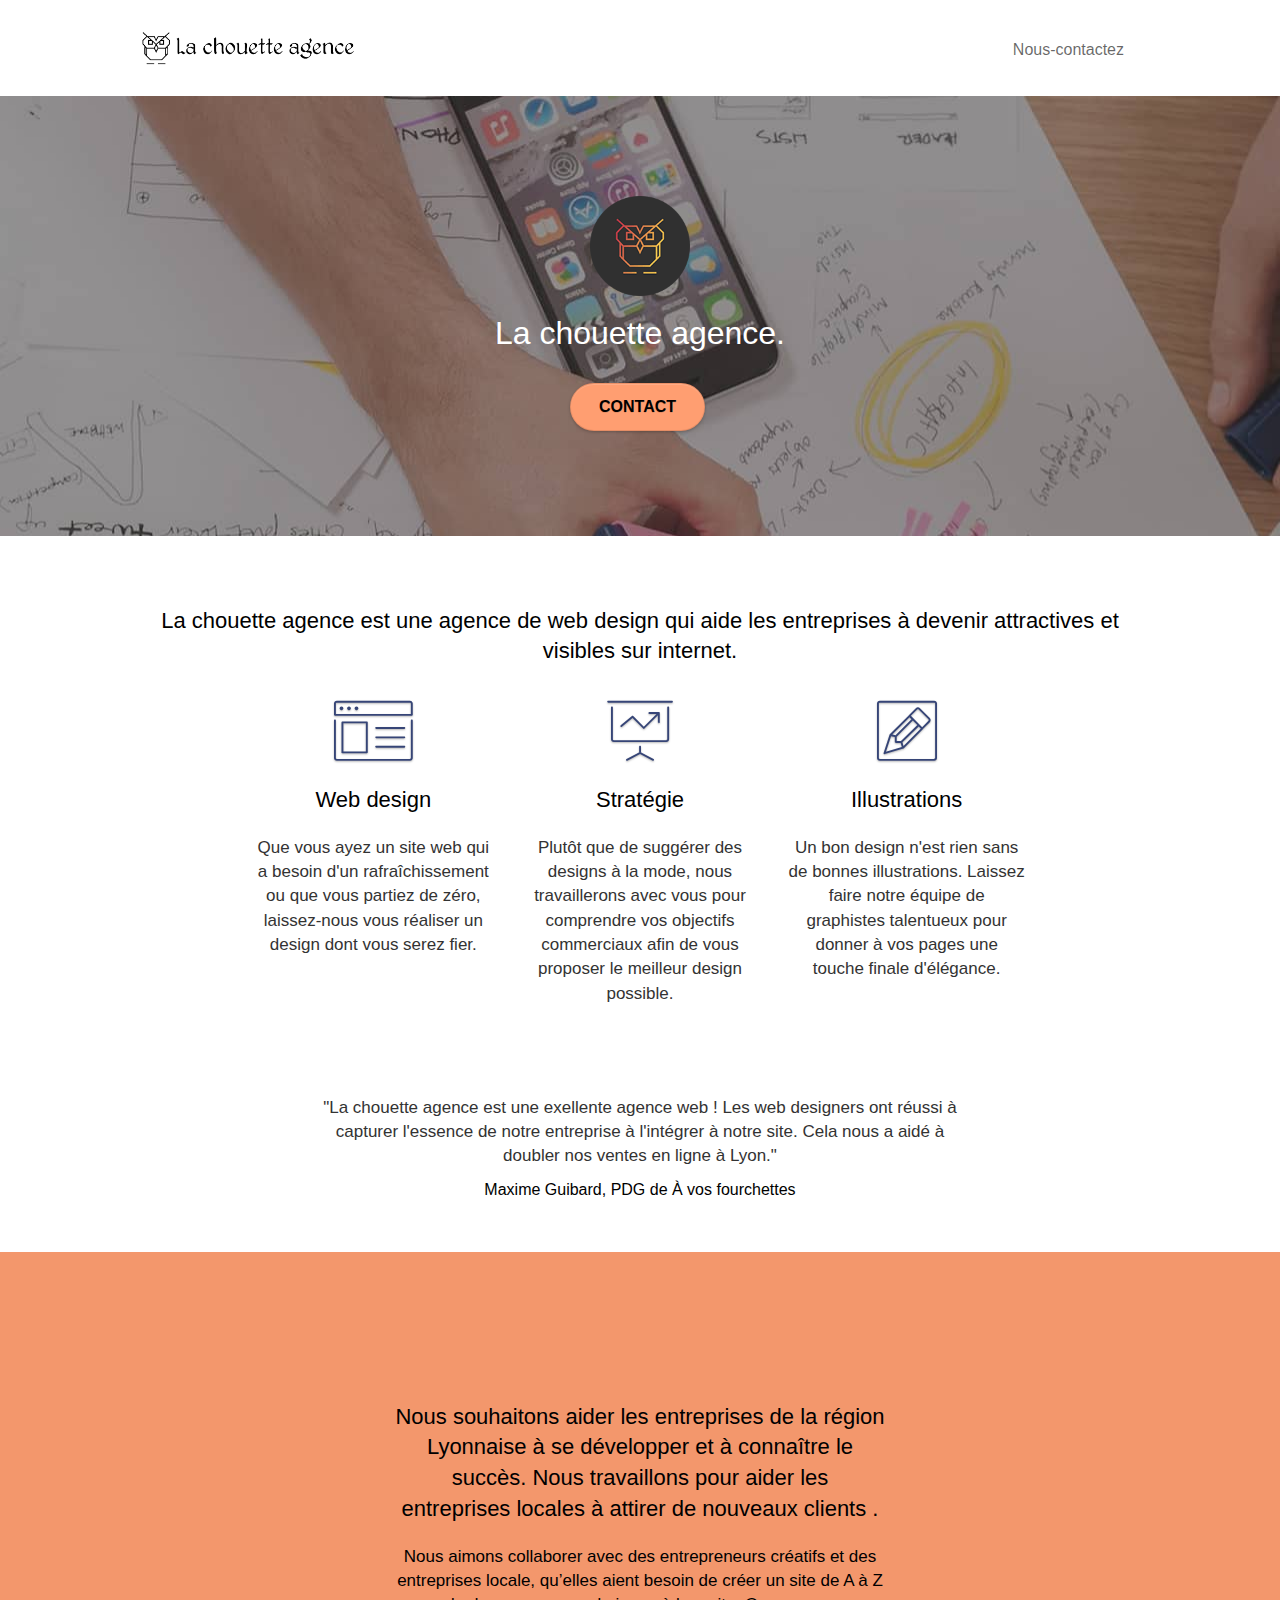
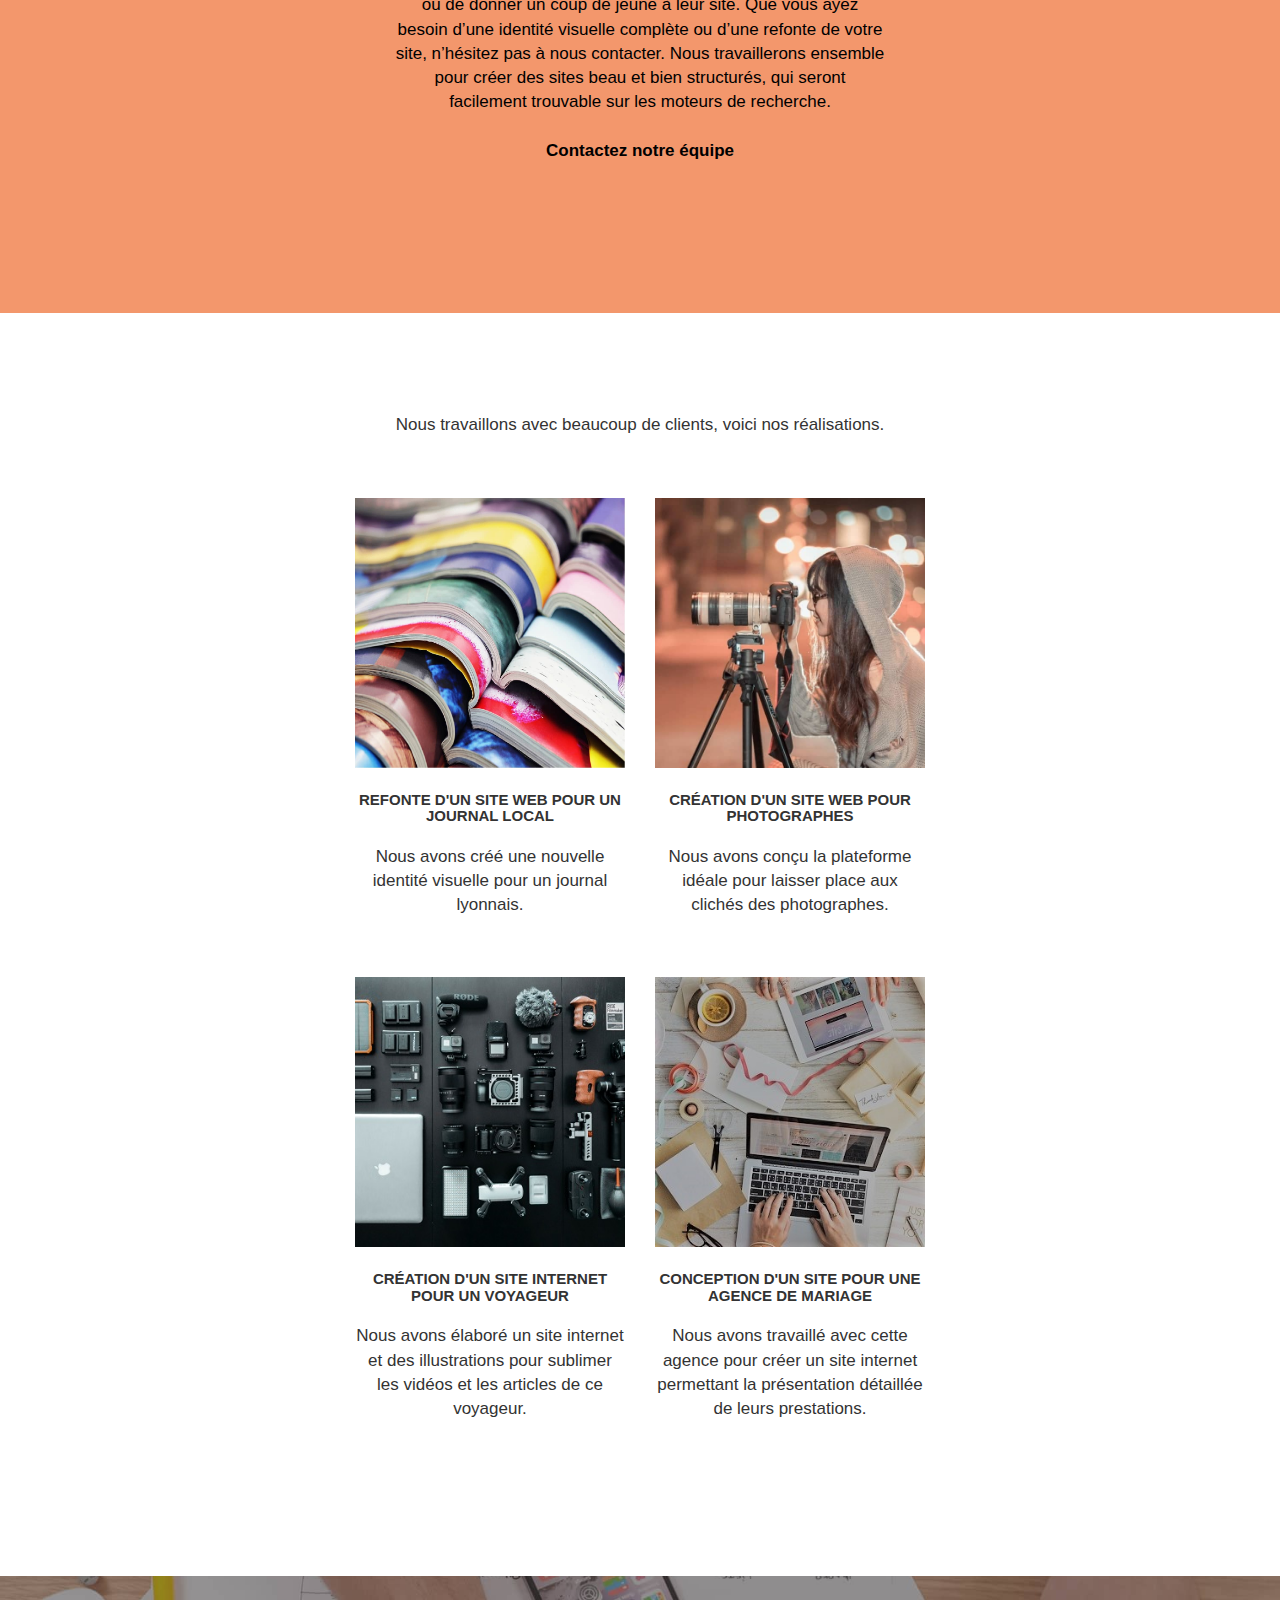
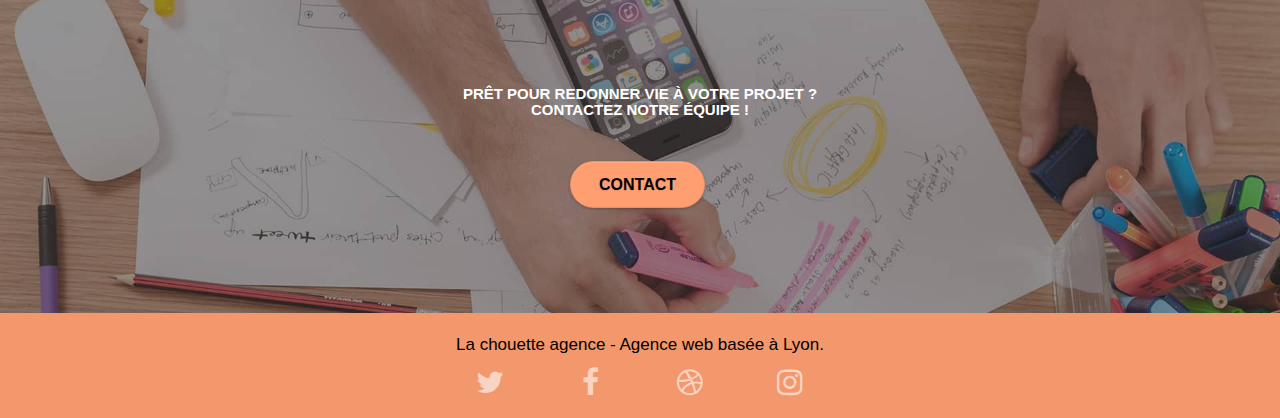
==== commit dc975a71: "Add files via upload" ====
--- a/index.html
+++ b/index.html
@@ -39,7 +39,7 @@
 			<div class="collapse navbar-collapse navbar-1 special-dropdown-nav">
 				<ul class="site-navigation nav navbar-nav">
 					<li>
-						<a href="contact.html">Contactez-nous</a>
+						<a href="contact.html">Nous-contactez</a>
 					</li>
 				</ul>
 			</div>
--- a/style.min.css
+++ b/style.min.css
@@ -1 +1 @@
-body{margin:0;padding:0;background:#FFF;overflow-x:hidden;-webkit-font-smoothing:antialiased;-moz-osx-font-smoothing:grayscale}a,button{transition:all .3s ease-in-out;outline:none!important}a:hover{;color: #FF9E71  !important;cursor:pointer}#page-loading-blocs-notifaction{position:fixed;top:0;bottom:0;width:100%;z-index:100000;background:#FFF url(img/pageload-spinner.gif) no-repeat center center}.bloc{width:100%;clear:both;background:50% 50% no-repeat;padding:0 50px;-webkit-background-size:cover;-moz-background-size:cover;-o-background-size:cover;background-size:cover;position:relative}.bloc .container{padding-left:0;padding-right:0}.bloc-lg{padding:100px 50px}.bloc-md{padding:50px}.bloc-sm{padding:20px 50px}.bg-center,.bg-l-edge,.bg-r-edge,.bg-t-edge,.bg-b-edge,.bg-tl-edge,.bg-bl-edge,.bg-tr-edge,.bg-br-edge,.bg-repeat{-webkit-background-size:auto!important;-moz-background-size:auto!important;-o-background-size:auto!important;background-size:auto!important}.bg-repeat{background:repeat}.bg-t-edge{background:top no-repeat}.bloc-bg-texture::before{content:"";background-size:2px 2px;position:absolute;top:0;bottom:0;left:0;right:0}.texture-paper::before{background:url(img/texture-paper.png);background-size:280px 280px}.b-parallax{background-attachment:fixed}.d-bloc{color:rgba(255,255,255,.7)}.d-bloc button:hover{color:rgba(255,255,255,.9)}.d-bloc .icon-round,.d-bloc .icon-square,.d-bloc .icon-rounded,.d-bloc .icon-semi-rounded-a,.d-bloc .icon-semi-rounded-b{border-color:rgba(255,255,255,.9)}.d-bloc .divider-h span{border-color:rgba(255,255,255,.2)}.d-bloc .a-btn,.d-bloc .navbar a,.d-bloc .navbar-brand,.d-bloc a .icon-sm,.d-bloc a .icon-md,.d-bloc a .icon-lg,.d-bloc a .icon-xl,.d-bloc h1 a,.d-bloc h2 a,.d-bloc h3 a,.d-bloc h4 a,.d-bloc h5 a,.d-bloc h6 a,.d-bloc p a{color:rgba(255,255,255,.6)}.d-bloc .a-btn:hover,.d-bloc .navbar a:hover,.d-bloc .navbar-brand:hover,.d-bloc a:hover .icon-sm,.d-bloc a:hover .icon-md,.d-bloc a:hover .icon-lg,.d-bloc a:hover .icon-xl,.d-bloc h1 a:hover,.d-bloc h2 a:hover,.d-bloc h3 a:hover,.d-bloc h4 a:hover,.d-bloc h5 a:hover,.d-bloc h6 a:hover,.d-bloc p a:hover{color:rgba(255,255,255,1)}.d-bloc .navbar-toggle .icon-bar{background:rgba(255,255,255,1)}.d-bloc .btn-wire,.d-bloc .btn-wire:hover{color:rgba(255,255,255,1);border-color:rgba(255,255,255,1)}.d-bloc .panel{color:rgba(0,0,0,.5)}.d-bloc .panel button:hover{color:rgba(0,0,0,.7)}.d-bloc .panel icon{border-color:rgba(0,0,0,.7)}.d-bloc .panel .divider-h span{border-color:rgba(0,0,0,.1)}.d-bloc .panel .a-btn{color:rgba(0,0,0,.6)}.d-bloc .panel .a-btn:hover{color:rgba(0,0,0,1)}.d-bloc .panel .btn-wire,.d-bloc .panel .btn-wire:hover{color:rgba(0,0,0,.7);border-color:rgba(0,0,0,.3)}.d-bloc .panel,.l-bloc{color:rgba(0,0,0,.5)}.d-bloc .panel button:hover,.l-bloc button:hover{color:rgba(0,0,0,.7)}.l-bloc .icon-round,.l-bloc .icon-square,.l-bloc .icon-rounded,.l-bloc .icon-semi-rounded-a,.l-bloc .icon-semi-rounded-b{border-color:rgba(0,0,0,.7)}.d-bloc .panel .divider-h span,.l-bloc .divider-h span{border-color:rgba(0,0,0,.1)}.d-bloc .panel .a-btn,.l-bloc .a-btn,.l-bloc .navbar a,.l-bloc .navbar-brand,.l-bloc a .icon-sm,.l-bloc a .icon-md,.l-bloc a .icon-lg,.l-bloc a .icon-xl,.l-bloc h1 a,.l-bloc h2 a,.l-bloc h3 a,.l-bloc h4 a,.l-bloc h5 a,.l-bloc h6 a,.l-bloc p a{color:rgba(0,0,0,.6)}.d-bloc .panel .a-btn:hover,.l-bloc .a-btn:hover,.l-bloc .navbar a:hover,.l-bloc .navbar-brand:hover,.l-bloc a:hover .icon-sm,.l-bloc a:hover .icon-md,.l-bloc a:hover .icon-lg,.l-bloc a:hover .icon-xl,.l-bloc h1 a:hover,.l-bloc h2 a:hover,.l-bloc h3 a:hover,.l-bloc h4 a:hover,.l-bloc h5 a:hover,.l-bloc h6 a:hover,.l-bloc p a:hover{color:rgba(0,0,0,1)}.l-bloc .navbar-toggle .icon-bar{color:rgba(0,0,0,.6)}.d-bloc .panel .btn-wire,.d-bloc .panel .btn-wire:hover,.l-bloc .btn-wire,.l-bloc .btn-wire:hover{color:rgba(0,0,0,.7);border-color:rgba(0,0,0,.3)}.voffset{margin-top:30px}.voffset-lg{margin-top:80px}.row-no-gutters{margin-right:0;margin-left:0}.row.row-no-gutters>[class^="col-"],.row.row-no-gutters>[class*=" col-"]{padding-right:0;padding-left:0}#bloc-1-hero h1{font-size:32px}.navbar{margin-bottom:0;z-index:1}.navbar-brand{height:auto;padding:3px 15px;font-size:25px;font-weight:400;font-weight:600;line-height:44px}.navbar-brand img{max-height:200px;margin:0 5px 0 0;display:inline}.navbar-brand img[src$=svg]{min-width:100px}.nav-center .navbar-brand img{margin:0}.nav>li{float:left;margin-top:4px;font-size:16px}.navbar-nav .open .dropdown-menu>li>a{text-align:inherit}.nav>li a:hover,.nav>li a:focus{background:transparent}.navbar-toggle{margin:10px 10px 0 0;border:0}.navbar-toggle:hover{background:transparent!important}.navbar-toggle .icon-bar{background-color:rgba(0,0,0,.5);width:26px}.nav-invert .navbar .nav{float:left}.nav-invert .navbar-header,.nav-invert .navbar-brand{float:right;position:relative;z-index:2}@media (min-width:768px){.nav>li .dropdown-menu a,.nav>li .dropdown-menu a:hover{color:#484848}.nav-invert .site-navigation{left:0;right:0}.nav-center{text-align:center}.nav-center .navbar-header{width:100%}.nav-center .navbar-header,.nav-center .navbar-brand,.nav-center .nav>li{float:none;display:inline-block}.nav-center .site-navigation{position:relative;width:100%;right:0;margin-right:0;margin-top:20px}.nav-center.mini-nav .navbar-toggle{float:none;margin:10px auto 0}}.nav>li>.dropdown a{background:none!important;display:block;padding:14px 15px}nav .caret{margin:0 5px}.dropdown-menu .dropdown-menu{top:-8px;left:100%}.dropdown-menu .dropmenu-flow-right{top:100%;left:0;margin-left:-1px;border-top-left-radius:0;border-top-right-radius:0}.dropdown-menu .dropdown span{border:4px solid #000;border-top-color:transparent;border-right-color:transparent;border-bottom-color:transparent;margin:6px -5px 0 0!important;float:right}.mg-md{margin-top:10px;margin-bottom:20px}.mg-lg{margin-top:10px;margin-bottom:40px}.btn{margin:0 5px 5px 0}.btn.pull-right{margin:0 0 5px 5px}.btn-d,.btn-d:hover,.btn-d:focus{color:#FFF;background:rgba(0,0,0,.3)}button{outline:none!important}.btn-rd{border-radius:40px}.btn-clean{border:1px solid rgba(0,0,0,.08);border-bottom-color:rgba(0,0,0,.1);text-shadow:0 1px 0 rgba(0,0,1,.1);box-shadow:0 1px 3px rgba(0,0,1,.25),inset 0 1px 0 0 rgba(255,255,255,.15)}.icon-md{font-size:30px!important}.icon-lg{font-size:60px!important}.sm-shadow{text-shadow:0 1px 2px rgba(0,0,0,.3)}.panel-sq,.panel-sq .panel-heading,.panel-sq .panel-footer{border-radius:0}.panel-rd{border-radius:30px}.panel-rd .panel-heading{border-radius:29px 29px 0 0}.panel-rd .panel-footer{border-radius:0 0 29px 29px}.form-control{border-color:rgba(0,0,0,.1);box-shadow:none}.scrollToTop{width:40px;height:40px;position:fixed;bottom:20px;right:20px;opacity:0;z-index:500;transition:all .3s ease-in-out}.scrollToTop span{margin-top:6px}.showScrollTop{font-size:14px;opacity:1}a[data-lightbox]{position:relative;display:block;text-align:center}a[data-lightbox]:hover::before{content:"+";font-family:"HelveticaNeue-Light","Helvetica Neue Light","Helvetica Neue",Helvetica,Arial;font-size:32px;width:50px;height:50px;margin-left:-25px;border-radius:50%;background:rgba(0,0,0,.6);color:#FFF;font-weight:100;z-index:1;position:absolute;top:50%;transform:translateY(-50%);-webkit-transform:translateY(-50%)}a[data-lightbox]:hover img{opacity:.6;-webkit-animation-fill-mode:none;animation-fill-mode:none}#lightbox-modal{display:flex;align-items:center}#lightbox-modal .modal-dialog{width:90%;max-width:900px;margin:0 auto 0}#lightbox-modal .modal-dialog img{max-height:90vh;margin:0 auto}.lightbox-caption{padding:20px;color:#FFF;background:rgba(0,0,0,.5);position:absolute;left:15px;right:15px;bottom:5px}.close-lightbox{color:#000000;font-size:30px;position:absolute;top:20px;right:20px;z-index:20;background:rgba(0,0,0,.5);border:none;line-height:30px;padding:0 9px 5px;opacity:.3}.close-lightbox:hover,.next-lightbox:hover,.prev-lightbox:hover{opacity:1;color:#000000}.next-lightbox,.prev-lightbox{font-size:20px;color:rgba(255,255,255,.9);background:rgba(0,0,0,.5);transition:all .2s ease-in-out;position:absolute;top:45%;z-index:1;opacity:.4}.next-lightbox{padding:6px 8px 1px 13px;right:25px}.prev-lightbox{padding:6px 13px 1px 10px;left:25px}.snapshot-lb .modal-body{padding-bottom:45px}.snapshot-lb .lightbox-caption{padding:0;color:rgba(0,0,0,.5);background:none}h1,h2,h3,h4,h5,h6,p,label,.btn,a{font-family:"helvetica";font-weight:400;color:#000000!important}.container{max-width:1000px}.hero-bloc-text{font-size:38px}.hero-bloc-text-sub{font-size:36px}.statement-bloc-text{line-height:26px;font-style:italic;font-size:20px;text-align:center;font-weight:lighter;max-width:520px;margin:auto auto auto auto}p{font-size:20px}span{font-size:medium; color: black;}.tight-width-whitespace{max-width:600px;margin:auto auto auto auto}.h1{font-size:20px;font-family:"Open Sans"}.cta-hero{margin-top:22px;color:#000000!important;text-transform:uppercase;padding:12px 28px 12px 28px;font-size:16px;font-weight:700}.social{max-width:400px;margin:auto auto auto auto}h2{font-size:22px;line-height:1.4em}h3{font-size:15px;text-transform:uppercase;font-weight:700;color:#333333!important}.med-width-whitespace{max-width:800px;margin:auto auto auto auto;box-shadow:0 0 0 #000}h1{color:#333333!important}h4{color:#333333!important}.icons{margin-bottom:14px;margin-top:24px}.white{color:#000000!important}.portfolio-thumb{margin-bottom:24px}.portfolio-row{margin-bottom:44px;margin-top:50px}.avatar{box-shadow:0 4px 9px rgba(0,0,0,.3)}.black-background{background-color:rgba(243,151,108,.6);padding:40px 40px 40px 40px}.bold-link{font-weight:900;}.bgc-white{background-color:#FFF}.bgc-dark-slate-blue{background-color:#364577}.bgc-atomic-tangerine{background-color:#F3976C}.tc-white{color:#ffffff!important}.btn-atomic-tangerine{background:#FF9E71;color:#000000!important}.btn-atomic-tangerine:hover{background:#c27956!important;color:#000000!important}.ltc-white{color:#000000!important}.ltc-white:hover{font-size: larger;color:#000!important}.ltc-atomic-tangerine{color:#F3976C!important}.ltc-atomic-tangerine:hover{color:#c27956!important}.icon-dark-slate-blue{color:#364577!important;border-color:#364577!important}.bg-dots-bg{background-image:url(img/dots-bg.png)}.bg-banniere{background-image:url("img/la-chouette-agence-banniere\ 2.jpg")}.bg-presentation{background-image:url(img/image-de-presentation.jpeg)}@media (max-width:1024px){.bloc{padding-left:20px;padding-right:20px}.bloc.full-width-bloc,.bloc-tile-2.full-width-bloc .container,.bloc-tile-3.full-width-bloc .container,.bloc-tile-4.full-width-bloc .container{padding-left:0;padding-right:0}}@media (max-width:992px) and (min-width:768px){.navbar .nav{max-width:80%}.nav-center.navbar .nav{max-width:100%}}@media only screen and (min-device-width:768px) and (max-device-width:1024px) and (orientation:landscape){.b-parallax{background-attachment:scroll}}@media only screen and (min-device-width:1024px) and (max-device-width:1366px) and (-webkit-min-device-pixel-ratio:1.5){.b-parallax{background-attachment:scroll}}@media (max-width:991px){.container{width:100%}.b-parallax{background-attachment:scroll}.page-container,#hero-bloc{overflow-x:hidden;position:relative}.bloc{padding-left:constant(safe-area-inset-left);padding-right:constant(safe-area-inset-right)}.bloc-group,.bloc-group .bloc{display:block;width:100%}.bloc-fill-screen .fill-bloc-top-edge,.bloc-fill-screen .fill-bloc-bottom-edge{padding:0 20px;padding-left:constant(safe-area-inset-left);padding-right:constant(safe-area-inset-right)}}@media (max-width:767px){.page-container{overflow-x:hidden;position:relative}h1,h2,h3,h4,h5,h6,p,#disqus_thread{padding-left:10px!important;padding-right:10px!important}.b-parallax{background-attachment:scroll}.navbar .nav{padding-top:0;border-top:1px solid rgba(0,0,0,.2);float:none!important}.navbar.row{margin-left:0;margin-right:0}.site-navigation{position:inherit;transform:none;-webkit-transform:none;-ms-transform:none}.nav>li{margin-top:0;border-bottom:1px solid rgba(0,0,0,.1);background:rgba(0,0,0,.05);text-align:left;padding-left:15px;width:100%}.nav>li:hover{background:rgba(0,0,0,.08)}.dropdown .dropdown a .caret{float:none;margin:5px 0 0 10px!important;border:4px solid #000;border-bottom-color:transparent;border-right-color:transparent;border-left-color:transparent}#hero-bloc .navbar .nav{background:rgba(0,0,0,.8)}#hero-bloc .navbar .nav a{color:rgba(255,255,255,.6)}.hero{padding:50px 0}.hero-nav{left:-1px;right:-1px}.navbar-collapse{padding:0;overflow-x:hidden;-webkit-box-shadow:none;box-shadow:none}.navbar-brand img{max-height:40px;width:auto}.nav-invert .navbar-header{float:none;width:100%}.nav-invert .navbar-toggle{float:left;margin-left:10px}.bloc{padding-left:0;padding-right:0}.bloc-xxl,.bloc-xl,.bloc-lg{padding:40px 0}.bloc-sm,.bloc-md{padding-left:0;padding-right:0}.bloc-tile-2 .container,.bloc-tile-3 .container,.bloc-tile-4 .container,.bloc-fill-screen .fill-bloc-top-edge,.bloc-fill-screen .fill-bloc-bottom-edge{padding-left:0;padding-right:0}.a-block{padding:0 10px}.btn-dwn{display:none}.voffset{margin-top:5px}.voffset-md{margin-top:20px}.voffset-lg{margin-top:30px}form{padding:5px}.close-lightbox{display:inline-block}.blocsapp-device-iphone5{background-size:216px 425px;padding-top:60px;width:216px;height:425px}.blocsapp-device-iphone5 img{width:180px;height:320px}}@media (max-width:400px){.bloc{padding-left:0;padding-right:0}}@media (max-width:767px){.bloc-mob-center-text{text-align:center}}+body{margin:0;padding:0;background:#FFF;overflow-x:hidden;-webkit-font-smoothing:antialiased;-moz-osx-font-smoothing:grayscale}a,button{transition:all .3s ease-in-out;outline:none!important}a:hover{;color: #FF9E71  !important;cursor:pointer}#page-loading-blocs-notifaction{position:fixed;top:0;bottom:0;width:100%;z-index:100000;background:#FFF url(img/pageload-spinner.gif) no-repeat center center}.bloc{width:100%;clear:both;background:50% 50% no-repeat;padding:0 50px;-webkit-background-size:cover;-moz-background-size:cover;-o-background-size:cover;background-size:cover;position:relative}.bloc .container{padding-left:0;padding-right:0}.bloc-lg{padding:100px 50px}.bloc-md{padding:50px}.bloc-sm{padding:20px 50px}.bg-center,.bg-l-edge,.bg-r-edge,.bg-t-edge,.bg-b-edge,.bg-tl-edge,.bg-bl-edge,.bg-tr-edge,.bg-br-edge,.bg-repeat{-webkit-background-size:auto!important;-moz-background-size:auto!important;-o-background-size:auto!important;background-size:auto!important}.bg-repeat{background:repeat}.bg-t-edge{background:top no-repeat}.bloc-bg-texture::before{content:"";background-size:2px 2px;position:absolute;top:0;bottom:0;left:0;right:0}.texture-paper::before{background:url(img/texture-paper.png);background-size:280px 280px}.b-parallax{background-attachment:fixed}.d-bloc{color:rgba(255,255,255,.7)}.d-bloc button:hover{color:rgba(255,255,255,.9)}.d-bloc .icon-round,.d-bloc .icon-square,.d-bloc .icon-rounded,.d-bloc .icon-semi-rounded-a,.d-bloc .icon-semi-rounded-b{border-color:rgba(255,255,255,.9)}.d-bloc .divider-h span{border-color:rgba(255,255,255,.2)}.d-bloc .a-btn,.d-bloc .navbar a,.d-bloc .navbar-brand,.d-bloc a .icon-sm,.d-bloc a .icon-md,.d-bloc a .icon-lg,.d-bloc a .icon-xl,.d-bloc h1 a,.d-bloc h2 a,.d-bloc h3 a,.d-bloc h4 a,.d-bloc h5 a,.d-bloc h6 a,.d-bloc p a{color:rgba(255,255,255,.6)}.d-bloc .a-btn:hover,.d-bloc .navbar a:hover,.d-bloc .navbar-brand:hover,.d-bloc a:hover .icon-sm,.d-bloc a:hover .icon-md,.d-bloc a:hover .icon-lg,.d-bloc a:hover .icon-xl,.d-bloc h1 a:hover,.d-bloc h2 a:hover,.d-bloc h3 a:hover,.d-bloc h4 a:hover,.d-bloc h5 a:hover,.d-bloc h6 a:hover,.d-bloc p a:hover{color:rgba(255,255,255,1)}.d-bloc .navbar-toggle .icon-bar{background:rgba(255,255,255,1)}.d-bloc .btn-wire,.d-bloc .btn-wire:hover{color:rgba(255,255,255,1);border-color:rgba(255,255,255,1)}.d-bloc .panel{color:rgba(0,0,0,.5)}.d-bloc .panel button:hover{color:rgba(0,0,0,.7)}.d-bloc .panel icon{border-color:rgba(0,0,0,.7)}.d-bloc .panel .divider-h span{border-color:rgba(0,0,0,.1)}.d-bloc .panel .a-btn{color:rgba(0,0,0,.6)}.d-bloc .panel .a-btn:hover{color:rgba(0,0,0,1)}.d-bloc .panel .btn-wire,.d-bloc .panel .btn-wire:hover{color:rgba(0,0,0,.7);border-color:rgba(0,0,0,.3)}.d-bloc .panel,.l-bloc{color:rgba(0,0,0,.5)}.d-bloc .panel button:hover,.l-bloc button:hover{color:rgba(0,0,0,.7)}.l-bloc .icon-round,.l-bloc .icon-square,.l-bloc .icon-rounded,.l-bloc .icon-semi-rounded-a,.l-bloc .icon-semi-rounded-b{border-color:rgba(0,0,0,.7)}.d-bloc .panel .divider-h span,.l-bloc .divider-h span{border-color:rgba(0,0,0,.1)}.d-bloc .panel .a-btn,.l-bloc .a-btn,.l-bloc .navbar a,.l-bloc .navbar-brand,.l-bloc a .icon-sm,.l-bloc a .icon-md,.l-bloc a .icon-lg,.l-bloc a .icon-xl,.l-bloc h1 a,.l-bloc h2 a,.l-bloc h3 a,.l-bloc h4 a,.l-bloc h5 a,.l-bloc h6 a,.l-bloc p a{color:rgba(0,0,0,.6)}.d-bloc .panel .a-btn:hover,.l-bloc .a-btn:hover,.l-bloc .navbar a:hover,.l-bloc .navbar-brand:hover,.l-bloc a:hover .icon-sm,.l-bloc a:hover .icon-md,.l-bloc a:hover .icon-lg,.l-bloc a:hover .icon-xl,.l-bloc h1 a:hover,.l-bloc h2 a:hover,.l-bloc h3 a:hover,.l-bloc h4 a:hover,.l-bloc h5 a:hover,.l-bloc h6 a:hover,.l-bloc p a:hover{color:rgba(0,0,0,1)}.l-bloc .navbar-toggle .icon-bar{color:rgba(0,0,0,.6)}.d-bloc .panel .btn-wire,.d-bloc .panel .btn-wire:hover,.l-bloc .btn-wire,.l-bloc .btn-wire:hover{color:rgba(0,0,0,.7);border-color:rgba(0,0,0,.3)}.voffset{margin-top:30px}.voffset-lg{margin-top:80px}.row-no-gutters{margin-right:0;margin-left:0}.row.row-no-gutters>[class^="col-"],.row.row-no-gutters>[class*=" col-"]{padding-right:0;padding-left:0}#bloc-1-hero h1{font-size:32px}.navbar{margin-bottom:0;z-index:1}.navbar-brand{height:auto;padding:3px 15px;font-size:25px;font-weight:400;font-weight:600;line-height:44px}.navbar-brand img{max-height:200px;margin:0 5px 0 0;display:inline}.navbar-brand img[src$=svg]{min-width:100px}.nav-center .navbar-brand img{margin:0}.nav>li{float:left;margin-top:4px;font-size:16px}.navbar-nav .open .dropdown-menu>li>a{text-align:inherit}.nav>li a:hover,.nav>li a:focus{background:transparent}.navbar-toggle{margin:10px 10px 0 0;border:0}.navbar-toggle:hover{background:transparent!important}.navbar-toggle .icon-bar{background-color:rgba(0,0,0,.5);width:26px}.nav-invert .navbar .nav{float:left}.nav-invert .navbar-header,.nav-invert .navbar-brand{float:right;position:relative;z-index:2}@media (min-width:768px){.nav>li .dropdown-menu a,.nav>li .dropdown-menu a:hover{color:#484848}.nav-invert .site-navigation{left:0;right:0}.nav-center{text-align:center}.nav-center .navbar-header{width:100%}.nav-center .navbar-header,.nav-center .navbar-brand,.nav-center .nav>li{float:none;display:inline-block}.nav-center .site-navigation{position:relative;width:100%;right:0;margin-right:0;margin-top:20px}.nav-center.mini-nav .navbar-toggle{float:none;margin:10px auto 0}}.nav>li>.dropdown a{background:none!important;display:block;padding:14px 15px}nav .caret{margin:0 5px}.dropdown-menu .dropdown-menu{top:-8px;left:100%}.dropdown-menu .dropmenu-flow-right{top:100%;left:0;margin-left:-1px;border-top-left-radius:0;border-top-right-radius:0}.dropdown-menu .dropdown span{border:4px solid #000;border-top-color:transparent;border-right-color:transparent;border-bottom-color:transparent;margin:6px -5px 0 0!important;float:right}.mg-md{margin-top:10px;margin-bottom:20px}.mg-lg{margin-top:10px;margin-bottom:40px}.btn{margin:0 5px 5px 0}.btn.pull-right{margin:0 0 5px 5px}.btn-d,.btn-d:hover,.btn-d:focus{color:#FFF;background:rgba(0,0,0,.3)}button{outline:none!important}.btn-rd{border-radius:40px}.btn-clean{border:1px solid rgba(0,0,0,.08);border-bottom-color:rgba(0,0,0,.1);text-shadow:0 1px 0 rgba(0,0,1,.1);box-shadow:0 1px 3px rgba(0,0,1,.25),inset 0 1px 0 0 rgba(255,255,255,.15)}.icon-md{font-size:30px!important}.icon-lg{font-size:60px!important}.sm-shadow{text-shadow:0 1px 2px rgba(0,0,0,.3)}.panel-sq,.panel-sq .panel-heading,.panel-sq .panel-footer{border-radius:0}.panel-rd{border-radius:30px}.panel-rd .panel-heading{border-radius:29px 29px 0 0}.panel-rd .panel-footer{border-radius:0 0 29px 29px}.form-control{border-color:rgba(0,0,0,.1);box-shadow:none}.scrollToTop{width:40px;height:40px;position:fixed;bottom:20px;right:20px;opacity:0;z-index:500;transition:all .3s ease-in-out}.scrollToTop span{margin-top:6px}.showScrollTop{font-size:14px;opacity:1}a[data-lightbox]{position:relative;display:block;text-align:center}a[data-lightbox]:hover::before{content:"+";font-family:"HelveticaNeue-Light","Helvetica Neue Light","Helvetica Neue",Helvetica,Arial;font-size:32px;width:50px;height:50px;margin-left:-25px;border-radius:50%;background:rgba(0,0,0,.6);color:#FFF;font-weight:100;z-index:1;position:absolute;top:50%;transform:translateY(-50%);-webkit-transform:translateY(-50%)}a[data-lightbox]:hover img{opacity:.6;-webkit-animation-fill-mode:none;animation-fill-mode:none}#lightbox-modal{display:flex;align-items:center}#lightbox-modal .modal-dialog{width:90%;max-width:900px;margin:0 auto 0}#lightbox-modal .modal-dialog img{max-height:90vh;margin:0 auto}.lightbox-caption{padding:20px;color:#FFF;background:rgba(0,0,0,.5);position:absolute;left:15px;right:15px;bottom:5px}.close-lightbox{color:#000000;font-size:30px;position:absolute;top:20px;right:20px;z-index:20;background:rgba(0,0,0,.5);border:none;line-height:30px;padding:0 9px 5px;opacity:.3}.close-lightbox:hover,.next-lightbox:hover,.prev-lightbox:hover{opacity:1;color:#000000}.next-lightbox,.prev-lightbox{font-size:20px;color:rgba(255,255,255,.9);background:rgba(0,0,0,.5);transition:all .2s ease-in-out;position:absolute;top:45%;z-index:1;opacity:.4}.next-lightbox{padding:6px 8px 1px 13px;right:25px}.prev-lightbox{padding:6px 13px 1px 10px;left:25px}.snapshot-lb .modal-body{padding-bottom:45px}.snapshot-lb .lightbox-caption{padding:0;color:rgba(0,0,0,.5);background:none}h1,h2,h3,h4,h5,h6,p,label,.btn,a{font-family:"helvetica";font-weight:400;color:#000000}.container{max-width:1000px}.hero-bloc-text{font-size:38px}.hero-bloc-text-sub{font-size:36px}.statement-bloc-text{line-height:26px;font-style:italic;font-size:20px;text-align:center;font-weight:lighter;max-width:520px;margin:auto auto auto auto}p{font-size: 17px;color: #333 !important;}span{font-size:medium; color: black;}.tight-width-whitespace{max-width:600px;margin:auto auto auto auto}.h1{font-size:20px;font-family:"Open Sans"}.cta-hero{margin-top:22px;color:#000000!important;text-transform:uppercase;padding:12px 28px 12px 28px;font-size:16px;font-weight:700}.social{max-width:400px;margin:auto auto auto auto}h2{font-size:22px;line-height:1.4em}h3{font-size:15px;text-transform:uppercase;font-weight:700;color:#333333!important}.med-width-whitespace{max-width:800px;margin:auto auto auto auto;box-shadow:0 0 0 #000}h1{color:#333333!important}h4{color:#333333!important}.icons{margin-bottom:14px;margin-top:24px}.white{color:#000000!important}.portfolio-thumb{margin-bottom:24px}.portfolio-row{margin-bottom:44px;margin-top:50px}.avatar{box-shadow:0 4px 9px rgba(0,0,0,.3)}.black-background{background-color:rgba(243,151,108,.6);padding:40px 40px 40px 40px}.bold-link{font-weight:900;}.bgc-white{background-color:#FFF}.bgc-dark-slate-blue{background-color:#364577}.bgc-atomic-tangerine{background-color:#F3976C}.tc-white{color:#ffffff!important}.btn-atomic-tangerine{background:#FF9E71;color:#000000!important}.btn-atomic-tangerine:hover{background:#c27956!important;color:#000000!important}.ltc-white{color:#000000!important}.ltc-white:hover{font-size: larger;color:#000!important}.ltc-atomic-tangerine{color:#F3976C!important}.ltc-atomic-tangerine:hover{color:#c27956!important}.icon-dark-slate-blue{color:#364577!important;border-color:#364577!important}.bg-dots-bg{background-image:url(img/dots-bg.png)}.bg-banniere{background-image:url("img/la-chouette-agence-banniere\ 2.jpg")}.bg-presentation{background-image:url(img/image-de-presentation.jpeg)}@media (max-width:1024px){.bloc{padding-left:20px;padding-right:20px}.bloc.full-width-bloc,.bloc-tile-2.full-width-bloc .container,.bloc-tile-3.full-width-bloc .container,.bloc-tile-4.full-width-bloc .container{padding-left:0;padding-right:0}}@media (max-width:992px) and (min-width:768px){.navbar .nav{max-width:80%}.nav-center.navbar .nav{max-width:100%}}@media only screen and (min-width:768px) and (max-width:1024px) and (orientation:landscape){.b-parallax{background-attachment:scroll}}@media only screen and (min-width:1024px) and (max-width:1366px) and (-webkit-min-pixel-ratio:1.5){.b-parallax{background-attachment:scroll}}@media (max-width:991px){.container{width:100%}.b-parallax{background-attachment:scroll}.page-container,#hero-bloc{overflow-x:hidden;position:relative}.bloc{padding-left:constant(safe-area-inset-left);padding-right:constant(safe-area-inset-right)}.bloc-group,.bloc-group .bloc{display:block;width:100%}.bloc-fill-screen .fill-bloc-top-edge,.bloc-fill-screen .fill-bloc-bottom-edge{padding:0 20px;padding-left:constant(safe-area-inset-left);padding-right:constant(safe-area-inset-right)}}@media (max-width:767px){.page-container{overflow-x:hidden;position:relative}h1,h2,h3,h4,h5,h6,p,#disqus_thread{padding-left:10px!important;padding-right:10px!important}.b-parallax{background-attachment:scroll}.navbar .nav{padding-top:0;border-top:1px solid rgba(0,0,0,.2);float:none!important}.navbar.row{margin-left:0;margin-right:0}.site-navigation{position:inherit;transform:none;-webkit-transform:none;-ms-transform:none}.nav>li{margin-top:0;border-bottom:1px solid rgba(0,0,0,.1);background:rgba(0,0,0,.05);text-align:left;padding-left:15px;width:100%}.nav>li:hover{background:rgba(0,0,0,.08)}.dropdown .dropdown a .caret{float:none;margin:5px 0 0 10px!important;border:4px solid #000;border-bottom-color:transparent;border-right-color:transparent;border-left-color:transparent}#hero-bloc .navbar .nav{background:rgba(0,0,0,.8)}#hero-bloc .navbar .nav a{color:rgba(255,255,255,.6)}.hero{padding:50px 0}.hero-nav{left:-1px;right:-1px}.navbar-collapse{padding:0;overflow-x:hidden;-webkit-box-shadow:none;box-shadow:none}.navbar-brand img{max-height:40px;width:auto}.nav-invert .navbar-header{float:none;width:100%}.nav-invert .navbar-toggle{float:left;margin-left:10px}.bloc{padding-left:0;padding-right:0}.bloc-xxl,.bloc-xl,.bloc-lg{padding:40px 0}.bloc-sm,.bloc-md{padding-left:0;padding-right:0}.bloc-tile-2 .container,.bloc-tile-3 .container,.bloc-tile-4 .container,.bloc-fill-screen .fill-bloc-top-edge,.bloc-fill-screen .fill-bloc-bottom-edge{padding-left:0;padding-right:0}.a-block{padding:0 10px}.btn-dwn{display:none}.voffset{margin-top:5px}.voffset-md{margin-top:20px}.voffset-lg{margin-top:30px}form{padding:5px}.close-lightbox{display:inline-block}.blocsapp-device-iphone5{background-size:216px 425px;padding-top:60px;width:216px;height:425px}.blocsapp-device-iphone5 img{width:180px;height:320px}}@media (max-width:400px){.bloc{padding-left:0;padding-right:0}}@media (max-width:767px){.bloc-mob-center-text{text-align:center}}